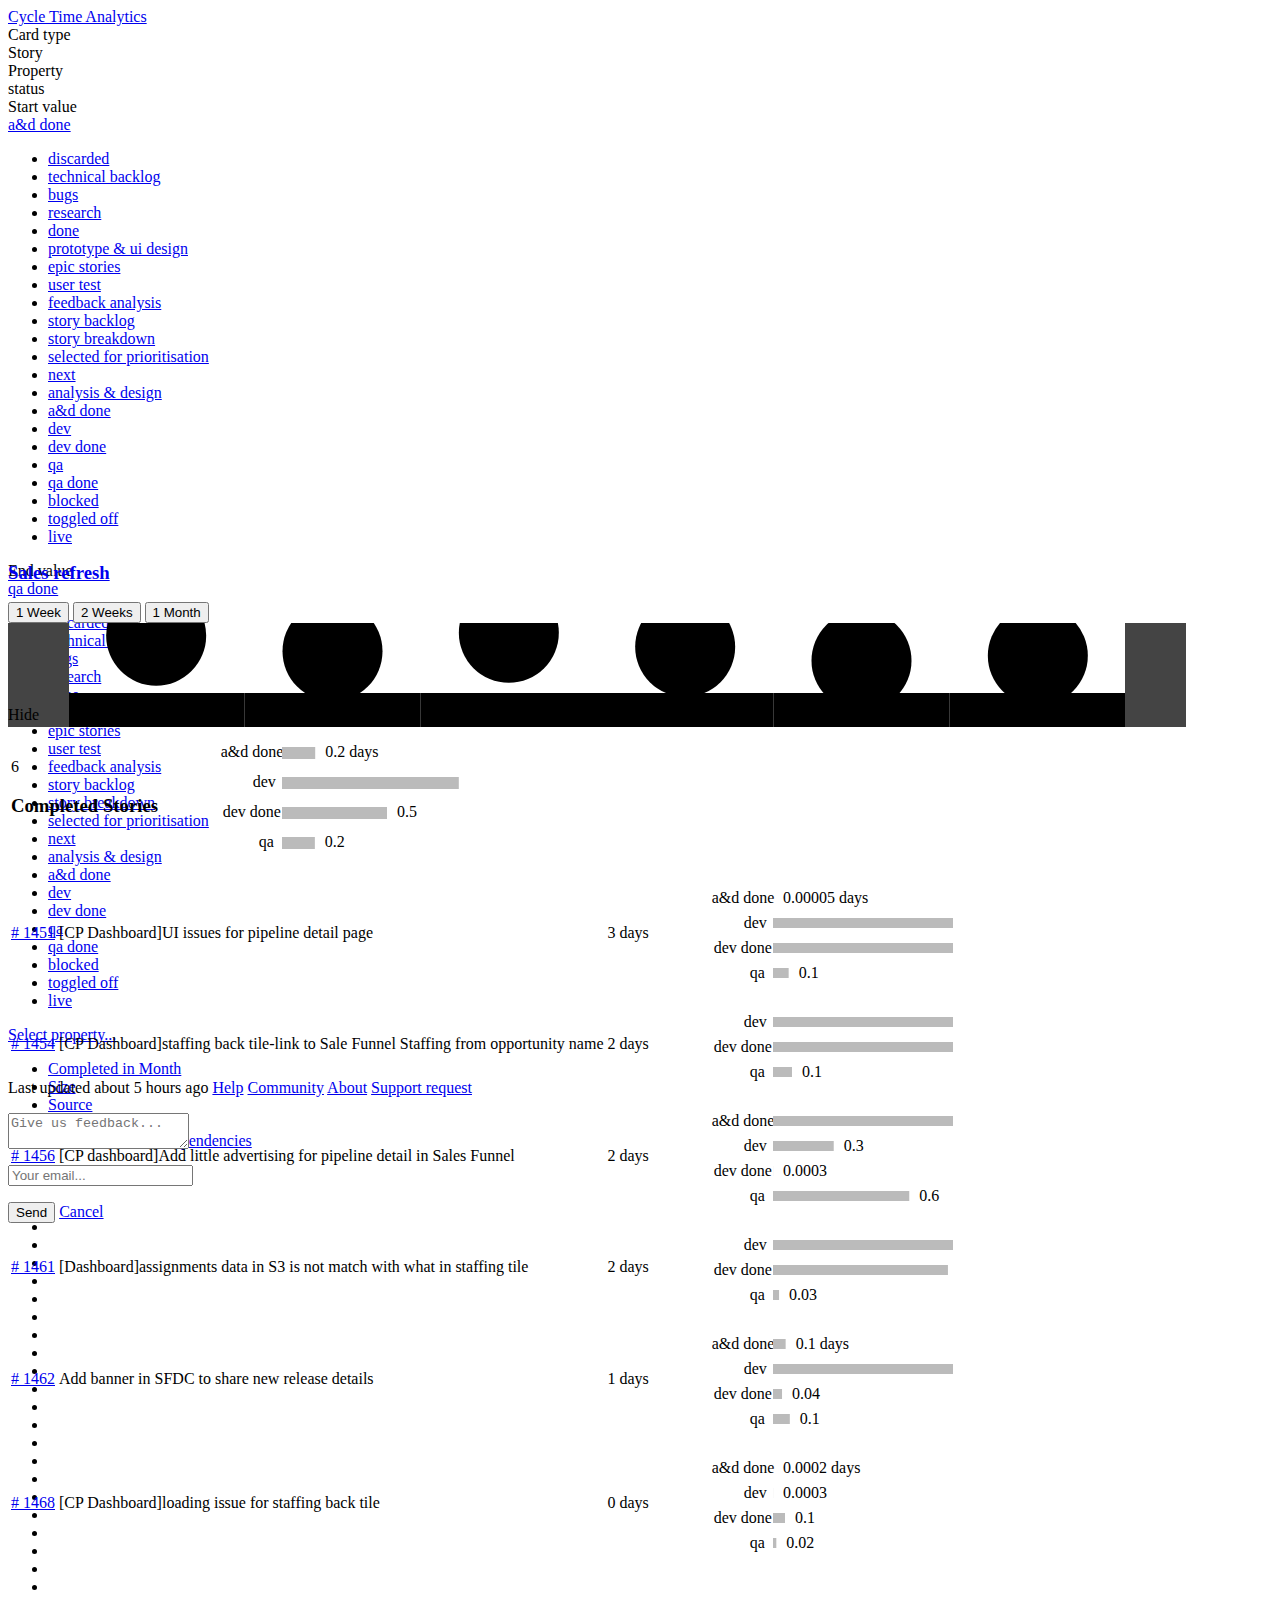
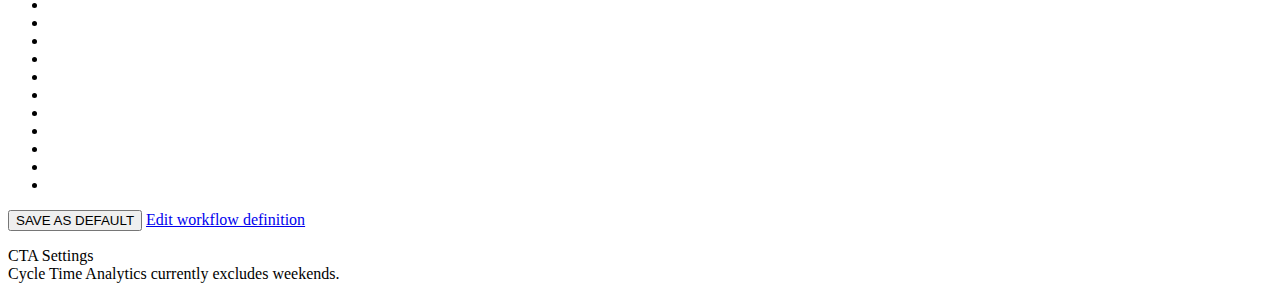
==== test-data.html @ 9c7e47cd "for processor model; Wayde" ====
<html><script type="text/javascript" async="" src="https://cdn.mxpnl.com/libs/mixpanel-2.2.min.js"></script><script id="tinyhippos-injected">if (window.top.ripple) { window.top.ripple("bootstrap").inject(window, document); }</script><head>
    <title> Sales refresh - Cycle Time Analytics </title>
    <link href="https://d38tr3vhx6lhy6.cloudfront.net/assets/application-12b8c380759dab661ababf2a28a45d56.css" rel="stylesheet" type="text/css">
    <meta content="authenticity_token" name="csrf-param">
    <meta content="VYcfExQ9IUBzy17q63mjZOM0/JIqpxDFvqTghvp3icI=" name="csrf-token">
    <meta name="viewport" content="width=device-width,initial-scale=1.0">
    <link href="https://d38tr3vhx6lhy6.cloudfront.net/assets/favicon-d841c5a4d380f68a82969114fbf39636.ico" rel="shortcut icon" type="image/vnd.microsoft.icon">
    <link href="https://d38tr3vhx6lhy6.cloudfront.net/assets/apple-touch-icon-38a7b6805fbac1ce591aa6c22475a6bd.png" rel="apple-touch-icon" type="image/png">
</head>
<body data-spy="scroll" data-target=".subnav" data-offset="50">
<div class="navbar navbar-fixed-top">
    <div class="navbar-inner">
        <div class="container">
            <div>
                <a href="javascript:location.reload()" class="brand"></a>
                <a href="javascript:location.reload()" class="brand">Cycle Time Analytics</a>
            </div>
        </div>

    </div>
</div>

<div class="container-fluid" id="content">
    <div id="flash"></div>
    <div class="row-fluid">
        <div class="span2" id="sidebar" style="height: 517px;">
            <div class="container-fluid">
                <form accept-charset="UTF-8" action="/sales-refresh/projects/sales_refresh/cycle_query_params" method="post"><div style="margin:0;padding:0;display:inline"><input name="utf8" type="hidden" value="✓"><input name="authenticity_token" type="hidden" value="VYcfExQ9IUBzy17q63mjZOM0/JIqpxDFvqTghvp3icI="></div>
                    <div class="table_controls" id="cycle-def">
                        <div class="controls-panel">

                            <div class="control well disabled">
                                <span class="control_label">Card type</span>
                                <div>Story </div>
                            </div>

                            <div class="control well disabled">
                                <span class="control_label">Property</span>
                                <div>status </div>
                            </div>

                            <div class="control well"><span class="control_label">Start value</span><div class="dropdown" id="6f9a3450ad1de862579a160ea41c6b24"><a class="dropdown-toggle" data-toggle="dropdown" href="#6f9a3450ad1de862579a160ea41c6b24"><span class="title">a&amp;d done</span><b class="caret"></b></a><ul class="dropdown-menu"><li>
                                <a href="/sales-refresh/projects/sales_refresh?admin=false&amp;end_value=qa+done&amp;ignore_weekend_by_tz_offset=28800000&amp;process_definition%5Bcard_type_uri%5D=https%3A%2F%2Fsales-refresh.mingle-api.thoughtworks.com%2Fapi%2Fv2%2Fprojects%2Fsales_refresh%2Fcard_types%2F4.xml&amp;process_definition%5Bproperty_uri%5D=https%3A%2F%2Fsales-refresh.mingle-api.thoughtworks.com%2Fapi%2Fv2%2Fprojects%2Fsales_refresh%2Fproperty_definitions%2F5.xml&amp;process_definition%5Bstages%5D%5B%5D=Discarded&amp;process_definition%5Bstages%5D%5B%5D=Technical+Backlog&amp;process_definition%5Bstages%5D%5B%5D=Bugs&amp;process_definition%5Bstages%5D%5B%5D=Research&amp;process_definition%5Bstages%5D%5B%5D=Done&amp;process_definition%5Bstages%5D%5B%5D=Prototype+%26+UI+design&amp;process_definition%5Bstages%5D%5B%5D=Epic+stories&amp;process_definition%5Bstages%5D%5B%5D=User+test&amp;process_definition%5Bstages%5D%5B%5D=Feedback+Analysis&amp;process_definition%5Bstages%5D%5B%5D=Story+Backlog&amp;process_definition%5Bstages%5D%5B%5D=Story+breakdown&amp;process_definition%5Bstages%5D%5B%5D=Selected+for+prioritisation&amp;process_definition%5Bstages%5D%5B%5D=Next&amp;process_definition%5Bstages%5D%5B%5D=Analysis+%26+Design&amp;process_definition%5Bstages%5D%5B%5D=A%26D+done&amp;process_definition%5Bstages%5D%5B%5D=Dev&amp;process_definition%5Bstages%5D%5B%5D=Dev+done&amp;process_definition%5Bstages%5D%5B%5D=QA&amp;process_definition%5Bstages%5D%5B%5D=QA+done&amp;process_definition%5Bstages%5D%5B%5D=Blocked&amp;process_definition%5Bstages%5D%5B%5D=Toggled+Off&amp;process_definition%5Bstages%5D%5B%5D=LIVE&amp;source_uri=https%3A%2F%2Fsales-refresh.mingle-api.thoughtworks.com%2Fapi%2Fv2%2Fprojects%2Fsales_refresh.xml&amp;start_value=discarded" class="start_value">discarded</a>
                            </li><li>
                                <a href="/sales-refresh/projects/sales_refresh?admin=false&amp;end_value=qa+done&amp;ignore_weekend_by_tz_offset=28800000&amp;process_definition%5Bcard_type_uri%5D=https%3A%2F%2Fsales-refresh.mingle-api.thoughtworks.com%2Fapi%2Fv2%2Fprojects%2Fsales_refresh%2Fcard_types%2F4.xml&amp;process_definition%5Bproperty_uri%5D=https%3A%2F%2Fsales-refresh.mingle-api.thoughtworks.com%2Fapi%2Fv2%2Fprojects%2Fsales_refresh%2Fproperty_definitions%2F5.xml&amp;process_definition%5Bstages%5D%5B%5D=Discarded&amp;process_definition%5Bstages%5D%5B%5D=Technical+Backlog&amp;process_definition%5Bstages%5D%5B%5D=Bugs&amp;process_definition%5Bstages%5D%5B%5D=Research&amp;process_definition%5Bstages%5D%5B%5D=Done&amp;process_definition%5Bstages%5D%5B%5D=Prototype+%26+UI+design&amp;process_definition%5Bstages%5D%5B%5D=Epic+stories&amp;process_definition%5Bstages%5D%5B%5D=User+test&amp;process_definition%5Bstages%5D%5B%5D=Feedback+Analysis&amp;process_definition%5Bstages%5D%5B%5D=Story+Backlog&amp;process_definition%5Bstages%5D%5B%5D=Story+breakdown&amp;process_definition%5Bstages%5D%5B%5D=Selected+for+prioritisation&amp;process_definition%5Bstages%5D%5B%5D=Next&amp;process_definition%5Bstages%5D%5B%5D=Analysis+%26+Design&amp;process_definition%5Bstages%5D%5B%5D=A%26D+done&amp;process_definition%5Bstages%5D%5B%5D=Dev&amp;process_definition%5Bstages%5D%5B%5D=Dev+done&amp;process_definition%5Bstages%5D%5B%5D=QA&amp;process_definition%5Bstages%5D%5B%5D=QA+done&amp;process_definition%5Bstages%5D%5B%5D=Blocked&amp;process_definition%5Bstages%5D%5B%5D=Toggled+Off&amp;process_definition%5Bstages%5D%5B%5D=LIVE&amp;source_uri=https%3A%2F%2Fsales-refresh.mingle-api.thoughtworks.com%2Fapi%2Fv2%2Fprojects%2Fsales_refresh.xml&amp;start_value=technical+backlog" class="start_value">technical backlog</a>
                            </li><li>
                                <a href="/sales-refresh/projects/sales_refresh?admin=false&amp;end_value=qa+done&amp;ignore_weekend_by_tz_offset=28800000&amp;process_definition%5Bcard_type_uri%5D=https%3A%2F%2Fsales-refresh.mingle-api.thoughtworks.com%2Fapi%2Fv2%2Fprojects%2Fsales_refresh%2Fcard_types%2F4.xml&amp;process_definition%5Bproperty_uri%5D=https%3A%2F%2Fsales-refresh.mingle-api.thoughtworks.com%2Fapi%2Fv2%2Fprojects%2Fsales_refresh%2Fproperty_definitions%2F5.xml&amp;process_definition%5Bstages%5D%5B%5D=Discarded&amp;process_definition%5Bstages%5D%5B%5D=Technical+Backlog&amp;process_definition%5Bstages%5D%5B%5D=Bugs&amp;process_definition%5Bstages%5D%5B%5D=Research&amp;process_definition%5Bstages%5D%5B%5D=Done&amp;process_definition%5Bstages%5D%5B%5D=Prototype+%26+UI+design&amp;process_definition%5Bstages%5D%5B%5D=Epic+stories&amp;process_definition%5Bstages%5D%5B%5D=User+test&amp;process_definition%5Bstages%5D%5B%5D=Feedback+Analysis&amp;process_definition%5Bstages%5D%5B%5D=Story+Backlog&amp;process_definition%5Bstages%5D%5B%5D=Story+breakdown&amp;process_definition%5Bstages%5D%5B%5D=Selected+for+prioritisation&amp;process_definition%5Bstages%5D%5B%5D=Next&amp;process_definition%5Bstages%5D%5B%5D=Analysis+%26+Design&amp;process_definition%5Bstages%5D%5B%5D=A%26D+done&amp;process_definition%5Bstages%5D%5B%5D=Dev&amp;process_definition%5Bstages%5D%5B%5D=Dev+done&amp;process_definition%5Bstages%5D%5B%5D=QA&amp;process_definition%5Bstages%5D%5B%5D=QA+done&amp;process_definition%5Bstages%5D%5B%5D=Blocked&amp;process_definition%5Bstages%5D%5B%5D=Toggled+Off&amp;process_definition%5Bstages%5D%5B%5D=LIVE&amp;source_uri=https%3A%2F%2Fsales-refresh.mingle-api.thoughtworks.com%2Fapi%2Fv2%2Fprojects%2Fsales_refresh.xml&amp;start_value=bugs" class="start_value">bugs</a>
                            </li><li>
                                <a href="/sales-refresh/projects/sales_refresh?admin=false&amp;end_value=qa+done&amp;ignore_weekend_by_tz_offset=28800000&amp;process_definition%5Bcard_type_uri%5D=https%3A%2F%2Fsales-refresh.mingle-api.thoughtworks.com%2Fapi%2Fv2%2Fprojects%2Fsales_refresh%2Fcard_types%2F4.xml&amp;process_definition%5Bproperty_uri%5D=https%3A%2F%2Fsales-refresh.mingle-api.thoughtworks.com%2Fapi%2Fv2%2Fprojects%2Fsales_refresh%2Fproperty_definitions%2F5.xml&amp;process_definition%5Bstages%5D%5B%5D=Discarded&amp;process_definition%5Bstages%5D%5B%5D=Technical+Backlog&amp;process_definition%5Bstages%5D%5B%5D=Bugs&amp;process_definition%5Bstages%5D%5B%5D=Research&amp;process_definition%5Bstages%5D%5B%5D=Done&amp;process_definition%5Bstages%5D%5B%5D=Prototype+%26+UI+design&amp;process_definition%5Bstages%5D%5B%5D=Epic+stories&amp;process_definition%5Bstages%5D%5B%5D=User+test&amp;process_definition%5Bstages%5D%5B%5D=Feedback+Analysis&amp;process_definition%5Bstages%5D%5B%5D=Story+Backlog&amp;process_definition%5Bstages%5D%5B%5D=Story+breakdown&amp;process_definition%5Bstages%5D%5B%5D=Selected+for+prioritisation&amp;process_definition%5Bstages%5D%5B%5D=Next&amp;process_definition%5Bstages%5D%5B%5D=Analysis+%26+Design&amp;process_definition%5Bstages%5D%5B%5D=A%26D+done&amp;process_definition%5Bstages%5D%5B%5D=Dev&amp;process_definition%5Bstages%5D%5B%5D=Dev+done&amp;process_definition%5Bstages%5D%5B%5D=QA&amp;process_definition%5Bstages%5D%5B%5D=QA+done&amp;process_definition%5Bstages%5D%5B%5D=Blocked&amp;process_definition%5Bstages%5D%5B%5D=Toggled+Off&amp;process_definition%5Bstages%5D%5B%5D=LIVE&amp;source_uri=https%3A%2F%2Fsales-refresh.mingle-api.thoughtworks.com%2Fapi%2Fv2%2Fprojects%2Fsales_refresh.xml&amp;start_value=research" class="start_value">research</a>
                            </li><li>
                                <a href="/sales-refresh/projects/sales_refresh?admin=false&amp;end_value=qa+done&amp;ignore_weekend_by_tz_offset=28800000&amp;process_definition%5Bcard_type_uri%5D=https%3A%2F%2Fsales-refresh.mingle-api.thoughtworks.com%2Fapi%2Fv2%2Fprojects%2Fsales_refresh%2Fcard_types%2F4.xml&amp;process_definition%5Bproperty_uri%5D=https%3A%2F%2Fsales-refresh.mingle-api.thoughtworks.com%2Fapi%2Fv2%2Fprojects%2Fsales_refresh%2Fproperty_definitions%2F5.xml&amp;process_definition%5Bstages%5D%5B%5D=Discarded&amp;process_definition%5Bstages%5D%5B%5D=Technical+Backlog&amp;process_definition%5Bstages%5D%5B%5D=Bugs&amp;process_definition%5Bstages%5D%5B%5D=Research&amp;process_definition%5Bstages%5D%5B%5D=Done&amp;process_definition%5Bstages%5D%5B%5D=Prototype+%26+UI+design&amp;process_definition%5Bstages%5D%5B%5D=Epic+stories&amp;process_definition%5Bstages%5D%5B%5D=User+test&amp;process_definition%5Bstages%5D%5B%5D=Feedback+Analysis&amp;process_definition%5Bstages%5D%5B%5D=Story+Backlog&amp;process_definition%5Bstages%5D%5B%5D=Story+breakdown&amp;process_definition%5Bstages%5D%5B%5D=Selected+for+prioritisation&amp;process_definition%5Bstages%5D%5B%5D=Next&amp;process_definition%5Bstages%5D%5B%5D=Analysis+%26+Design&amp;process_definition%5Bstages%5D%5B%5D=A%26D+done&amp;process_definition%5Bstages%5D%5B%5D=Dev&amp;process_definition%5Bstages%5D%5B%5D=Dev+done&amp;process_definition%5Bstages%5D%5B%5D=QA&amp;process_definition%5Bstages%5D%5B%5D=QA+done&amp;process_definition%5Bstages%5D%5B%5D=Blocked&amp;process_definition%5Bstages%5D%5B%5D=Toggled+Off&amp;process_definition%5Bstages%5D%5B%5D=LIVE&amp;source_uri=https%3A%2F%2Fsales-refresh.mingle-api.thoughtworks.com%2Fapi%2Fv2%2Fprojects%2Fsales_refresh.xml&amp;start_value=done" class="start_value">done</a>
                            </li><li>
                                <a href="/sales-refresh/projects/sales_refresh?admin=false&amp;end_value=qa+done&amp;ignore_weekend_by_tz_offset=28800000&amp;process_definition%5Bcard_type_uri%5D=https%3A%2F%2Fsales-refresh.mingle-api.thoughtworks.com%2Fapi%2Fv2%2Fprojects%2Fsales_refresh%2Fcard_types%2F4.xml&amp;process_definition%5Bproperty_uri%5D=https%3A%2F%2Fsales-refresh.mingle-api.thoughtworks.com%2Fapi%2Fv2%2Fprojects%2Fsales_refresh%2Fproperty_definitions%2F5.xml&amp;process_definition%5Bstages%5D%5B%5D=Discarded&amp;process_definition%5Bstages%5D%5B%5D=Technical+Backlog&amp;process_definition%5Bstages%5D%5B%5D=Bugs&amp;process_definition%5Bstages%5D%5B%5D=Research&amp;process_definition%5Bstages%5D%5B%5D=Done&amp;process_definition%5Bstages%5D%5B%5D=Prototype+%26+UI+design&amp;process_definition%5Bstages%5D%5B%5D=Epic+stories&amp;process_definition%5Bstages%5D%5B%5D=User+test&amp;process_definition%5Bstages%5D%5B%5D=Feedback+Analysis&amp;process_definition%5Bstages%5D%5B%5D=Story+Backlog&amp;process_definition%5Bstages%5D%5B%5D=Story+breakdown&amp;process_definition%5Bstages%5D%5B%5D=Selected+for+prioritisation&amp;process_definition%5Bstages%5D%5B%5D=Next&amp;process_definition%5Bstages%5D%5B%5D=Analysis+%26+Design&amp;process_definition%5Bstages%5D%5B%5D=A%26D+done&amp;process_definition%5Bstages%5D%5B%5D=Dev&amp;process_definition%5Bstages%5D%5B%5D=Dev+done&amp;process_definition%5Bstages%5D%5B%5D=QA&amp;process_definition%5Bstages%5D%5B%5D=QA+done&amp;process_definition%5Bstages%5D%5B%5D=Blocked&amp;process_definition%5Bstages%5D%5B%5D=Toggled+Off&amp;process_definition%5Bstages%5D%5B%5D=LIVE&amp;source_uri=https%3A%2F%2Fsales-refresh.mingle-api.thoughtworks.com%2Fapi%2Fv2%2Fprojects%2Fsales_refresh.xml&amp;start_value=prototype+%26+ui+design" class="start_value">prototype &amp; ui design</a>
                            </li><li>
                                <a href="/sales-refresh/projects/sales_refresh?admin=false&amp;end_value=qa+done&amp;ignore_weekend_by_tz_offset=28800000&amp;process_definition%5Bcard_type_uri%5D=https%3A%2F%2Fsales-refresh.mingle-api.thoughtworks.com%2Fapi%2Fv2%2Fprojects%2Fsales_refresh%2Fcard_types%2F4.xml&amp;process_definition%5Bproperty_uri%5D=https%3A%2F%2Fsales-refresh.mingle-api.thoughtworks.com%2Fapi%2Fv2%2Fprojects%2Fsales_refresh%2Fproperty_definitions%2F5.xml&amp;process_definition%5Bstages%5D%5B%5D=Discarded&amp;process_definition%5Bstages%5D%5B%5D=Technical+Backlog&amp;process_definition%5Bstages%5D%5B%5D=Bugs&amp;process_definition%5Bstages%5D%5B%5D=Research&amp;process_definition%5Bstages%5D%5B%5D=Done&amp;process_definition%5Bstages%5D%5B%5D=Prototype+%26+UI+design&amp;process_definition%5Bstages%5D%5B%5D=Epic+stories&amp;process_definition%5Bstages%5D%5B%5D=User+test&amp;process_definition%5Bstages%5D%5B%5D=Feedback+Analysis&amp;process_definition%5Bstages%5D%5B%5D=Story+Backlog&amp;process_definition%5Bstages%5D%5B%5D=Story+breakdown&amp;process_definition%5Bstages%5D%5B%5D=Selected+for+prioritisation&amp;process_definition%5Bstages%5D%5B%5D=Next&amp;process_definition%5Bstages%5D%5B%5D=Analysis+%26+Design&amp;process_definition%5Bstages%5D%5B%5D=A%26D+done&amp;process_definition%5Bstages%5D%5B%5D=Dev&amp;process_definition%5Bstages%5D%5B%5D=Dev+done&amp;process_definition%5Bstages%5D%5B%5D=QA&amp;process_definition%5Bstages%5D%5B%5D=QA+done&amp;process_definition%5Bstages%5D%5B%5D=Blocked&amp;process_definition%5Bstages%5D%5B%5D=Toggled+Off&amp;process_definition%5Bstages%5D%5B%5D=LIVE&amp;source_uri=https%3A%2F%2Fsales-refresh.mingle-api.thoughtworks.com%2Fapi%2Fv2%2Fprojects%2Fsales_refresh.xml&amp;start_value=epic+stories" class="start_value">epic stories</a>
                            </li><li>
                                <a href="/sales-refresh/projects/sales_refresh?admin=false&amp;end_value=qa+done&amp;ignore_weekend_by_tz_offset=28800000&amp;process_definition%5Bcard_type_uri%5D=https%3A%2F%2Fsales-refresh.mingle-api.thoughtworks.com%2Fapi%2Fv2%2Fprojects%2Fsales_refresh%2Fcard_types%2F4.xml&amp;process_definition%5Bproperty_uri%5D=https%3A%2F%2Fsales-refresh.mingle-api.thoughtworks.com%2Fapi%2Fv2%2Fprojects%2Fsales_refresh%2Fproperty_definitions%2F5.xml&amp;process_definition%5Bstages%5D%5B%5D=Discarded&amp;process_definition%5Bstages%5D%5B%5D=Technical+Backlog&amp;process_definition%5Bstages%5D%5B%5D=Bugs&amp;process_definition%5Bstages%5D%5B%5D=Research&amp;process_definition%5Bstages%5D%5B%5D=Done&amp;process_definition%5Bstages%5D%5B%5D=Prototype+%26+UI+design&amp;process_definition%5Bstages%5D%5B%5D=Epic+stories&amp;process_definition%5Bstages%5D%5B%5D=User+test&amp;process_definition%5Bstages%5D%5B%5D=Feedback+Analysis&amp;process_definition%5Bstages%5D%5B%5D=Story+Backlog&amp;process_definition%5Bstages%5D%5B%5D=Story+breakdown&amp;process_definition%5Bstages%5D%5B%5D=Selected+for+prioritisation&amp;process_definition%5Bstages%5D%5B%5D=Next&amp;process_definition%5Bstages%5D%5B%5D=Analysis+%26+Design&amp;process_definition%5Bstages%5D%5B%5D=A%26D+done&amp;process_definition%5Bstages%5D%5B%5D=Dev&amp;process_definition%5Bstages%5D%5B%5D=Dev+done&amp;process_definition%5Bstages%5D%5B%5D=QA&amp;process_definition%5Bstages%5D%5B%5D=QA+done&amp;process_definition%5Bstages%5D%5B%5D=Blocked&amp;process_definition%5Bstages%5D%5B%5D=Toggled+Off&amp;process_definition%5Bstages%5D%5B%5D=LIVE&amp;source_uri=https%3A%2F%2Fsales-refresh.mingle-api.thoughtworks.com%2Fapi%2Fv2%2Fprojects%2Fsales_refresh.xml&amp;start_value=user+test" class="start_value">user test</a>
                            </li><li>
                                <a href="/sales-refresh/projects/sales_refresh?admin=false&amp;end_value=qa+done&amp;ignore_weekend_by_tz_offset=28800000&amp;process_definition%5Bcard_type_uri%5D=https%3A%2F%2Fsales-refresh.mingle-api.thoughtworks.com%2Fapi%2Fv2%2Fprojects%2Fsales_refresh%2Fcard_types%2F4.xml&amp;process_definition%5Bproperty_uri%5D=https%3A%2F%2Fsales-refresh.mingle-api.thoughtworks.com%2Fapi%2Fv2%2Fprojects%2Fsales_refresh%2Fproperty_definitions%2F5.xml&amp;process_definition%5Bstages%5D%5B%5D=Discarded&amp;process_definition%5Bstages%5D%5B%5D=Technical+Backlog&amp;process_definition%5Bstages%5D%5B%5D=Bugs&amp;process_definition%5Bstages%5D%5B%5D=Research&amp;process_definition%5Bstages%5D%5B%5D=Done&amp;process_definition%5Bstages%5D%5B%5D=Prototype+%26+UI+design&amp;process_definition%5Bstages%5D%5B%5D=Epic+stories&amp;process_definition%5Bstages%5D%5B%5D=User+test&amp;process_definition%5Bstages%5D%5B%5D=Feedback+Analysis&amp;process_definition%5Bstages%5D%5B%5D=Story+Backlog&amp;process_definition%5Bstages%5D%5B%5D=Story+breakdown&amp;process_definition%5Bstages%5D%5B%5D=Selected+for+prioritisation&amp;process_definition%5Bstages%5D%5B%5D=Next&amp;process_definition%5Bstages%5D%5B%5D=Analysis+%26+Design&amp;process_definition%5Bstages%5D%5B%5D=A%26D+done&amp;process_definition%5Bstages%5D%5B%5D=Dev&amp;process_definition%5Bstages%5D%5B%5D=Dev+done&amp;process_definition%5Bstages%5D%5B%5D=QA&amp;process_definition%5Bstages%5D%5B%5D=QA+done&amp;process_definition%5Bstages%5D%5B%5D=Blocked&amp;process_definition%5Bstages%5D%5B%5D=Toggled+Off&amp;process_definition%5Bstages%5D%5B%5D=LIVE&amp;source_uri=https%3A%2F%2Fsales-refresh.mingle-api.thoughtworks.com%2Fapi%2Fv2%2Fprojects%2Fsales_refresh.xml&amp;start_value=feedback+analysis" class="start_value">feedback analysis</a>
                            </li><li>
                                <a href="/sales-refresh/projects/sales_refresh?admin=false&amp;end_value=qa+done&amp;ignore_weekend_by_tz_offset=28800000&amp;process_definition%5Bcard_type_uri%5D=https%3A%2F%2Fsales-refresh.mingle-api.thoughtworks.com%2Fapi%2Fv2%2Fprojects%2Fsales_refresh%2Fcard_types%2F4.xml&amp;process_definition%5Bproperty_uri%5D=https%3A%2F%2Fsales-refresh.mingle-api.thoughtworks.com%2Fapi%2Fv2%2Fprojects%2Fsales_refresh%2Fproperty_definitions%2F5.xml&amp;process_definition%5Bstages%5D%5B%5D=Discarded&amp;process_definition%5Bstages%5D%5B%5D=Technical+Backlog&amp;process_definition%5Bstages%5D%5B%5D=Bugs&amp;process_definition%5Bstages%5D%5B%5D=Research&amp;process_definition%5Bstages%5D%5B%5D=Done&amp;process_definition%5Bstages%5D%5B%5D=Prototype+%26+UI+design&amp;process_definition%5Bstages%5D%5B%5D=Epic+stories&amp;process_definition%5Bstages%5D%5B%5D=User+test&amp;process_definition%5Bstages%5D%5B%5D=Feedback+Analysis&amp;process_definition%5Bstages%5D%5B%5D=Story+Backlog&amp;process_definition%5Bstages%5D%5B%5D=Story+breakdown&amp;process_definition%5Bstages%5D%5B%5D=Selected+for+prioritisation&amp;process_definition%5Bstages%5D%5B%5D=Next&amp;process_definition%5Bstages%5D%5B%5D=Analysis+%26+Design&amp;process_definition%5Bstages%5D%5B%5D=A%26D+done&amp;process_definition%5Bstages%5D%5B%5D=Dev&amp;process_definition%5Bstages%5D%5B%5D=Dev+done&amp;process_definition%5Bstages%5D%5B%5D=QA&amp;process_definition%5Bstages%5D%5B%5D=QA+done&amp;process_definition%5Bstages%5D%5B%5D=Blocked&amp;process_definition%5Bstages%5D%5B%5D=Toggled+Off&amp;process_definition%5Bstages%5D%5B%5D=LIVE&amp;source_uri=https%3A%2F%2Fsales-refresh.mingle-api.thoughtworks.com%2Fapi%2Fv2%2Fprojects%2Fsales_refresh.xml&amp;start_value=story+backlog" class="start_value">story backlog</a>
                            </li><li>
                                <a href="/sales-refresh/projects/sales_refresh?admin=false&amp;end_value=qa+done&amp;ignore_weekend_by_tz_offset=28800000&amp;process_definition%5Bcard_type_uri%5D=https%3A%2F%2Fsales-refresh.mingle-api.thoughtworks.com%2Fapi%2Fv2%2Fprojects%2Fsales_refresh%2Fcard_types%2F4.xml&amp;process_definition%5Bproperty_uri%5D=https%3A%2F%2Fsales-refresh.mingle-api.thoughtworks.com%2Fapi%2Fv2%2Fprojects%2Fsales_refresh%2Fproperty_definitions%2F5.xml&amp;process_definition%5Bstages%5D%5B%5D=Discarded&amp;process_definition%5Bstages%5D%5B%5D=Technical+Backlog&amp;process_definition%5Bstages%5D%5B%5D=Bugs&amp;process_definition%5Bstages%5D%5B%5D=Research&amp;process_definition%5Bstages%5D%5B%5D=Done&amp;process_definition%5Bstages%5D%5B%5D=Prototype+%26+UI+design&amp;process_definition%5Bstages%5D%5B%5D=Epic+stories&amp;process_definition%5Bstages%5D%5B%5D=User+test&amp;process_definition%5Bstages%5D%5B%5D=Feedback+Analysis&amp;process_definition%5Bstages%5D%5B%5D=Story+Backlog&amp;process_definition%5Bstages%5D%5B%5D=Story+breakdown&amp;process_definition%5Bstages%5D%5B%5D=Selected+for+prioritisation&amp;process_definition%5Bstages%5D%5B%5D=Next&amp;process_definition%5Bstages%5D%5B%5D=Analysis+%26+Design&amp;process_definition%5Bstages%5D%5B%5D=A%26D+done&amp;process_definition%5Bstages%5D%5B%5D=Dev&amp;process_definition%5Bstages%5D%5B%5D=Dev+done&amp;process_definition%5Bstages%5D%5B%5D=QA&amp;process_definition%5Bstages%5D%5B%5D=QA+done&amp;process_definition%5Bstages%5D%5B%5D=Blocked&amp;process_definition%5Bstages%5D%5B%5D=Toggled+Off&amp;process_definition%5Bstages%5D%5B%5D=LIVE&amp;source_uri=https%3A%2F%2Fsales-refresh.mingle-api.thoughtworks.com%2Fapi%2Fv2%2Fprojects%2Fsales_refresh.xml&amp;start_value=story+breakdown" class="start_value">story breakdown</a>
                            </li><li>
                                <a href="/sales-refresh/projects/sales_refresh?admin=false&amp;end_value=qa+done&amp;ignore_weekend_by_tz_offset=28800000&amp;process_definition%5Bcard_type_uri%5D=https%3A%2F%2Fsales-refresh.mingle-api.thoughtworks.com%2Fapi%2Fv2%2Fprojects%2Fsales_refresh%2Fcard_types%2F4.xml&amp;process_definition%5Bproperty_uri%5D=https%3A%2F%2Fsales-refresh.mingle-api.thoughtworks.com%2Fapi%2Fv2%2Fprojects%2Fsales_refresh%2Fproperty_definitions%2F5.xml&amp;process_definition%5Bstages%5D%5B%5D=Discarded&amp;process_definition%5Bstages%5D%5B%5D=Technical+Backlog&amp;process_definition%5Bstages%5D%5B%5D=Bugs&amp;process_definition%5Bstages%5D%5B%5D=Research&amp;process_definition%5Bstages%5D%5B%5D=Done&amp;process_definition%5Bstages%5D%5B%5D=Prototype+%26+UI+design&amp;process_definition%5Bstages%5D%5B%5D=Epic+stories&amp;process_definition%5Bstages%5D%5B%5D=User+test&amp;process_definition%5Bstages%5D%5B%5D=Feedback+Analysis&amp;process_definition%5Bstages%5D%5B%5D=Story+Backlog&amp;process_definition%5Bstages%5D%5B%5D=Story+breakdown&amp;process_definition%5Bstages%5D%5B%5D=Selected+for+prioritisation&amp;process_definition%5Bstages%5D%5B%5D=Next&amp;process_definition%5Bstages%5D%5B%5D=Analysis+%26+Design&amp;process_definition%5Bstages%5D%5B%5D=A%26D+done&amp;process_definition%5Bstages%5D%5B%5D=Dev&amp;process_definition%5Bstages%5D%5B%5D=Dev+done&amp;process_definition%5Bstages%5D%5B%5D=QA&amp;process_definition%5Bstages%5D%5B%5D=QA+done&amp;process_definition%5Bstages%5D%5B%5D=Blocked&amp;process_definition%5Bstages%5D%5B%5D=Toggled+Off&amp;process_definition%5Bstages%5D%5B%5D=LIVE&amp;source_uri=https%3A%2F%2Fsales-refresh.mingle-api.thoughtworks.com%2Fapi%2Fv2%2Fprojects%2Fsales_refresh.xml&amp;start_value=selected+for+prioritisation" class="start_value">selected for prioritisation</a>
                            </li><li>
                                <a href="/sales-refresh/projects/sales_refresh?admin=false&amp;end_value=qa+done&amp;ignore_weekend_by_tz_offset=28800000&amp;process_definition%5Bcard_type_uri%5D=https%3A%2F%2Fsales-refresh.mingle-api.thoughtworks.com%2Fapi%2Fv2%2Fprojects%2Fsales_refresh%2Fcard_types%2F4.xml&amp;process_definition%5Bproperty_uri%5D=https%3A%2F%2Fsales-refresh.mingle-api.thoughtworks.com%2Fapi%2Fv2%2Fprojects%2Fsales_refresh%2Fproperty_definitions%2F5.xml&amp;process_definition%5Bstages%5D%5B%5D=Discarded&amp;process_definition%5Bstages%5D%5B%5D=Technical+Backlog&amp;process_definition%5Bstages%5D%5B%5D=Bugs&amp;process_definition%5Bstages%5D%5B%5D=Research&amp;process_definition%5Bstages%5D%5B%5D=Done&amp;process_definition%5Bstages%5D%5B%5D=Prototype+%26+UI+design&amp;process_definition%5Bstages%5D%5B%5D=Epic+stories&amp;process_definition%5Bstages%5D%5B%5D=User+test&amp;process_definition%5Bstages%5D%5B%5D=Feedback+Analysis&amp;process_definition%5Bstages%5D%5B%5D=Story+Backlog&amp;process_definition%5Bstages%5D%5B%5D=Story+breakdown&amp;process_definition%5Bstages%5D%5B%5D=Selected+for+prioritisation&amp;process_definition%5Bstages%5D%5B%5D=Next&amp;process_definition%5Bstages%5D%5B%5D=Analysis+%26+Design&amp;process_definition%5Bstages%5D%5B%5D=A%26D+done&amp;process_definition%5Bstages%5D%5B%5D=Dev&amp;process_definition%5Bstages%5D%5B%5D=Dev+done&amp;process_definition%5Bstages%5D%5B%5D=QA&amp;process_definition%5Bstages%5D%5B%5D=QA+done&amp;process_definition%5Bstages%5D%5B%5D=Blocked&amp;process_definition%5Bstages%5D%5B%5D=Toggled+Off&amp;process_definition%5Bstages%5D%5B%5D=LIVE&amp;source_uri=https%3A%2F%2Fsales-refresh.mingle-api.thoughtworks.com%2Fapi%2Fv2%2Fprojects%2Fsales_refresh.xml&amp;start_value=next" class="start_value">next</a>
                            </li><li>
                                <a href="/sales-refresh/projects/sales_refresh?admin=false&amp;end_value=qa+done&amp;ignore_weekend_by_tz_offset=28800000&amp;process_definition%5Bcard_type_uri%5D=https%3A%2F%2Fsales-refresh.mingle-api.thoughtworks.com%2Fapi%2Fv2%2Fprojects%2Fsales_refresh%2Fcard_types%2F4.xml&amp;process_definition%5Bproperty_uri%5D=https%3A%2F%2Fsales-refresh.mingle-api.thoughtworks.com%2Fapi%2Fv2%2Fprojects%2Fsales_refresh%2Fproperty_definitions%2F5.xml&amp;process_definition%5Bstages%5D%5B%5D=Discarded&amp;process_definition%5Bstages%5D%5B%5D=Technical+Backlog&amp;process_definition%5Bstages%5D%5B%5D=Bugs&amp;process_definition%5Bstages%5D%5B%5D=Research&amp;process_definition%5Bstages%5D%5B%5D=Done&amp;process_definition%5Bstages%5D%5B%5D=Prototype+%26+UI+design&amp;process_definition%5Bstages%5D%5B%5D=Epic+stories&amp;process_definition%5Bstages%5D%5B%5D=User+test&amp;process_definition%5Bstages%5D%5B%5D=Feedback+Analysis&amp;process_definition%5Bstages%5D%5B%5D=Story+Backlog&amp;process_definition%5Bstages%5D%5B%5D=Story+breakdown&amp;process_definition%5Bstages%5D%5B%5D=Selected+for+prioritisation&amp;process_definition%5Bstages%5D%5B%5D=Next&amp;process_definition%5Bstages%5D%5B%5D=Analysis+%26+Design&amp;process_definition%5Bstages%5D%5B%5D=A%26D+done&amp;process_definition%5Bstages%5D%5B%5D=Dev&amp;process_definition%5Bstages%5D%5B%5D=Dev+done&amp;process_definition%5Bstages%5D%5B%5D=QA&amp;process_definition%5Bstages%5D%5B%5D=QA+done&amp;process_definition%5Bstages%5D%5B%5D=Blocked&amp;process_definition%5Bstages%5D%5B%5D=Toggled+Off&amp;process_definition%5Bstages%5D%5B%5D=LIVE&amp;source_uri=https%3A%2F%2Fsales-refresh.mingle-api.thoughtworks.com%2Fapi%2Fv2%2Fprojects%2Fsales_refresh.xml&amp;start_value=analysis+%26+design" class="start_value">analysis &amp; design</a>
                            </li><li>
                                <a href="/sales-refresh/projects/sales_refresh?admin=false&amp;end_value=qa+done&amp;ignore_weekend_by_tz_offset=28800000&amp;process_definition%5Bcard_type_uri%5D=https%3A%2F%2Fsales-refresh.mingle-api.thoughtworks.com%2Fapi%2Fv2%2Fprojects%2Fsales_refresh%2Fcard_types%2F4.xml&amp;process_definition%5Bproperty_uri%5D=https%3A%2F%2Fsales-refresh.mingle-api.thoughtworks.com%2Fapi%2Fv2%2Fprojects%2Fsales_refresh%2Fproperty_definitions%2F5.xml&amp;process_definition%5Bstages%5D%5B%5D=Discarded&amp;process_definition%5Bstages%5D%5B%5D=Technical+Backlog&amp;process_definition%5Bstages%5D%5B%5D=Bugs&amp;process_definition%5Bstages%5D%5B%5D=Research&amp;process_definition%5Bstages%5D%5B%5D=Done&amp;process_definition%5Bstages%5D%5B%5D=Prototype+%26+UI+design&amp;process_definition%5Bstages%5D%5B%5D=Epic+stories&amp;process_definition%5Bstages%5D%5B%5D=User+test&amp;process_definition%5Bstages%5D%5B%5D=Feedback+Analysis&amp;process_definition%5Bstages%5D%5B%5D=Story+Backlog&amp;process_definition%5Bstages%5D%5B%5D=Story+breakdown&amp;process_definition%5Bstages%5D%5B%5D=Selected+for+prioritisation&amp;process_definition%5Bstages%5D%5B%5D=Next&amp;process_definition%5Bstages%5D%5B%5D=Analysis+%26+Design&amp;process_definition%5Bstages%5D%5B%5D=A%26D+done&amp;process_definition%5Bstages%5D%5B%5D=Dev&amp;process_definition%5Bstages%5D%5B%5D=Dev+done&amp;process_definition%5Bstages%5D%5B%5D=QA&amp;process_definition%5Bstages%5D%5B%5D=QA+done&amp;process_definition%5Bstages%5D%5B%5D=Blocked&amp;process_definition%5Bstages%5D%5B%5D=Toggled+Off&amp;process_definition%5Bstages%5D%5B%5D=LIVE&amp;source_uri=https%3A%2F%2Fsales-refresh.mingle-api.thoughtworks.com%2Fapi%2Fv2%2Fprojects%2Fsales_refresh.xml&amp;start_value=a%26d+done" class="start_value">a&amp;d done</a>
                            </li><li>
                                <a href="/sales-refresh/projects/sales_refresh?admin=false&amp;end_value=qa+done&amp;ignore_weekend_by_tz_offset=28800000&amp;process_definition%5Bcard_type_uri%5D=https%3A%2F%2Fsales-refresh.mingle-api.thoughtworks.com%2Fapi%2Fv2%2Fprojects%2Fsales_refresh%2Fcard_types%2F4.xml&amp;process_definition%5Bproperty_uri%5D=https%3A%2F%2Fsales-refresh.mingle-api.thoughtworks.com%2Fapi%2Fv2%2Fprojects%2Fsales_refresh%2Fproperty_definitions%2F5.xml&amp;process_definition%5Bstages%5D%5B%5D=Discarded&amp;process_definition%5Bstages%5D%5B%5D=Technical+Backlog&amp;process_definition%5Bstages%5D%5B%5D=Bugs&amp;process_definition%5Bstages%5D%5B%5D=Research&amp;process_definition%5Bstages%5D%5B%5D=Done&amp;process_definition%5Bstages%5D%5B%5D=Prototype+%26+UI+design&amp;process_definition%5Bstages%5D%5B%5D=Epic+stories&amp;process_definition%5Bstages%5D%5B%5D=User+test&amp;process_definition%5Bstages%5D%5B%5D=Feedback+Analysis&amp;process_definition%5Bstages%5D%5B%5D=Story+Backlog&amp;process_definition%5Bstages%5D%5B%5D=Story+breakdown&amp;process_definition%5Bstages%5D%5B%5D=Selected+for+prioritisation&amp;process_definition%5Bstages%5D%5B%5D=Next&amp;process_definition%5Bstages%5D%5B%5D=Analysis+%26+Design&amp;process_definition%5Bstages%5D%5B%5D=A%26D+done&amp;process_definition%5Bstages%5D%5B%5D=Dev&amp;process_definition%5Bstages%5D%5B%5D=Dev+done&amp;process_definition%5Bstages%5D%5B%5D=QA&amp;process_definition%5Bstages%5D%5B%5D=QA+done&amp;process_definition%5Bstages%5D%5B%5D=Blocked&amp;process_definition%5Bstages%5D%5B%5D=Toggled+Off&amp;process_definition%5Bstages%5D%5B%5D=LIVE&amp;source_uri=https%3A%2F%2Fsales-refresh.mingle-api.thoughtworks.com%2Fapi%2Fv2%2Fprojects%2Fsales_refresh.xml&amp;start_value=dev" class="start_value">dev</a>
                            </li><li>
                                <a href="/sales-refresh/projects/sales_refresh?admin=false&amp;end_value=qa+done&amp;ignore_weekend_by_tz_offset=28800000&amp;process_definition%5Bcard_type_uri%5D=https%3A%2F%2Fsales-refresh.mingle-api.thoughtworks.com%2Fapi%2Fv2%2Fprojects%2Fsales_refresh%2Fcard_types%2F4.xml&amp;process_definition%5Bproperty_uri%5D=https%3A%2F%2Fsales-refresh.mingle-api.thoughtworks.com%2Fapi%2Fv2%2Fprojects%2Fsales_refresh%2Fproperty_definitions%2F5.xml&amp;process_definition%5Bstages%5D%5B%5D=Discarded&amp;process_definition%5Bstages%5D%5B%5D=Technical+Backlog&amp;process_definition%5Bstages%5D%5B%5D=Bugs&amp;process_definition%5Bstages%5D%5B%5D=Research&amp;process_definition%5Bstages%5D%5B%5D=Done&amp;process_definition%5Bstages%5D%5B%5D=Prototype+%26+UI+design&amp;process_definition%5Bstages%5D%5B%5D=Epic+stories&amp;process_definition%5Bstages%5D%5B%5D=User+test&amp;process_definition%5Bstages%5D%5B%5D=Feedback+Analysis&amp;process_definition%5Bstages%5D%5B%5D=Story+Backlog&amp;process_definition%5Bstages%5D%5B%5D=Story+breakdown&amp;process_definition%5Bstages%5D%5B%5D=Selected+for+prioritisation&amp;process_definition%5Bstages%5D%5B%5D=Next&amp;process_definition%5Bstages%5D%5B%5D=Analysis+%26+Design&amp;process_definition%5Bstages%5D%5B%5D=A%26D+done&amp;process_definition%5Bstages%5D%5B%5D=Dev&amp;process_definition%5Bstages%5D%5B%5D=Dev+done&amp;process_definition%5Bstages%5D%5B%5D=QA&amp;process_definition%5Bstages%5D%5B%5D=QA+done&amp;process_definition%5Bstages%5D%5B%5D=Blocked&amp;process_definition%5Bstages%5D%5B%5D=Toggled+Off&amp;process_definition%5Bstages%5D%5B%5D=LIVE&amp;source_uri=https%3A%2F%2Fsales-refresh.mingle-api.thoughtworks.com%2Fapi%2Fv2%2Fprojects%2Fsales_refresh.xml&amp;start_value=dev+done" class="start_value">dev done</a>
                            </li><li>
                                <a href="/sales-refresh/projects/sales_refresh?admin=false&amp;end_value=qa+done&amp;ignore_weekend_by_tz_offset=28800000&amp;process_definition%5Bcard_type_uri%5D=https%3A%2F%2Fsales-refresh.mingle-api.thoughtworks.com%2Fapi%2Fv2%2Fprojects%2Fsales_refresh%2Fcard_types%2F4.xml&amp;process_definition%5Bproperty_uri%5D=https%3A%2F%2Fsales-refresh.mingle-api.thoughtworks.com%2Fapi%2Fv2%2Fprojects%2Fsales_refresh%2Fproperty_definitions%2F5.xml&amp;process_definition%5Bstages%5D%5B%5D=Discarded&amp;process_definition%5Bstages%5D%5B%5D=Technical+Backlog&amp;process_definition%5Bstages%5D%5B%5D=Bugs&amp;process_definition%5Bstages%5D%5B%5D=Research&amp;process_definition%5Bstages%5D%5B%5D=Done&amp;process_definition%5Bstages%5D%5B%5D=Prototype+%26+UI+design&amp;process_definition%5Bstages%5D%5B%5D=Epic+stories&amp;process_definition%5Bstages%5D%5B%5D=User+test&amp;process_definition%5Bstages%5D%5B%5D=Feedback+Analysis&amp;process_definition%5Bstages%5D%5B%5D=Story+Backlog&amp;process_definition%5Bstages%5D%5B%5D=Story+breakdown&amp;process_definition%5Bstages%5D%5B%5D=Selected+for+prioritisation&amp;process_definition%5Bstages%5D%5B%5D=Next&amp;process_definition%5Bstages%5D%5B%5D=Analysis+%26+Design&amp;process_definition%5Bstages%5D%5B%5D=A%26D+done&amp;process_definition%5Bstages%5D%5B%5D=Dev&amp;process_definition%5Bstages%5D%5B%5D=Dev+done&amp;process_definition%5Bstages%5D%5B%5D=QA&amp;process_definition%5Bstages%5D%5B%5D=QA+done&amp;process_definition%5Bstages%5D%5B%5D=Blocked&amp;process_definition%5Bstages%5D%5B%5D=Toggled+Off&amp;process_definition%5Bstages%5D%5B%5D=LIVE&amp;source_uri=https%3A%2F%2Fsales-refresh.mingle-api.thoughtworks.com%2Fapi%2Fv2%2Fprojects%2Fsales_refresh.xml&amp;start_value=qa" class="start_value">qa</a>
                            </li><li>
                                <a href="/sales-refresh/projects/sales_refresh?admin=false&amp;end_value=qa+done&amp;ignore_weekend_by_tz_offset=28800000&amp;process_definition%5Bcard_type_uri%5D=https%3A%2F%2Fsales-refresh.mingle-api.thoughtworks.com%2Fapi%2Fv2%2Fprojects%2Fsales_refresh%2Fcard_types%2F4.xml&amp;process_definition%5Bproperty_uri%5D=https%3A%2F%2Fsales-refresh.mingle-api.thoughtworks.com%2Fapi%2Fv2%2Fprojects%2Fsales_refresh%2Fproperty_definitions%2F5.xml&amp;process_definition%5Bstages%5D%5B%5D=Discarded&amp;process_definition%5Bstages%5D%5B%5D=Technical+Backlog&amp;process_definition%5Bstages%5D%5B%5D=Bugs&amp;process_definition%5Bstages%5D%5B%5D=Research&amp;process_definition%5Bstages%5D%5B%5D=Done&amp;process_definition%5Bstages%5D%5B%5D=Prototype+%26+UI+design&amp;process_definition%5Bstages%5D%5B%5D=Epic+stories&amp;process_definition%5Bstages%5D%5B%5D=User+test&amp;process_definition%5Bstages%5D%5B%5D=Feedback+Analysis&amp;process_definition%5Bstages%5D%5B%5D=Story+Backlog&amp;process_definition%5Bstages%5D%5B%5D=Story+breakdown&amp;process_definition%5Bstages%5D%5B%5D=Selected+for+prioritisation&amp;process_definition%5Bstages%5D%5B%5D=Next&amp;process_definition%5Bstages%5D%5B%5D=Analysis+%26+Design&amp;process_definition%5Bstages%5D%5B%5D=A%26D+done&amp;process_definition%5Bstages%5D%5B%5D=Dev&amp;process_definition%5Bstages%5D%5B%5D=Dev+done&amp;process_definition%5Bstages%5D%5B%5D=QA&amp;process_definition%5Bstages%5D%5B%5D=QA+done&amp;process_definition%5Bstages%5D%5B%5D=Blocked&amp;process_definition%5Bstages%5D%5B%5D=Toggled+Off&amp;process_definition%5Bstages%5D%5B%5D=LIVE&amp;source_uri=https%3A%2F%2Fsales-refresh.mingle-api.thoughtworks.com%2Fapi%2Fv2%2Fprojects%2Fsales_refresh.xml&amp;start_value=qa+done" class="start_value">qa done</a>
                            </li><li>
                                <a href="/sales-refresh/projects/sales_refresh?admin=false&amp;end_value=qa+done&amp;ignore_weekend_by_tz_offset=28800000&amp;process_definition%5Bcard_type_uri%5D=https%3A%2F%2Fsales-refresh.mingle-api.thoughtworks.com%2Fapi%2Fv2%2Fprojects%2Fsales_refresh%2Fcard_types%2F4.xml&amp;process_definition%5Bproperty_uri%5D=https%3A%2F%2Fsales-refresh.mingle-api.thoughtworks.com%2Fapi%2Fv2%2Fprojects%2Fsales_refresh%2Fproperty_definitions%2F5.xml&amp;process_definition%5Bstages%5D%5B%5D=Discarded&amp;process_definition%5Bstages%5D%5B%5D=Technical+Backlog&amp;process_definition%5Bstages%5D%5B%5D=Bugs&amp;process_definition%5Bstages%5D%5B%5D=Research&amp;process_definition%5Bstages%5D%5B%5D=Done&amp;process_definition%5Bstages%5D%5B%5D=Prototype+%26+UI+design&amp;process_definition%5Bstages%5D%5B%5D=Epic+stories&amp;process_definition%5Bstages%5D%5B%5D=User+test&amp;process_definition%5Bstages%5D%5B%5D=Feedback+Analysis&amp;process_definition%5Bstages%5D%5B%5D=Story+Backlog&amp;process_definition%5Bstages%5D%5B%5D=Story+breakdown&amp;process_definition%5Bstages%5D%5B%5D=Selected+for+prioritisation&amp;process_definition%5Bstages%5D%5B%5D=Next&amp;process_definition%5Bstages%5D%5B%5D=Analysis+%26+Design&amp;process_definition%5Bstages%5D%5B%5D=A%26D+done&amp;process_definition%5Bstages%5D%5B%5D=Dev&amp;process_definition%5Bstages%5D%5B%5D=Dev+done&amp;process_definition%5Bstages%5D%5B%5D=QA&amp;process_definition%5Bstages%5D%5B%5D=QA+done&amp;process_definition%5Bstages%5D%5B%5D=Blocked&amp;process_definition%5Bstages%5D%5B%5D=Toggled+Off&amp;process_definition%5Bstages%5D%5B%5D=LIVE&amp;source_uri=https%3A%2F%2Fsales-refresh.mingle-api.thoughtworks.com%2Fapi%2Fv2%2Fprojects%2Fsales_refresh.xml&amp;start_value=blocked" class="start_value">blocked</a>
                            </li><li>
                                <a href="/sales-refresh/projects/sales_refresh?admin=false&amp;end_value=qa+done&amp;ignore_weekend_by_tz_offset=28800000&amp;process_definition%5Bcard_type_uri%5D=https%3A%2F%2Fsales-refresh.mingle-api.thoughtworks.com%2Fapi%2Fv2%2Fprojects%2Fsales_refresh%2Fcard_types%2F4.xml&amp;process_definition%5Bproperty_uri%5D=https%3A%2F%2Fsales-refresh.mingle-api.thoughtworks.com%2Fapi%2Fv2%2Fprojects%2Fsales_refresh%2Fproperty_definitions%2F5.xml&amp;process_definition%5Bstages%5D%5B%5D=Discarded&amp;process_definition%5Bstages%5D%5B%5D=Technical+Backlog&amp;process_definition%5Bstages%5D%5B%5D=Bugs&amp;process_definition%5Bstages%5D%5B%5D=Research&amp;process_definition%5Bstages%5D%5B%5D=Done&amp;process_definition%5Bstages%5D%5B%5D=Prototype+%26+UI+design&amp;process_definition%5Bstages%5D%5B%5D=Epic+stories&amp;process_definition%5Bstages%5D%5B%5D=User+test&amp;process_definition%5Bstages%5D%5B%5D=Feedback+Analysis&amp;process_definition%5Bstages%5D%5B%5D=Story+Backlog&amp;process_definition%5Bstages%5D%5B%5D=Story+breakdown&amp;process_definition%5Bstages%5D%5B%5D=Selected+for+prioritisation&amp;process_definition%5Bstages%5D%5B%5D=Next&amp;process_definition%5Bstages%5D%5B%5D=Analysis+%26+Design&amp;process_definition%5Bstages%5D%5B%5D=A%26D+done&amp;process_definition%5Bstages%5D%5B%5D=Dev&amp;process_definition%5Bstages%5D%5B%5D=Dev+done&amp;process_definition%5Bstages%5D%5B%5D=QA&amp;process_definition%5Bstages%5D%5B%5D=QA+done&amp;process_definition%5Bstages%5D%5B%5D=Blocked&amp;process_definition%5Bstages%5D%5B%5D=Toggled+Off&amp;process_definition%5Bstages%5D%5B%5D=LIVE&amp;source_uri=https%3A%2F%2Fsales-refresh.mingle-api.thoughtworks.com%2Fapi%2Fv2%2Fprojects%2Fsales_refresh.xml&amp;start_value=toggled+off" class="start_value">toggled off</a>
                            </li><li>
                                <a href="/sales-refresh/projects/sales_refresh?admin=false&amp;end_value=qa+done&amp;ignore_weekend_by_tz_offset=28800000&amp;process_definition%5Bcard_type_uri%5D=https%3A%2F%2Fsales-refresh.mingle-api.thoughtworks.com%2Fapi%2Fv2%2Fprojects%2Fsales_refresh%2Fcard_types%2F4.xml&amp;process_definition%5Bproperty_uri%5D=https%3A%2F%2Fsales-refresh.mingle-api.thoughtworks.com%2Fapi%2Fv2%2Fprojects%2Fsales_refresh%2Fproperty_definitions%2F5.xml&amp;process_definition%5Bstages%5D%5B%5D=Discarded&amp;process_definition%5Bstages%5D%5B%5D=Technical+Backlog&amp;process_definition%5Bstages%5D%5B%5D=Bugs&amp;process_definition%5Bstages%5D%5B%5D=Research&amp;process_definition%5Bstages%5D%5B%5D=Done&amp;process_definition%5Bstages%5D%5B%5D=Prototype+%26+UI+design&amp;process_definition%5Bstages%5D%5B%5D=Epic+stories&amp;process_definition%5Bstages%5D%5B%5D=User+test&amp;process_definition%5Bstages%5D%5B%5D=Feedback+Analysis&amp;process_definition%5Bstages%5D%5B%5D=Story+Backlog&amp;process_definition%5Bstages%5D%5B%5D=Story+breakdown&amp;process_definition%5Bstages%5D%5B%5D=Selected+for+prioritisation&amp;process_definition%5Bstages%5D%5B%5D=Next&amp;process_definition%5Bstages%5D%5B%5D=Analysis+%26+Design&amp;process_definition%5Bstages%5D%5B%5D=A%26D+done&amp;process_definition%5Bstages%5D%5B%5D=Dev&amp;process_definition%5Bstages%5D%5B%5D=Dev+done&amp;process_definition%5Bstages%5D%5B%5D=QA&amp;process_definition%5Bstages%5D%5B%5D=QA+done&amp;process_definition%5Bstages%5D%5B%5D=Blocked&amp;process_definition%5Bstages%5D%5B%5D=Toggled+Off&amp;process_definition%5Bstages%5D%5B%5D=LIVE&amp;source_uri=https%3A%2F%2Fsales-refresh.mingle-api.thoughtworks.com%2Fapi%2Fv2%2Fprojects%2Fsales_refresh.xml&amp;start_value=live" class="start_value">live</a>
                            </li></ul></div></div>                <input id="query_params_start_value" name="query_params[start_value]" type="hidden" value="a&amp;d done">

                            <div class="control well"><span class="control_label">End value</span><div class="dropdown" id="b4a03267860b5d8576c540683e44c0bd"><a class="dropdown-toggle" data-toggle="dropdown" href="#b4a03267860b5d8576c540683e44c0bd"><span class="title">qa done</span><b class="caret"></b></a><ul class="dropdown-menu"><li>
                                <a href="/sales-refresh/projects/sales_refresh?admin=false&amp;end_value=discarded&amp;ignore_weekend_by_tz_offset=28800000&amp;process_definition%5Bcard_type_uri%5D=https%3A%2F%2Fsales-refresh.mingle-api.thoughtworks.com%2Fapi%2Fv2%2Fprojects%2Fsales_refresh%2Fcard_types%2F4.xml&amp;process_definition%5Bproperty_uri%5D=https%3A%2F%2Fsales-refresh.mingle-api.thoughtworks.com%2Fapi%2Fv2%2Fprojects%2Fsales_refresh%2Fproperty_definitions%2F5.xml&amp;process_definition%5Bstages%5D%5B%5D=Discarded&amp;process_definition%5Bstages%5D%5B%5D=Technical+Backlog&amp;process_definition%5Bstages%5D%5B%5D=Bugs&amp;process_definition%5Bstages%5D%5B%5D=Research&amp;process_definition%5Bstages%5D%5B%5D=Done&amp;process_definition%5Bstages%5D%5B%5D=Prototype+%26+UI+design&amp;process_definition%5Bstages%5D%5B%5D=Epic+stories&amp;process_definition%5Bstages%5D%5B%5D=User+test&amp;process_definition%5Bstages%5D%5B%5D=Feedback+Analysis&amp;process_definition%5Bstages%5D%5B%5D=Story+Backlog&amp;process_definition%5Bstages%5D%5B%5D=Story+breakdown&amp;process_definition%5Bstages%5D%5B%5D=Selected+for+prioritisation&amp;process_definition%5Bstages%5D%5B%5D=Next&amp;process_definition%5Bstages%5D%5B%5D=Analysis+%26+Design&amp;process_definition%5Bstages%5D%5B%5D=A%26D+done&amp;process_definition%5Bstages%5D%5B%5D=Dev&amp;process_definition%5Bstages%5D%5B%5D=Dev+done&amp;process_definition%5Bstages%5D%5B%5D=QA&amp;process_definition%5Bstages%5D%5B%5D=QA+done&amp;process_definition%5Bstages%5D%5B%5D=Blocked&amp;process_definition%5Bstages%5D%5B%5D=Toggled+Off&amp;process_definition%5Bstages%5D%5B%5D=LIVE&amp;source_uri=https%3A%2F%2Fsales-refresh.mingle-api.thoughtworks.com%2Fapi%2Fv2%2Fprojects%2Fsales_refresh.xml&amp;start_value=a%26d+done" class="end_value">discarded</a>
                            </li><li>
                                <a href="/sales-refresh/projects/sales_refresh?admin=false&amp;end_value=technical+backlog&amp;ignore_weekend_by_tz_offset=28800000&amp;process_definition%5Bcard_type_uri%5D=https%3A%2F%2Fsales-refresh.mingle-api.thoughtworks.com%2Fapi%2Fv2%2Fprojects%2Fsales_refresh%2Fcard_types%2F4.xml&amp;process_definition%5Bproperty_uri%5D=https%3A%2F%2Fsales-refresh.mingle-api.thoughtworks.com%2Fapi%2Fv2%2Fprojects%2Fsales_refresh%2Fproperty_definitions%2F5.xml&amp;process_definition%5Bstages%5D%5B%5D=Discarded&amp;process_definition%5Bstages%5D%5B%5D=Technical+Backlog&amp;process_definition%5Bstages%5D%5B%5D=Bugs&amp;process_definition%5Bstages%5D%5B%5D=Research&amp;process_definition%5Bstages%5D%5B%5D=Done&amp;process_definition%5Bstages%5D%5B%5D=Prototype+%26+UI+design&amp;process_definition%5Bstages%5D%5B%5D=Epic+stories&amp;process_definition%5Bstages%5D%5B%5D=User+test&amp;process_definition%5Bstages%5D%5B%5D=Feedback+Analysis&amp;process_definition%5Bstages%5D%5B%5D=Story+Backlog&amp;process_definition%5Bstages%5D%5B%5D=Story+breakdown&amp;process_definition%5Bstages%5D%5B%5D=Selected+for+prioritisation&amp;process_definition%5Bstages%5D%5B%5D=Next&amp;process_definition%5Bstages%5D%5B%5D=Analysis+%26+Design&amp;process_definition%5Bstages%5D%5B%5D=A%26D+done&amp;process_definition%5Bstages%5D%5B%5D=Dev&amp;process_definition%5Bstages%5D%5B%5D=Dev+done&amp;process_definition%5Bstages%5D%5B%5D=QA&amp;process_definition%5Bstages%5D%5B%5D=QA+done&amp;process_definition%5Bstages%5D%5B%5D=Blocked&amp;process_definition%5Bstages%5D%5B%5D=Toggled+Off&amp;process_definition%5Bstages%5D%5B%5D=LIVE&amp;source_uri=https%3A%2F%2Fsales-refresh.mingle-api.thoughtworks.com%2Fapi%2Fv2%2Fprojects%2Fsales_refresh.xml&amp;start_value=a%26d+done" class="end_value">technical backlog</a>
                            </li><li>
                                <a href="/sales-refresh/projects/sales_refresh?admin=false&amp;end_value=bugs&amp;ignore_weekend_by_tz_offset=28800000&amp;process_definition%5Bcard_type_uri%5D=https%3A%2F%2Fsales-refresh.mingle-api.thoughtworks.com%2Fapi%2Fv2%2Fprojects%2Fsales_refresh%2Fcard_types%2F4.xml&amp;process_definition%5Bproperty_uri%5D=https%3A%2F%2Fsales-refresh.mingle-api.thoughtworks.com%2Fapi%2Fv2%2Fprojects%2Fsales_refresh%2Fproperty_definitions%2F5.xml&amp;process_definition%5Bstages%5D%5B%5D=Discarded&amp;process_definition%5Bstages%5D%5B%5D=Technical+Backlog&amp;process_definition%5Bstages%5D%5B%5D=Bugs&amp;process_definition%5Bstages%5D%5B%5D=Research&amp;process_definition%5Bstages%5D%5B%5D=Done&amp;process_definition%5Bstages%5D%5B%5D=Prototype+%26+UI+design&amp;process_definition%5Bstages%5D%5B%5D=Epic+stories&amp;process_definition%5Bstages%5D%5B%5D=User+test&amp;process_definition%5Bstages%5D%5B%5D=Feedback+Analysis&amp;process_definition%5Bstages%5D%5B%5D=Story+Backlog&amp;process_definition%5Bstages%5D%5B%5D=Story+breakdown&amp;process_definition%5Bstages%5D%5B%5D=Selected+for+prioritisation&amp;process_definition%5Bstages%5D%5B%5D=Next&amp;process_definition%5Bstages%5D%5B%5D=Analysis+%26+Design&amp;process_definition%5Bstages%5D%5B%5D=A%26D+done&amp;process_definition%5Bstages%5D%5B%5D=Dev&amp;process_definition%5Bstages%5D%5B%5D=Dev+done&amp;process_definition%5Bstages%5D%5B%5D=QA&amp;process_definition%5Bstages%5D%5B%5D=QA+done&amp;process_definition%5Bstages%5D%5B%5D=Blocked&amp;process_definition%5Bstages%5D%5B%5D=Toggled+Off&amp;process_definition%5Bstages%5D%5B%5D=LIVE&amp;source_uri=https%3A%2F%2Fsales-refresh.mingle-api.thoughtworks.com%2Fapi%2Fv2%2Fprojects%2Fsales_refresh.xml&amp;start_value=a%26d+done" class="end_value">bugs</a>
                            </li><li>
                                <a href="/sales-refresh/projects/sales_refresh?admin=false&amp;end_value=research&amp;ignore_weekend_by_tz_offset=28800000&amp;process_definition%5Bcard_type_uri%5D=https%3A%2F%2Fsales-refresh.mingle-api.thoughtworks.com%2Fapi%2Fv2%2Fprojects%2Fsales_refresh%2Fcard_types%2F4.xml&amp;process_definition%5Bproperty_uri%5D=https%3A%2F%2Fsales-refresh.mingle-api.thoughtworks.com%2Fapi%2Fv2%2Fprojects%2Fsales_refresh%2Fproperty_definitions%2F5.xml&amp;process_definition%5Bstages%5D%5B%5D=Discarded&amp;process_definition%5Bstages%5D%5B%5D=Technical+Backlog&amp;process_definition%5Bstages%5D%5B%5D=Bugs&amp;process_definition%5Bstages%5D%5B%5D=Research&amp;process_definition%5Bstages%5D%5B%5D=Done&amp;process_definition%5Bstages%5D%5B%5D=Prototype+%26+UI+design&amp;process_definition%5Bstages%5D%5B%5D=Epic+stories&amp;process_definition%5Bstages%5D%5B%5D=User+test&amp;process_definition%5Bstages%5D%5B%5D=Feedback+Analysis&amp;process_definition%5Bstages%5D%5B%5D=Story+Backlog&amp;process_definition%5Bstages%5D%5B%5D=Story+breakdown&amp;process_definition%5Bstages%5D%5B%5D=Selected+for+prioritisation&amp;process_definition%5Bstages%5D%5B%5D=Next&amp;process_definition%5Bstages%5D%5B%5D=Analysis+%26+Design&amp;process_definition%5Bstages%5D%5B%5D=A%26D+done&amp;process_definition%5Bstages%5D%5B%5D=Dev&amp;process_definition%5Bstages%5D%5B%5D=Dev+done&amp;process_definition%5Bstages%5D%5B%5D=QA&amp;process_definition%5Bstages%5D%5B%5D=QA+done&amp;process_definition%5Bstages%5D%5B%5D=Blocked&amp;process_definition%5Bstages%5D%5B%5D=Toggled+Off&amp;process_definition%5Bstages%5D%5B%5D=LIVE&amp;source_uri=https%3A%2F%2Fsales-refresh.mingle-api.thoughtworks.com%2Fapi%2Fv2%2Fprojects%2Fsales_refresh.xml&amp;start_value=a%26d+done" class="end_value">research</a>
                            </li><li>
                                <a href="/sales-refresh/projects/sales_refresh?admin=false&amp;end_value=done&amp;ignore_weekend_by_tz_offset=28800000&amp;process_definition%5Bcard_type_uri%5D=https%3A%2F%2Fsales-refresh.mingle-api.thoughtworks.com%2Fapi%2Fv2%2Fprojects%2Fsales_refresh%2Fcard_types%2F4.xml&amp;process_definition%5Bproperty_uri%5D=https%3A%2F%2Fsales-refresh.mingle-api.thoughtworks.com%2Fapi%2Fv2%2Fprojects%2Fsales_refresh%2Fproperty_definitions%2F5.xml&amp;process_definition%5Bstages%5D%5B%5D=Discarded&amp;process_definition%5Bstages%5D%5B%5D=Technical+Backlog&amp;process_definition%5Bstages%5D%5B%5D=Bugs&amp;process_definition%5Bstages%5D%5B%5D=Research&amp;process_definition%5Bstages%5D%5B%5D=Done&amp;process_definition%5Bstages%5D%5B%5D=Prototype+%26+UI+design&amp;process_definition%5Bstages%5D%5B%5D=Epic+stories&amp;process_definition%5Bstages%5D%5B%5D=User+test&amp;process_definition%5Bstages%5D%5B%5D=Feedback+Analysis&amp;process_definition%5Bstages%5D%5B%5D=Story+Backlog&amp;process_definition%5Bstages%5D%5B%5D=Story+breakdown&amp;process_definition%5Bstages%5D%5B%5D=Selected+for+prioritisation&amp;process_definition%5Bstages%5D%5B%5D=Next&amp;process_definition%5Bstages%5D%5B%5D=Analysis+%26+Design&amp;process_definition%5Bstages%5D%5B%5D=A%26D+done&amp;process_definition%5Bstages%5D%5B%5D=Dev&amp;process_definition%5Bstages%5D%5B%5D=Dev+done&amp;process_definition%5Bstages%5D%5B%5D=QA&amp;process_definition%5Bstages%5D%5B%5D=QA+done&amp;process_definition%5Bstages%5D%5B%5D=Blocked&amp;process_definition%5Bstages%5D%5B%5D=Toggled+Off&amp;process_definition%5Bstages%5D%5B%5D=LIVE&amp;source_uri=https%3A%2F%2Fsales-refresh.mingle-api.thoughtworks.com%2Fapi%2Fv2%2Fprojects%2Fsales_refresh.xml&amp;start_value=a%26d+done" class="end_value">done</a>
                            </li><li>
                                <a href="/sales-refresh/projects/sales_refresh?admin=false&amp;end_value=prototype+%26+ui+design&amp;ignore_weekend_by_tz_offset=28800000&amp;process_definition%5Bcard_type_uri%5D=https%3A%2F%2Fsales-refresh.mingle-api.thoughtworks.com%2Fapi%2Fv2%2Fprojects%2Fsales_refresh%2Fcard_types%2F4.xml&amp;process_definition%5Bproperty_uri%5D=https%3A%2F%2Fsales-refresh.mingle-api.thoughtworks.com%2Fapi%2Fv2%2Fprojects%2Fsales_refresh%2Fproperty_definitions%2F5.xml&amp;process_definition%5Bstages%5D%5B%5D=Discarded&amp;process_definition%5Bstages%5D%5B%5D=Technical+Backlog&amp;process_definition%5Bstages%5D%5B%5D=Bugs&amp;process_definition%5Bstages%5D%5B%5D=Research&amp;process_definition%5Bstages%5D%5B%5D=Done&amp;process_definition%5Bstages%5D%5B%5D=Prototype+%26+UI+design&amp;process_definition%5Bstages%5D%5B%5D=Epic+stories&amp;process_definition%5Bstages%5D%5B%5D=User+test&amp;process_definition%5Bstages%5D%5B%5D=Feedback+Analysis&amp;process_definition%5Bstages%5D%5B%5D=Story+Backlog&amp;process_definition%5Bstages%5D%5B%5D=Story+breakdown&amp;process_definition%5Bstages%5D%5B%5D=Selected+for+prioritisation&amp;process_definition%5Bstages%5D%5B%5D=Next&amp;process_definition%5Bstages%5D%5B%5D=Analysis+%26+Design&amp;process_definition%5Bstages%5D%5B%5D=A%26D+done&amp;process_definition%5Bstages%5D%5B%5D=Dev&amp;process_definition%5Bstages%5D%5B%5D=Dev+done&amp;process_definition%5Bstages%5D%5B%5D=QA&amp;process_definition%5Bstages%5D%5B%5D=QA+done&amp;process_definition%5Bstages%5D%5B%5D=Blocked&amp;process_definition%5Bstages%5D%5B%5D=Toggled+Off&amp;process_definition%5Bstages%5D%5B%5D=LIVE&amp;source_uri=https%3A%2F%2Fsales-refresh.mingle-api.thoughtworks.com%2Fapi%2Fv2%2Fprojects%2Fsales_refresh.xml&amp;start_value=a%26d+done" class="end_value">prototype &amp; ui design</a>
                            </li><li>
                                <a href="/sales-refresh/projects/sales_refresh?admin=false&amp;end_value=epic+stories&amp;ignore_weekend_by_tz_offset=28800000&amp;process_definition%5Bcard_type_uri%5D=https%3A%2F%2Fsales-refresh.mingle-api.thoughtworks.com%2Fapi%2Fv2%2Fprojects%2Fsales_refresh%2Fcard_types%2F4.xml&amp;process_definition%5Bproperty_uri%5D=https%3A%2F%2Fsales-refresh.mingle-api.thoughtworks.com%2Fapi%2Fv2%2Fprojects%2Fsales_refresh%2Fproperty_definitions%2F5.xml&amp;process_definition%5Bstages%5D%5B%5D=Discarded&amp;process_definition%5Bstages%5D%5B%5D=Technical+Backlog&amp;process_definition%5Bstages%5D%5B%5D=Bugs&amp;process_definition%5Bstages%5D%5B%5D=Research&amp;process_definition%5Bstages%5D%5B%5D=Done&amp;process_definition%5Bstages%5D%5B%5D=Prototype+%26+UI+design&amp;process_definition%5Bstages%5D%5B%5D=Epic+stories&amp;process_definition%5Bstages%5D%5B%5D=User+test&amp;process_definition%5Bstages%5D%5B%5D=Feedback+Analysis&amp;process_definition%5Bstages%5D%5B%5D=Story+Backlog&amp;process_definition%5Bstages%5D%5B%5D=Story+breakdown&amp;process_definition%5Bstages%5D%5B%5D=Selected+for+prioritisation&amp;process_definition%5Bstages%5D%5B%5D=Next&amp;process_definition%5Bstages%5D%5B%5D=Analysis+%26+Design&amp;process_definition%5Bstages%5D%5B%5D=A%26D+done&amp;process_definition%5Bstages%5D%5B%5D=Dev&amp;process_definition%5Bstages%5D%5B%5D=Dev+done&amp;process_definition%5Bstages%5D%5B%5D=QA&amp;process_definition%5Bstages%5D%5B%5D=QA+done&amp;process_definition%5Bstages%5D%5B%5D=Blocked&amp;process_definition%5Bstages%5D%5B%5D=Toggled+Off&amp;process_definition%5Bstages%5D%5B%5D=LIVE&amp;source_uri=https%3A%2F%2Fsales-refresh.mingle-api.thoughtworks.com%2Fapi%2Fv2%2Fprojects%2Fsales_refresh.xml&amp;start_value=a%26d+done" class="end_value">epic stories</a>
                            </li><li>
                                <a href="/sales-refresh/projects/sales_refresh?admin=false&amp;end_value=user+test&amp;ignore_weekend_by_tz_offset=28800000&amp;process_definition%5Bcard_type_uri%5D=https%3A%2F%2Fsales-refresh.mingle-api.thoughtworks.com%2Fapi%2Fv2%2Fprojects%2Fsales_refresh%2Fcard_types%2F4.xml&amp;process_definition%5Bproperty_uri%5D=https%3A%2F%2Fsales-refresh.mingle-api.thoughtworks.com%2Fapi%2Fv2%2Fprojects%2Fsales_refresh%2Fproperty_definitions%2F5.xml&amp;process_definition%5Bstages%5D%5B%5D=Discarded&amp;process_definition%5Bstages%5D%5B%5D=Technical+Backlog&amp;process_definition%5Bstages%5D%5B%5D=Bugs&amp;process_definition%5Bstages%5D%5B%5D=Research&amp;process_definition%5Bstages%5D%5B%5D=Done&amp;process_definition%5Bstages%5D%5B%5D=Prototype+%26+UI+design&amp;process_definition%5Bstages%5D%5B%5D=Epic+stories&amp;process_definition%5Bstages%5D%5B%5D=User+test&amp;process_definition%5Bstages%5D%5B%5D=Feedback+Analysis&amp;process_definition%5Bstages%5D%5B%5D=Story+Backlog&amp;process_definition%5Bstages%5D%5B%5D=Story+breakdown&amp;process_definition%5Bstages%5D%5B%5D=Selected+for+prioritisation&amp;process_definition%5Bstages%5D%5B%5D=Next&amp;process_definition%5Bstages%5D%5B%5D=Analysis+%26+Design&amp;process_definition%5Bstages%5D%5B%5D=A%26D+done&amp;process_definition%5Bstages%5D%5B%5D=Dev&amp;process_definition%5Bstages%5D%5B%5D=Dev+done&amp;process_definition%5Bstages%5D%5B%5D=QA&amp;process_definition%5Bstages%5D%5B%5D=QA+done&amp;process_definition%5Bstages%5D%5B%5D=Blocked&amp;process_definition%5Bstages%5D%5B%5D=Toggled+Off&amp;process_definition%5Bstages%5D%5B%5D=LIVE&amp;source_uri=https%3A%2F%2Fsales-refresh.mingle-api.thoughtworks.com%2Fapi%2Fv2%2Fprojects%2Fsales_refresh.xml&amp;start_value=a%26d+done" class="end_value">user test</a>
                            </li><li>
                                <a href="/sales-refresh/projects/sales_refresh?admin=false&amp;end_value=feedback+analysis&amp;ignore_weekend_by_tz_offset=28800000&amp;process_definition%5Bcard_type_uri%5D=https%3A%2F%2Fsales-refresh.mingle-api.thoughtworks.com%2Fapi%2Fv2%2Fprojects%2Fsales_refresh%2Fcard_types%2F4.xml&amp;process_definition%5Bproperty_uri%5D=https%3A%2F%2Fsales-refresh.mingle-api.thoughtworks.com%2Fapi%2Fv2%2Fprojects%2Fsales_refresh%2Fproperty_definitions%2F5.xml&amp;process_definition%5Bstages%5D%5B%5D=Discarded&amp;process_definition%5Bstages%5D%5B%5D=Technical+Backlog&amp;process_definition%5Bstages%5D%5B%5D=Bugs&amp;process_definition%5Bstages%5D%5B%5D=Research&amp;process_definition%5Bstages%5D%5B%5D=Done&amp;process_definition%5Bstages%5D%5B%5D=Prototype+%26+UI+design&amp;process_definition%5Bstages%5D%5B%5D=Epic+stories&amp;process_definition%5Bstages%5D%5B%5D=User+test&amp;process_definition%5Bstages%5D%5B%5D=Feedback+Analysis&amp;process_definition%5Bstages%5D%5B%5D=Story+Backlog&amp;process_definition%5Bstages%5D%5B%5D=Story+breakdown&amp;process_definition%5Bstages%5D%5B%5D=Selected+for+prioritisation&amp;process_definition%5Bstages%5D%5B%5D=Next&amp;process_definition%5Bstages%5D%5B%5D=Analysis+%26+Design&amp;process_definition%5Bstages%5D%5B%5D=A%26D+done&amp;process_definition%5Bstages%5D%5B%5D=Dev&amp;process_definition%5Bstages%5D%5B%5D=Dev+done&amp;process_definition%5Bstages%5D%5B%5D=QA&amp;process_definition%5Bstages%5D%5B%5D=QA+done&amp;process_definition%5Bstages%5D%5B%5D=Blocked&amp;process_definition%5Bstages%5D%5B%5D=Toggled+Off&amp;process_definition%5Bstages%5D%5B%5D=LIVE&amp;source_uri=https%3A%2F%2Fsales-refresh.mingle-api.thoughtworks.com%2Fapi%2Fv2%2Fprojects%2Fsales_refresh.xml&amp;start_value=a%26d+done" class="end_value">feedback analysis</a>
                            </li><li>
                                <a href="/sales-refresh/projects/sales_refresh?admin=false&amp;end_value=story+backlog&amp;ignore_weekend_by_tz_offset=28800000&amp;process_definition%5Bcard_type_uri%5D=https%3A%2F%2Fsales-refresh.mingle-api.thoughtworks.com%2Fapi%2Fv2%2Fprojects%2Fsales_refresh%2Fcard_types%2F4.xml&amp;process_definition%5Bproperty_uri%5D=https%3A%2F%2Fsales-refresh.mingle-api.thoughtworks.com%2Fapi%2Fv2%2Fprojects%2Fsales_refresh%2Fproperty_definitions%2F5.xml&amp;process_definition%5Bstages%5D%5B%5D=Discarded&amp;process_definition%5Bstages%5D%5B%5D=Technical+Backlog&amp;process_definition%5Bstages%5D%5B%5D=Bugs&amp;process_definition%5Bstages%5D%5B%5D=Research&amp;process_definition%5Bstages%5D%5B%5D=Done&amp;process_definition%5Bstages%5D%5B%5D=Prototype+%26+UI+design&amp;process_definition%5Bstages%5D%5B%5D=Epic+stories&amp;process_definition%5Bstages%5D%5B%5D=User+test&amp;process_definition%5Bstages%5D%5B%5D=Feedback+Analysis&amp;process_definition%5Bstages%5D%5B%5D=Story+Backlog&amp;process_definition%5Bstages%5D%5B%5D=Story+breakdown&amp;process_definition%5Bstages%5D%5B%5D=Selected+for+prioritisation&amp;process_definition%5Bstages%5D%5B%5D=Next&amp;process_definition%5Bstages%5D%5B%5D=Analysis+%26+Design&amp;process_definition%5Bstages%5D%5B%5D=A%26D+done&amp;process_definition%5Bstages%5D%5B%5D=Dev&amp;process_definition%5Bstages%5D%5B%5D=Dev+done&amp;process_definition%5Bstages%5D%5B%5D=QA&amp;process_definition%5Bstages%5D%5B%5D=QA+done&amp;process_definition%5Bstages%5D%5B%5D=Blocked&amp;process_definition%5Bstages%5D%5B%5D=Toggled+Off&amp;process_definition%5Bstages%5D%5B%5D=LIVE&amp;source_uri=https%3A%2F%2Fsales-refresh.mingle-api.thoughtworks.com%2Fapi%2Fv2%2Fprojects%2Fsales_refresh.xml&amp;start_value=a%26d+done" class="end_value">story backlog</a>
                            </li><li>
                                <a href="/sales-refresh/projects/sales_refresh?admin=false&amp;end_value=story+breakdown&amp;ignore_weekend_by_tz_offset=28800000&amp;process_definition%5Bcard_type_uri%5D=https%3A%2F%2Fsales-refresh.mingle-api.thoughtworks.com%2Fapi%2Fv2%2Fprojects%2Fsales_refresh%2Fcard_types%2F4.xml&amp;process_definition%5Bproperty_uri%5D=https%3A%2F%2Fsales-refresh.mingle-api.thoughtworks.com%2Fapi%2Fv2%2Fprojects%2Fsales_refresh%2Fproperty_definitions%2F5.xml&amp;process_definition%5Bstages%5D%5B%5D=Discarded&amp;process_definition%5Bstages%5D%5B%5D=Technical+Backlog&amp;process_definition%5Bstages%5D%5B%5D=Bugs&amp;process_definition%5Bstages%5D%5B%5D=Research&amp;process_definition%5Bstages%5D%5B%5D=Done&amp;process_definition%5Bstages%5D%5B%5D=Prototype+%26+UI+design&amp;process_definition%5Bstages%5D%5B%5D=Epic+stories&amp;process_definition%5Bstages%5D%5B%5D=User+test&amp;process_definition%5Bstages%5D%5B%5D=Feedback+Analysis&amp;process_definition%5Bstages%5D%5B%5D=Story+Backlog&amp;process_definition%5Bstages%5D%5B%5D=Story+breakdown&amp;process_definition%5Bstages%5D%5B%5D=Selected+for+prioritisation&amp;process_definition%5Bstages%5D%5B%5D=Next&amp;process_definition%5Bstages%5D%5B%5D=Analysis+%26+Design&amp;process_definition%5Bstages%5D%5B%5D=A%26D+done&amp;process_definition%5Bstages%5D%5B%5D=Dev&amp;process_definition%5Bstages%5D%5B%5D=Dev+done&amp;process_definition%5Bstages%5D%5B%5D=QA&amp;process_definition%5Bstages%5D%5B%5D=QA+done&amp;process_definition%5Bstages%5D%5B%5D=Blocked&amp;process_definition%5Bstages%5D%5B%5D=Toggled+Off&amp;process_definition%5Bstages%5D%5B%5D=LIVE&amp;source_uri=https%3A%2F%2Fsales-refresh.mingle-api.thoughtworks.com%2Fapi%2Fv2%2Fprojects%2Fsales_refresh.xml&amp;start_value=a%26d+done" class="end_value">story breakdown</a>
                            </li><li>
                                <a href="/sales-refresh/projects/sales_refresh?admin=false&amp;end_value=selected+for+prioritisation&amp;ignore_weekend_by_tz_offset=28800000&amp;process_definition%5Bcard_type_uri%5D=https%3A%2F%2Fsales-refresh.mingle-api.thoughtworks.com%2Fapi%2Fv2%2Fprojects%2Fsales_refresh%2Fcard_types%2F4.xml&amp;process_definition%5Bproperty_uri%5D=https%3A%2F%2Fsales-refresh.mingle-api.thoughtworks.com%2Fapi%2Fv2%2Fprojects%2Fsales_refresh%2Fproperty_definitions%2F5.xml&amp;process_definition%5Bstages%5D%5B%5D=Discarded&amp;process_definition%5Bstages%5D%5B%5D=Technical+Backlog&amp;process_definition%5Bstages%5D%5B%5D=Bugs&amp;process_definition%5Bstages%5D%5B%5D=Research&amp;process_definition%5Bstages%5D%5B%5D=Done&amp;process_definition%5Bstages%5D%5B%5D=Prototype+%26+UI+design&amp;process_definition%5Bstages%5D%5B%5D=Epic+stories&amp;process_definition%5Bstages%5D%5B%5D=User+test&amp;process_definition%5Bstages%5D%5B%5D=Feedback+Analysis&amp;process_definition%5Bstages%5D%5B%5D=Story+Backlog&amp;process_definition%5Bstages%5D%5B%5D=Story+breakdown&amp;process_definition%5Bstages%5D%5B%5D=Selected+for+prioritisation&amp;process_definition%5Bstages%5D%5B%5D=Next&amp;process_definition%5Bstages%5D%5B%5D=Analysis+%26+Design&amp;process_definition%5Bstages%5D%5B%5D=A%26D+done&amp;process_definition%5Bstages%5D%5B%5D=Dev&amp;process_definition%5Bstages%5D%5B%5D=Dev+done&amp;process_definition%5Bstages%5D%5B%5D=QA&amp;process_definition%5Bstages%5D%5B%5D=QA+done&amp;process_definition%5Bstages%5D%5B%5D=Blocked&amp;process_definition%5Bstages%5D%5B%5D=Toggled+Off&amp;process_definition%5Bstages%5D%5B%5D=LIVE&amp;source_uri=https%3A%2F%2Fsales-refresh.mingle-api.thoughtworks.com%2Fapi%2Fv2%2Fprojects%2Fsales_refresh.xml&amp;start_value=a%26d+done" class="end_value">selected for prioritisation</a>
                            </li><li>
                                <a href="/sales-refresh/projects/sales_refresh?admin=false&amp;end_value=next&amp;ignore_weekend_by_tz_offset=28800000&amp;process_definition%5Bcard_type_uri%5D=https%3A%2F%2Fsales-refresh.mingle-api.thoughtworks.com%2Fapi%2Fv2%2Fprojects%2Fsales_refresh%2Fcard_types%2F4.xml&amp;process_definition%5Bproperty_uri%5D=https%3A%2F%2Fsales-refresh.mingle-api.thoughtworks.com%2Fapi%2Fv2%2Fprojects%2Fsales_refresh%2Fproperty_definitions%2F5.xml&amp;process_definition%5Bstages%5D%5B%5D=Discarded&amp;process_definition%5Bstages%5D%5B%5D=Technical+Backlog&amp;process_definition%5Bstages%5D%5B%5D=Bugs&amp;process_definition%5Bstages%5D%5B%5D=Research&amp;process_definition%5Bstages%5D%5B%5D=Done&amp;process_definition%5Bstages%5D%5B%5D=Prototype+%26+UI+design&amp;process_definition%5Bstages%5D%5B%5D=Epic+stories&amp;process_definition%5Bstages%5D%5B%5D=User+test&amp;process_definition%5Bstages%5D%5B%5D=Feedback+Analysis&amp;process_definition%5Bstages%5D%5B%5D=Story+Backlog&amp;process_definition%5Bstages%5D%5B%5D=Story+breakdown&amp;process_definition%5Bstages%5D%5B%5D=Selected+for+prioritisation&amp;process_definition%5Bstages%5D%5B%5D=Next&amp;process_definition%5Bstages%5D%5B%5D=Analysis+%26+Design&amp;process_definition%5Bstages%5D%5B%5D=A%26D+done&amp;process_definition%5Bstages%5D%5B%5D=Dev&amp;process_definition%5Bstages%5D%5B%5D=Dev+done&amp;process_definition%5Bstages%5D%5B%5D=QA&amp;process_definition%5Bstages%5D%5B%5D=QA+done&amp;process_definition%5Bstages%5D%5B%5D=Blocked&amp;process_definition%5Bstages%5D%5B%5D=Toggled+Off&amp;process_definition%5Bstages%5D%5B%5D=LIVE&amp;source_uri=https%3A%2F%2Fsales-refresh.mingle-api.thoughtworks.com%2Fapi%2Fv2%2Fprojects%2Fsales_refresh.xml&amp;start_value=a%26d+done" class="end_value">next</a>
                            </li><li>
                                <a href="/sales-refresh/projects/sales_refresh?admin=false&amp;end_value=analysis+%26+design&amp;ignore_weekend_by_tz_offset=28800000&amp;process_definition%5Bcard_type_uri%5D=https%3A%2F%2Fsales-refresh.mingle-api.thoughtworks.com%2Fapi%2Fv2%2Fprojects%2Fsales_refresh%2Fcard_types%2F4.xml&amp;process_definition%5Bproperty_uri%5D=https%3A%2F%2Fsales-refresh.mingle-api.thoughtworks.com%2Fapi%2Fv2%2Fprojects%2Fsales_refresh%2Fproperty_definitions%2F5.xml&amp;process_definition%5Bstages%5D%5B%5D=Discarded&amp;process_definition%5Bstages%5D%5B%5D=Technical+Backlog&amp;process_definition%5Bstages%5D%5B%5D=Bugs&amp;process_definition%5Bstages%5D%5B%5D=Research&amp;process_definition%5Bstages%5D%5B%5D=Done&amp;process_definition%5Bstages%5D%5B%5D=Prototype+%26+UI+design&amp;process_definition%5Bstages%5D%5B%5D=Epic+stories&amp;process_definition%5Bstages%5D%5B%5D=User+test&amp;process_definition%5Bstages%5D%5B%5D=Feedback+Analysis&amp;process_definition%5Bstages%5D%5B%5D=Story+Backlog&amp;process_definition%5Bstages%5D%5B%5D=Story+breakdown&amp;process_definition%5Bstages%5D%5B%5D=Selected+for+prioritisation&amp;process_definition%5Bstages%5D%5B%5D=Next&amp;process_definition%5Bstages%5D%5B%5D=Analysis+%26+Design&amp;process_definition%5Bstages%5D%5B%5D=A%26D+done&amp;process_definition%5Bstages%5D%5B%5D=Dev&amp;process_definition%5Bstages%5D%5B%5D=Dev+done&amp;process_definition%5Bstages%5D%5B%5D=QA&amp;process_definition%5Bstages%5D%5B%5D=QA+done&amp;process_definition%5Bstages%5D%5B%5D=Blocked&amp;process_definition%5Bstages%5D%5B%5D=Toggled+Off&amp;process_definition%5Bstages%5D%5B%5D=LIVE&amp;source_uri=https%3A%2F%2Fsales-refresh.mingle-api.thoughtworks.com%2Fapi%2Fv2%2Fprojects%2Fsales_refresh.xml&amp;start_value=a%26d+done" class="end_value">analysis &amp; design</a>
                            </li><li>
                                <a href="/sales-refresh/projects/sales_refresh?admin=false&amp;end_value=a%26d+done&amp;ignore_weekend_by_tz_offset=28800000&amp;process_definition%5Bcard_type_uri%5D=https%3A%2F%2Fsales-refresh.mingle-api.thoughtworks.com%2Fapi%2Fv2%2Fprojects%2Fsales_refresh%2Fcard_types%2F4.xml&amp;process_definition%5Bproperty_uri%5D=https%3A%2F%2Fsales-refresh.mingle-api.thoughtworks.com%2Fapi%2Fv2%2Fprojects%2Fsales_refresh%2Fproperty_definitions%2F5.xml&amp;process_definition%5Bstages%5D%5B%5D=Discarded&amp;process_definition%5Bstages%5D%5B%5D=Technical+Backlog&amp;process_definition%5Bstages%5D%5B%5D=Bugs&amp;process_definition%5Bstages%5D%5B%5D=Research&amp;process_definition%5Bstages%5D%5B%5D=Done&amp;process_definition%5Bstages%5D%5B%5D=Prototype+%26+UI+design&amp;process_definition%5Bstages%5D%5B%5D=Epic+stories&amp;process_definition%5Bstages%5D%5B%5D=User+test&amp;process_definition%5Bstages%5D%5B%5D=Feedback+Analysis&amp;process_definition%5Bstages%5D%5B%5D=Story+Backlog&amp;process_definition%5Bstages%5D%5B%5D=Story+breakdown&amp;process_definition%5Bstages%5D%5B%5D=Selected+for+prioritisation&amp;process_definition%5Bstages%5D%5B%5D=Next&amp;process_definition%5Bstages%5D%5B%5D=Analysis+%26+Design&amp;process_definition%5Bstages%5D%5B%5D=A%26D+done&amp;process_definition%5Bstages%5D%5B%5D=Dev&amp;process_definition%5Bstages%5D%5B%5D=Dev+done&amp;process_definition%5Bstages%5D%5B%5D=QA&amp;process_definition%5Bstages%5D%5B%5D=QA+done&amp;process_definition%5Bstages%5D%5B%5D=Blocked&amp;process_definition%5Bstages%5D%5B%5D=Toggled+Off&amp;process_definition%5Bstages%5D%5B%5D=LIVE&amp;source_uri=https%3A%2F%2Fsales-refresh.mingle-api.thoughtworks.com%2Fapi%2Fv2%2Fprojects%2Fsales_refresh.xml&amp;start_value=a%26d+done" class="end_value">a&amp;d done</a>
                            </li><li>
                                <a href="/sales-refresh/projects/sales_refresh?admin=false&amp;end_value=dev&amp;ignore_weekend_by_tz_offset=28800000&amp;process_definition%5Bcard_type_uri%5D=https%3A%2F%2Fsales-refresh.mingle-api.thoughtworks.com%2Fapi%2Fv2%2Fprojects%2Fsales_refresh%2Fcard_types%2F4.xml&amp;process_definition%5Bproperty_uri%5D=https%3A%2F%2Fsales-refresh.mingle-api.thoughtworks.com%2Fapi%2Fv2%2Fprojects%2Fsales_refresh%2Fproperty_definitions%2F5.xml&amp;process_definition%5Bstages%5D%5B%5D=Discarded&amp;process_definition%5Bstages%5D%5B%5D=Technical+Backlog&amp;process_definition%5Bstages%5D%5B%5D=Bugs&amp;process_definition%5Bstages%5D%5B%5D=Research&amp;process_definition%5Bstages%5D%5B%5D=Done&amp;process_definition%5Bstages%5D%5B%5D=Prototype+%26+UI+design&amp;process_definition%5Bstages%5D%5B%5D=Epic+stories&amp;process_definition%5Bstages%5D%5B%5D=User+test&amp;process_definition%5Bstages%5D%5B%5D=Feedback+Analysis&amp;process_definition%5Bstages%5D%5B%5D=Story+Backlog&amp;process_definition%5Bstages%5D%5B%5D=Story+breakdown&amp;process_definition%5Bstages%5D%5B%5D=Selected+for+prioritisation&amp;process_definition%5Bstages%5D%5B%5D=Next&amp;process_definition%5Bstages%5D%5B%5D=Analysis+%26+Design&amp;process_definition%5Bstages%5D%5B%5D=A%26D+done&amp;process_definition%5Bstages%5D%5B%5D=Dev&amp;process_definition%5Bstages%5D%5B%5D=Dev+done&amp;process_definition%5Bstages%5D%5B%5D=QA&amp;process_definition%5Bstages%5D%5B%5D=QA+done&amp;process_definition%5Bstages%5D%5B%5D=Blocked&amp;process_definition%5Bstages%5D%5B%5D=Toggled+Off&amp;process_definition%5Bstages%5D%5B%5D=LIVE&amp;source_uri=https%3A%2F%2Fsales-refresh.mingle-api.thoughtworks.com%2Fapi%2Fv2%2Fprojects%2Fsales_refresh.xml&amp;start_value=a%26d+done" class="end_value">dev</a>
                            </li><li>
                                <a href="/sales-refresh/projects/sales_refresh?admin=false&amp;end_value=dev+done&amp;ignore_weekend_by_tz_offset=28800000&amp;process_definition%5Bcard_type_uri%5D=https%3A%2F%2Fsales-refresh.mingle-api.thoughtworks.com%2Fapi%2Fv2%2Fprojects%2Fsales_refresh%2Fcard_types%2F4.xml&amp;process_definition%5Bproperty_uri%5D=https%3A%2F%2Fsales-refresh.mingle-api.thoughtworks.com%2Fapi%2Fv2%2Fprojects%2Fsales_refresh%2Fproperty_definitions%2F5.xml&amp;process_definition%5Bstages%5D%5B%5D=Discarded&amp;process_definition%5Bstages%5D%5B%5D=Technical+Backlog&amp;process_definition%5Bstages%5D%5B%5D=Bugs&amp;process_definition%5Bstages%5D%5B%5D=Research&amp;process_definition%5Bstages%5D%5B%5D=Done&amp;process_definition%5Bstages%5D%5B%5D=Prototype+%26+UI+design&amp;process_definition%5Bstages%5D%5B%5D=Epic+stories&amp;process_definition%5Bstages%5D%5B%5D=User+test&amp;process_definition%5Bstages%5D%5B%5D=Feedback+Analysis&amp;process_definition%5Bstages%5D%5B%5D=Story+Backlog&amp;process_definition%5Bstages%5D%5B%5D=Story+breakdown&amp;process_definition%5Bstages%5D%5B%5D=Selected+for+prioritisation&amp;process_definition%5Bstages%5D%5B%5D=Next&amp;process_definition%5Bstages%5D%5B%5D=Analysis+%26+Design&amp;process_definition%5Bstages%5D%5B%5D=A%26D+done&amp;process_definition%5Bstages%5D%5B%5D=Dev&amp;process_definition%5Bstages%5D%5B%5D=Dev+done&amp;process_definition%5Bstages%5D%5B%5D=QA&amp;process_definition%5Bstages%5D%5B%5D=QA+done&amp;process_definition%5Bstages%5D%5B%5D=Blocked&amp;process_definition%5Bstages%5D%5B%5D=Toggled+Off&amp;process_definition%5Bstages%5D%5B%5D=LIVE&amp;source_uri=https%3A%2F%2Fsales-refresh.mingle-api.thoughtworks.com%2Fapi%2Fv2%2Fprojects%2Fsales_refresh.xml&amp;start_value=a%26d+done" class="end_value">dev done</a>
                            </li><li>
                                <a href="/sales-refresh/projects/sales_refresh?admin=false&amp;end_value=qa&amp;ignore_weekend_by_tz_offset=28800000&amp;process_definition%5Bcard_type_uri%5D=https%3A%2F%2Fsales-refresh.mingle-api.thoughtworks.com%2Fapi%2Fv2%2Fprojects%2Fsales_refresh%2Fcard_types%2F4.xml&amp;process_definition%5Bproperty_uri%5D=https%3A%2F%2Fsales-refresh.mingle-api.thoughtworks.com%2Fapi%2Fv2%2Fprojects%2Fsales_refresh%2Fproperty_definitions%2F5.xml&amp;process_definition%5Bstages%5D%5B%5D=Discarded&amp;process_definition%5Bstages%5D%5B%5D=Technical+Backlog&amp;process_definition%5Bstages%5D%5B%5D=Bugs&amp;process_definition%5Bstages%5D%5B%5D=Research&amp;process_definition%5Bstages%5D%5B%5D=Done&amp;process_definition%5Bstages%5D%5B%5D=Prototype+%26+UI+design&amp;process_definition%5Bstages%5D%5B%5D=Epic+stories&amp;process_definition%5Bstages%5D%5B%5D=User+test&amp;process_definition%5Bstages%5D%5B%5D=Feedback+Analysis&amp;process_definition%5Bstages%5D%5B%5D=Story+Backlog&amp;process_definition%5Bstages%5D%5B%5D=Story+breakdown&amp;process_definition%5Bstages%5D%5B%5D=Selected+for+prioritisation&amp;process_definition%5Bstages%5D%5B%5D=Next&amp;process_definition%5Bstages%5D%5B%5D=Analysis+%26+Design&amp;process_definition%5Bstages%5D%5B%5D=A%26D+done&amp;process_definition%5Bstages%5D%5B%5D=Dev&amp;process_definition%5Bstages%5D%5B%5D=Dev+done&amp;process_definition%5Bstages%5D%5B%5D=QA&amp;process_definition%5Bstages%5D%5B%5D=QA+done&amp;process_definition%5Bstages%5D%5B%5D=Blocked&amp;process_definition%5Bstages%5D%5B%5D=Toggled+Off&amp;process_definition%5Bstages%5D%5B%5D=LIVE&amp;source_uri=https%3A%2F%2Fsales-refresh.mingle-api.thoughtworks.com%2Fapi%2Fv2%2Fprojects%2Fsales_refresh.xml&amp;start_value=a%26d+done" class="end_value">qa</a>
                            </li><li>
                                <a href="/sales-refresh/projects/sales_refresh?admin=false&amp;end_value=qa+done&amp;ignore_weekend_by_tz_offset=28800000&amp;process_definition%5Bcard_type_uri%5D=https%3A%2F%2Fsales-refresh.mingle-api.thoughtworks.com%2Fapi%2Fv2%2Fprojects%2Fsales_refresh%2Fcard_types%2F4.xml&amp;process_definition%5Bproperty_uri%5D=https%3A%2F%2Fsales-refresh.mingle-api.thoughtworks.com%2Fapi%2Fv2%2Fprojects%2Fsales_refresh%2Fproperty_definitions%2F5.xml&amp;process_definition%5Bstages%5D%5B%5D=Discarded&amp;process_definition%5Bstages%5D%5B%5D=Technical+Backlog&amp;process_definition%5Bstages%5D%5B%5D=Bugs&amp;process_definition%5Bstages%5D%5B%5D=Research&amp;process_definition%5Bstages%5D%5B%5D=Done&amp;process_definition%5Bstages%5D%5B%5D=Prototype+%26+UI+design&amp;process_definition%5Bstages%5D%5B%5D=Epic+stories&amp;process_definition%5Bstages%5D%5B%5D=User+test&amp;process_definition%5Bstages%5D%5B%5D=Feedback+Analysis&amp;process_definition%5Bstages%5D%5B%5D=Story+Backlog&amp;process_definition%5Bstages%5D%5B%5D=Story+breakdown&amp;process_definition%5Bstages%5D%5B%5D=Selected+for+prioritisation&amp;process_definition%5Bstages%5D%5B%5D=Next&amp;process_definition%5Bstages%5D%5B%5D=Analysis+%26+Design&amp;process_definition%5Bstages%5D%5B%5D=A%26D+done&amp;process_definition%5Bstages%5D%5B%5D=Dev&amp;process_definition%5Bstages%5D%5B%5D=Dev+done&amp;process_definition%5Bstages%5D%5B%5D=QA&amp;process_definition%5Bstages%5D%5B%5D=QA+done&amp;process_definition%5Bstages%5D%5B%5D=Blocked&amp;process_definition%5Bstages%5D%5B%5D=Toggled+Off&amp;process_definition%5Bstages%5D%5B%5D=LIVE&amp;source_uri=https%3A%2F%2Fsales-refresh.mingle-api.thoughtworks.com%2Fapi%2Fv2%2Fprojects%2Fsales_refresh.xml&amp;start_value=a%26d+done" class="end_value">qa done</a>
                            </li><li>
                                <a href="/sales-refresh/projects/sales_refresh?admin=false&amp;end_value=blocked&amp;ignore_weekend_by_tz_offset=28800000&amp;process_definition%5Bcard_type_uri%5D=https%3A%2F%2Fsales-refresh.mingle-api.thoughtworks.com%2Fapi%2Fv2%2Fprojects%2Fsales_refresh%2Fcard_types%2F4.xml&amp;process_definition%5Bproperty_uri%5D=https%3A%2F%2Fsales-refresh.mingle-api.thoughtworks.com%2Fapi%2Fv2%2Fprojects%2Fsales_refresh%2Fproperty_definitions%2F5.xml&amp;process_definition%5Bstages%5D%5B%5D=Discarded&amp;process_definition%5Bstages%5D%5B%5D=Technical+Backlog&amp;process_definition%5Bstages%5D%5B%5D=Bugs&amp;process_definition%5Bstages%5D%5B%5D=Research&amp;process_definition%5Bstages%5D%5B%5D=Done&amp;process_definition%5Bstages%5D%5B%5D=Prototype+%26+UI+design&amp;process_definition%5Bstages%5D%5B%5D=Epic+stories&amp;process_definition%5Bstages%5D%5B%5D=User+test&amp;process_definition%5Bstages%5D%5B%5D=Feedback+Analysis&amp;process_definition%5Bstages%5D%5B%5D=Story+Backlog&amp;process_definition%5Bstages%5D%5B%5D=Story+breakdown&amp;process_definition%5Bstages%5D%5B%5D=Selected+for+prioritisation&amp;process_definition%5Bstages%5D%5B%5D=Next&amp;process_definition%5Bstages%5D%5B%5D=Analysis+%26+Design&amp;process_definition%5Bstages%5D%5B%5D=A%26D+done&amp;process_definition%5Bstages%5D%5B%5D=Dev&amp;process_definition%5Bstages%5D%5B%5D=Dev+done&amp;process_definition%5Bstages%5D%5B%5D=QA&amp;process_definition%5Bstages%5D%5B%5D=QA+done&amp;process_definition%5Bstages%5D%5B%5D=Blocked&amp;process_definition%5Bstages%5D%5B%5D=Toggled+Off&amp;process_definition%5Bstages%5D%5B%5D=LIVE&amp;source_uri=https%3A%2F%2Fsales-refresh.mingle-api.thoughtworks.com%2Fapi%2Fv2%2Fprojects%2Fsales_refresh.xml&amp;start_value=a%26d+done" class="end_value">blocked</a>
                            </li><li>
                                <a href="/sales-refresh/projects/sales_refresh?admin=false&amp;end_value=toggled+off&amp;ignore_weekend_by_tz_offset=28800000&amp;process_definition%5Bcard_type_uri%5D=https%3A%2F%2Fsales-refresh.mingle-api.thoughtworks.com%2Fapi%2Fv2%2Fprojects%2Fsales_refresh%2Fcard_types%2F4.xml&amp;process_definition%5Bproperty_uri%5D=https%3A%2F%2Fsales-refresh.mingle-api.thoughtworks.com%2Fapi%2Fv2%2Fprojects%2Fsales_refresh%2Fproperty_definitions%2F5.xml&amp;process_definition%5Bstages%5D%5B%5D=Discarded&amp;process_definition%5Bstages%5D%5B%5D=Technical+Backlog&amp;process_definition%5Bstages%5D%5B%5D=Bugs&amp;process_definition%5Bstages%5D%5B%5D=Research&amp;process_definition%5Bstages%5D%5B%5D=Done&amp;process_definition%5Bstages%5D%5B%5D=Prototype+%26+UI+design&amp;process_definition%5Bstages%5D%5B%5D=Epic+stories&amp;process_definition%5Bstages%5D%5B%5D=User+test&amp;process_definition%5Bstages%5D%5B%5D=Feedback+Analysis&amp;process_definition%5Bstages%5D%5B%5D=Story+Backlog&amp;process_definition%5Bstages%5D%5B%5D=Story+breakdown&amp;process_definition%5Bstages%5D%5B%5D=Selected+for+prioritisation&amp;process_definition%5Bstages%5D%5B%5D=Next&amp;process_definition%5Bstages%5D%5B%5D=Analysis+%26+Design&amp;process_definition%5Bstages%5D%5B%5D=A%26D+done&amp;process_definition%5Bstages%5D%5B%5D=Dev&amp;process_definition%5Bstages%5D%5B%5D=Dev+done&amp;process_definition%5Bstages%5D%5B%5D=QA&amp;process_definition%5Bstages%5D%5B%5D=QA+done&amp;process_definition%5Bstages%5D%5B%5D=Blocked&amp;process_definition%5Bstages%5D%5B%5D=Toggled+Off&amp;process_definition%5Bstages%5D%5B%5D=LIVE&amp;source_uri=https%3A%2F%2Fsales-refresh.mingle-api.thoughtworks.com%2Fapi%2Fv2%2Fprojects%2Fsales_refresh.xml&amp;start_value=a%26d+done" class="end_value">toggled off</a>
                            </li><li>
                                <a href="/sales-refresh/projects/sales_refresh?admin=false&amp;end_value=live&amp;ignore_weekend_by_tz_offset=28800000&amp;process_definition%5Bcard_type_uri%5D=https%3A%2F%2Fsales-refresh.mingle-api.thoughtworks.com%2Fapi%2Fv2%2Fprojects%2Fsales_refresh%2Fcard_types%2F4.xml&amp;process_definition%5Bproperty_uri%5D=https%3A%2F%2Fsales-refresh.mingle-api.thoughtworks.com%2Fapi%2Fv2%2Fprojects%2Fsales_refresh%2Fproperty_definitions%2F5.xml&amp;process_definition%5Bstages%5D%5B%5D=Discarded&amp;process_definition%5Bstages%5D%5B%5D=Technical+Backlog&amp;process_definition%5Bstages%5D%5B%5D=Bugs&amp;process_definition%5Bstages%5D%5B%5D=Research&amp;process_definition%5Bstages%5D%5B%5D=Done&amp;process_definition%5Bstages%5D%5B%5D=Prototype+%26+UI+design&amp;process_definition%5Bstages%5D%5B%5D=Epic+stories&amp;process_definition%5Bstages%5D%5B%5D=User+test&amp;process_definition%5Bstages%5D%5B%5D=Feedback+Analysis&amp;process_definition%5Bstages%5D%5B%5D=Story+Backlog&amp;process_definition%5Bstages%5D%5B%5D=Story+breakdown&amp;process_definition%5Bstages%5D%5B%5D=Selected+for+prioritisation&amp;process_definition%5Bstages%5D%5B%5D=Next&amp;process_definition%5Bstages%5D%5B%5D=Analysis+%26+Design&amp;process_definition%5Bstages%5D%5B%5D=A%26D+done&amp;process_definition%5Bstages%5D%5B%5D=Dev&amp;process_definition%5Bstages%5D%5B%5D=Dev+done&amp;process_definition%5Bstages%5D%5B%5D=QA&amp;process_definition%5Bstages%5D%5B%5D=QA+done&amp;process_definition%5Bstages%5D%5B%5D=Blocked&amp;process_definition%5Bstages%5D%5B%5D=Toggled+Off&amp;process_definition%5Bstages%5D%5B%5D=LIVE&amp;source_uri=https%3A%2F%2Fsales-refresh.mingle-api.thoughtworks.com%2Fapi%2Fv2%2Fprojects%2Fsales_refresh.xml&amp;start_value=a%26d+done" class="end_value">live</a>
                            </li></ul></div></div>                <input id="query_params_end_value" name="query_params[end_value]" type="hidden" value="qa done">
                            <input id="process_definition_id" name="process_definition_id" type="hidden">
                        </div>

                        <div class="table_controls" id="filters">
                            <div class="controls-panel">

                                <div class="control well filter">
                                    <div class="dropdown" id="filter-property-id"><a class="dropdown-toggle" data-toggle="dropdown" href="#filter-property-id"><span class="title">Select property...</span><b class="caret"></b></a><ul class="dropdown-menu"><li>

                                        <a href="#" class="filter-property" data-property-id="2088" data-property-uri="https://sales-refresh.mingle-api.thoughtworks.com/api/v2/projects/sales_refresh/property_definitions/41.xml">Completed in Month</a>
                                    </li><li>

                                        <a href="#" class="filter-property" data-property-id="47" data-property-uri="https://sales-refresh.mingle-api.thoughtworks.com/api/v2/projects/sales_refresh/property_definitions/6.xml">Size</a>
                                    </li><li>

                                        <a href="#" class="filter-property" data-property-id="15950" data-property-uri="https://sales-refresh.mingle-api.thoughtworks.com/api/v2/projects/sales_refresh/property_definitions/61.xml">Source</a>
                                    </li><li>

                                        <a href="#" class="filter-property" data-property-id="10549" data-property-uri="https://sales-refresh.mingle-api.thoughtworks.com/api/v2/projects/sales_refresh/property_definitions/101.xml">Streams</a>
                                    </li><li>

                                        <a href="#" class="filter-property" data-property-id="9134" data-property-uri="https://sales-refresh.mingle-api.thoughtworks.com/api/v2/projects/sales_refresh/property_definitions/81.xml">Without External Dependencies</a>
                                    </li></ul></div>
                                    <input id="query_params_filter_property_uri" name="query_params[filter_property_uri]" type="hidden">

                                    <div class="dropdown" id="filter-value"><a class="dropdown-toggle" data-toggle="dropdown" href="#filter-value"><span class="title">Select value...</span><b class="caret"></b></a><ul class="dropdown-menu"><li>

                                        <a href="/sales-refresh/projects/sales_refresh?admin=false&amp;end_value=qa+done&amp;filter_property_uri=https%3A%2F%2Fsales-refresh.mingle-api.thoughtworks.com%2Fapi%2Fv2%2Fprojects%2Fsales_refresh%2Fproperty_definitions%2F41.xml&amp;filter_value=april+2014&amp;ignore_weekend_by_tz_offset=28800000&amp;process_definition%5Bcard_type_uri%5D=https%3A%2F%2Fsales-refresh.mingle-api.thoughtworks.com%2Fapi%2Fv2%2Fprojects%2Fsales_refresh%2Fcard_types%2F4.xml&amp;process_definition%5Bproperty_uri%5D=https%3A%2F%2Fsales-refresh.mingle-api.thoughtworks.com%2Fapi%2Fv2%2Fprojects%2Fsales_refresh%2Fproperty_definitions%2F5.xml&amp;process_definition%5Bstages%5D%5B%5D=Discarded&amp;process_definition%5Bstages%5D%5B%5D=Technical+Backlog&amp;process_definition%5Bstages%5D%5B%5D=Bugs&amp;process_definition%5Bstages%5D%5B%5D=Research&amp;process_definition%5Bstages%5D%5B%5D=Done&amp;process_definition%5Bstages%5D%5B%5D=Prototype+%26+UI+design&amp;process_definition%5Bstages%5D%5B%5D=Epic+stories&amp;process_definition%5Bstages%5D%5B%5D=User+test&amp;process_definition%5Bstages%5D%5B%5D=Feedback+Analysis&amp;process_definition%5Bstages%5D%5B%5D=Story+Backlog&amp;process_definition%5Bstages%5D%5B%5D=Story+breakdown&amp;process_definition%5Bstages%5D%5B%5D=Selected+for+prioritisation&amp;process_definition%5Bstages%5D%5B%5D=Next&amp;process_definition%5Bstages%5D%5B%5D=Analysis+%26+Design&amp;process_definition%5Bstages%5D%5B%5D=A%26D+done&amp;process_definition%5Bstages%5D%5B%5D=Dev&amp;process_definition%5Bstages%5D%5B%5D=Dev+done&amp;process_definition%5Bstages%5D%5B%5D=QA&amp;process_definition%5Bstages%5D%5B%5D=QA+done&amp;process_definition%5Bstages%5D%5B%5D=Blocked&amp;process_definition%5Bstages%5D%5B%5D=Toggled+Off&amp;process_definition%5Bstages%5D%5B%5D=LIVE&amp;source_uri=https%3A%2F%2Fsales-refresh.mingle-api.thoughtworks.com%2Fapi%2Fv2%2Fprojects%2Fsales_refresh.xml&amp;start_value=a%26d+done" class="filter-value" data-for-property="2088" style="display:none">april 2014</a>
                                    </li><li>

                                        <a href="/sales-refresh/projects/sales_refresh?admin=false&amp;end_value=qa+done&amp;filter_property_uri=https%3A%2F%2Fsales-refresh.mingle-api.thoughtworks.com%2Fapi%2Fv2%2Fprojects%2Fsales_refresh%2Fproperty_definitions%2F41.xml&amp;filter_value=april+2015&amp;ignore_weekend_by_tz_offset=28800000&amp;process_definition%5Bcard_type_uri%5D=https%3A%2F%2Fsales-refresh.mingle-api.thoughtworks.com%2Fapi%2Fv2%2Fprojects%2Fsales_refresh%2Fcard_types%2F4.xml&amp;process_definition%5Bproperty_uri%5D=https%3A%2F%2Fsales-refresh.mingle-api.thoughtworks.com%2Fapi%2Fv2%2Fprojects%2Fsales_refresh%2Fproperty_definitions%2F5.xml&amp;process_definition%5Bstages%5D%5B%5D=Discarded&amp;process_definition%5Bstages%5D%5B%5D=Technical+Backlog&amp;process_definition%5Bstages%5D%5B%5D=Bugs&amp;process_definition%5Bstages%5D%5B%5D=Research&amp;process_definition%5Bstages%5D%5B%5D=Done&amp;process_definition%5Bstages%5D%5B%5D=Prototype+%26+UI+design&amp;process_definition%5Bstages%5D%5B%5D=Epic+stories&amp;process_definition%5Bstages%5D%5B%5D=User+test&amp;process_definition%5Bstages%5D%5B%5D=Feedback+Analysis&amp;process_definition%5Bstages%5D%5B%5D=Story+Backlog&amp;process_definition%5Bstages%5D%5B%5D=Story+breakdown&amp;process_definition%5Bstages%5D%5B%5D=Selected+for+prioritisation&amp;process_definition%5Bstages%5D%5B%5D=Next&amp;process_definition%5Bstages%5D%5B%5D=Analysis+%26+Design&amp;process_definition%5Bstages%5D%5B%5D=A%26D+done&amp;process_definition%5Bstages%5D%5B%5D=Dev&amp;process_definition%5Bstages%5D%5B%5D=Dev+done&amp;process_definition%5Bstages%5D%5B%5D=QA&amp;process_definition%5Bstages%5D%5B%5D=QA+done&amp;process_definition%5Bstages%5D%5B%5D=Blocked&amp;process_definition%5Bstages%5D%5B%5D=Toggled+Off&amp;process_definition%5Bstages%5D%5B%5D=LIVE&amp;source_uri=https%3A%2F%2Fsales-refresh.mingle-api.thoughtworks.com%2Fapi%2Fv2%2Fprojects%2Fsales_refresh.xml&amp;start_value=a%26d+done" class="filter-value" data-for-property="2088" style="display:none">april 2015</a>
                                    </li><li>

                                        <a href="/sales-refresh/projects/sales_refresh?admin=false&amp;end_value=qa+done&amp;filter_property_uri=https%3A%2F%2Fsales-refresh.mingle-api.thoughtworks.com%2Fapi%2Fv2%2Fprojects%2Fsales_refresh%2Fproperty_definitions%2F41.xml&amp;filter_value=august+2014&amp;ignore_weekend_by_tz_offset=28800000&amp;process_definition%5Bcard_type_uri%5D=https%3A%2F%2Fsales-refresh.mingle-api.thoughtworks.com%2Fapi%2Fv2%2Fprojects%2Fsales_refresh%2Fcard_types%2F4.xml&amp;process_definition%5Bproperty_uri%5D=https%3A%2F%2Fsales-refresh.mingle-api.thoughtworks.com%2Fapi%2Fv2%2Fprojects%2Fsales_refresh%2Fproperty_definitions%2F5.xml&amp;process_definition%5Bstages%5D%5B%5D=Discarded&amp;process_definition%5Bstages%5D%5B%5D=Technical+Backlog&amp;process_definition%5Bstages%5D%5B%5D=Bugs&amp;process_definition%5Bstages%5D%5B%5D=Research&amp;process_definition%5Bstages%5D%5B%5D=Done&amp;process_definition%5Bstages%5D%5B%5D=Prototype+%26+UI+design&amp;process_definition%5Bstages%5D%5B%5D=Epic+stories&amp;process_definition%5Bstages%5D%5B%5D=User+test&amp;process_definition%5Bstages%5D%5B%5D=Feedback+Analysis&amp;process_definition%5Bstages%5D%5B%5D=Story+Backlog&amp;process_definition%5Bstages%5D%5B%5D=Story+breakdown&amp;process_definition%5Bstages%5D%5B%5D=Selected+for+prioritisation&amp;process_definition%5Bstages%5D%5B%5D=Next&amp;process_definition%5Bstages%5D%5B%5D=Analysis+%26+Design&amp;process_definition%5Bstages%5D%5B%5D=A%26D+done&amp;process_definition%5Bstages%5D%5B%5D=Dev&amp;process_definition%5Bstages%5D%5B%5D=Dev+done&amp;process_definition%5Bstages%5D%5B%5D=QA&amp;process_definition%5Bstages%5D%5B%5D=QA+done&amp;process_definition%5Bstages%5D%5B%5D=Blocked&amp;process_definition%5Bstages%5D%5B%5D=Toggled+Off&amp;process_definition%5Bstages%5D%5B%5D=LIVE&amp;source_uri=https%3A%2F%2Fsales-refresh.mingle-api.thoughtworks.com%2Fapi%2Fv2%2Fprojects%2Fsales_refresh.xml&amp;start_value=a%26d+done" class="filter-value" data-for-property="2088" style="display:none">august 2014</a>
                                    </li><li>

                                        <a href="/sales-refresh/projects/sales_refresh?admin=false&amp;end_value=qa+done&amp;filter_property_uri=https%3A%2F%2Fsales-refresh.mingle-api.thoughtworks.com%2Fapi%2Fv2%2Fprojects%2Fsales_refresh%2Fproperty_definitions%2F41.xml&amp;filter_value=august+2015&amp;ignore_weekend_by_tz_offset=28800000&amp;process_definition%5Bcard_type_uri%5D=https%3A%2F%2Fsales-refresh.mingle-api.thoughtworks.com%2Fapi%2Fv2%2Fprojects%2Fsales_refresh%2Fcard_types%2F4.xml&amp;process_definition%5Bproperty_uri%5D=https%3A%2F%2Fsales-refresh.mingle-api.thoughtworks.com%2Fapi%2Fv2%2Fprojects%2Fsales_refresh%2Fproperty_definitions%2F5.xml&amp;process_definition%5Bstages%5D%5B%5D=Discarded&amp;process_definition%5Bstages%5D%5B%5D=Technical+Backlog&amp;process_definition%5Bstages%5D%5B%5D=Bugs&amp;process_definition%5Bstages%5D%5B%5D=Research&amp;process_definition%5Bstages%5D%5B%5D=Done&amp;process_definition%5Bstages%5D%5B%5D=Prototype+%26+UI+design&amp;process_definition%5Bstages%5D%5B%5D=Epic+stories&amp;process_definition%5Bstages%5D%5B%5D=User+test&amp;process_definition%5Bstages%5D%5B%5D=Feedback+Analysis&amp;process_definition%5Bstages%5D%5B%5D=Story+Backlog&amp;process_definition%5Bstages%5D%5B%5D=Story+breakdown&amp;process_definition%5Bstages%5D%5B%5D=Selected+for+prioritisation&amp;process_definition%5Bstages%5D%5B%5D=Next&amp;process_definition%5Bstages%5D%5B%5D=Analysis+%26+Design&amp;process_definition%5Bstages%5D%5B%5D=A%26D+done&amp;process_definition%5Bstages%5D%5B%5D=Dev&amp;process_definition%5Bstages%5D%5B%5D=Dev+done&amp;process_definition%5Bstages%5D%5B%5D=QA&amp;process_definition%5Bstages%5D%5B%5D=QA+done&amp;process_definition%5Bstages%5D%5B%5D=Blocked&amp;process_definition%5Bstages%5D%5B%5D=Toggled+Off&amp;process_definition%5Bstages%5D%5B%5D=LIVE&amp;source_uri=https%3A%2F%2Fsales-refresh.mingle-api.thoughtworks.com%2Fapi%2Fv2%2Fprojects%2Fsales_refresh.xml&amp;start_value=a%26d+done" class="filter-value" data-for-property="2088" style="display:none">august 2015</a>
                                    </li><li>

                                        <a href="/sales-refresh/projects/sales_refresh?admin=false&amp;end_value=qa+done&amp;filter_property_uri=https%3A%2F%2Fsales-refresh.mingle-api.thoughtworks.com%2Fapi%2Fv2%2Fprojects%2Fsales_refresh%2Fproperty_definitions%2F41.xml&amp;filter_value=december+2014&amp;ignore_weekend_by_tz_offset=28800000&amp;process_definition%5Bcard_type_uri%5D=https%3A%2F%2Fsales-refresh.mingle-api.thoughtworks.com%2Fapi%2Fv2%2Fprojects%2Fsales_refresh%2Fcard_types%2F4.xml&amp;process_definition%5Bproperty_uri%5D=https%3A%2F%2Fsales-refresh.mingle-api.thoughtworks.com%2Fapi%2Fv2%2Fprojects%2Fsales_refresh%2Fproperty_definitions%2F5.xml&amp;process_definition%5Bstages%5D%5B%5D=Discarded&amp;process_definition%5Bstages%5D%5B%5D=Technical+Backlog&amp;process_definition%5Bstages%5D%5B%5D=Bugs&amp;process_definition%5Bstages%5D%5B%5D=Research&amp;process_definition%5Bstages%5D%5B%5D=Done&amp;process_definition%5Bstages%5D%5B%5D=Prototype+%26+UI+design&amp;process_definition%5Bstages%5D%5B%5D=Epic+stories&amp;process_definition%5Bstages%5D%5B%5D=User+test&amp;process_definition%5Bstages%5D%5B%5D=Feedback+Analysis&amp;process_definition%5Bstages%5D%5B%5D=Story+Backlog&amp;process_definition%5Bstages%5D%5B%5D=Story+breakdown&amp;process_definition%5Bstages%5D%5B%5D=Selected+for+prioritisation&amp;process_definition%5Bstages%5D%5B%5D=Next&amp;process_definition%5Bstages%5D%5B%5D=Analysis+%26+Design&amp;process_definition%5Bstages%5D%5B%5D=A%26D+done&amp;process_definition%5Bstages%5D%5B%5D=Dev&amp;process_definition%5Bstages%5D%5B%5D=Dev+done&amp;process_definition%5Bstages%5D%5B%5D=QA&amp;process_definition%5Bstages%5D%5B%5D=QA+done&amp;process_definition%5Bstages%5D%5B%5D=Blocked&amp;process_definition%5Bstages%5D%5B%5D=Toggled+Off&amp;process_definition%5Bstages%5D%5B%5D=LIVE&amp;source_uri=https%3A%2F%2Fsales-refresh.mingle-api.thoughtworks.com%2Fapi%2Fv2%2Fprojects%2Fsales_refresh.xml&amp;start_value=a%26d+done" class="filter-value" data-for-property="2088" style="display:none">december 2014</a>
                                    </li><li>

                                        <a href="/sales-refresh/projects/sales_refresh?admin=false&amp;end_value=qa+done&amp;filter_property_uri=https%3A%2F%2Fsales-refresh.mingle-api.thoughtworks.com%2Fapi%2Fv2%2Fprojects%2Fsales_refresh%2Fproperty_definitions%2F41.xml&amp;filter_value=february+2015&amp;ignore_weekend_by_tz_offset=28800000&amp;process_definition%5Bcard_type_uri%5D=https%3A%2F%2Fsales-refresh.mingle-api.thoughtworks.com%2Fapi%2Fv2%2Fprojects%2Fsales_refresh%2Fcard_types%2F4.xml&amp;process_definition%5Bproperty_uri%5D=https%3A%2F%2Fsales-refresh.mingle-api.thoughtworks.com%2Fapi%2Fv2%2Fprojects%2Fsales_refresh%2Fproperty_definitions%2F5.xml&amp;process_definition%5Bstages%5D%5B%5D=Discarded&amp;process_definition%5Bstages%5D%5B%5D=Technical+Backlog&amp;process_definition%5Bstages%5D%5B%5D=Bugs&amp;process_definition%5Bstages%5D%5B%5D=Research&amp;process_definition%5Bstages%5D%5B%5D=Done&amp;process_definition%5Bstages%5D%5B%5D=Prototype+%26+UI+design&amp;process_definition%5Bstages%5D%5B%5D=Epic+stories&amp;process_definition%5Bstages%5D%5B%5D=User+test&amp;process_definition%5Bstages%5D%5B%5D=Feedback+Analysis&amp;process_definition%5Bstages%5D%5B%5D=Story+Backlog&amp;process_definition%5Bstages%5D%5B%5D=Story+breakdown&amp;process_definition%5Bstages%5D%5B%5D=Selected+for+prioritisation&amp;process_definition%5Bstages%5D%5B%5D=Next&amp;process_definition%5Bstages%5D%5B%5D=Analysis+%26+Design&amp;process_definition%5Bstages%5D%5B%5D=A%26D+done&amp;process_definition%5Bstages%5D%5B%5D=Dev&amp;process_definition%5Bstages%5D%5B%5D=Dev+done&amp;process_definition%5Bstages%5D%5B%5D=QA&amp;process_definition%5Bstages%5D%5B%5D=QA+done&amp;process_definition%5Bstages%5D%5B%5D=Blocked&amp;process_definition%5Bstages%5D%5B%5D=Toggled+Off&amp;process_definition%5Bstages%5D%5B%5D=LIVE&amp;source_uri=https%3A%2F%2Fsales-refresh.mingle-api.thoughtworks.com%2Fapi%2Fv2%2Fprojects%2Fsales_refresh.xml&amp;start_value=a%26d+done" class="filter-value" data-for-property="2088" style="display:none">february 2015</a>
                                    </li><li>

                                        <a href="/sales-refresh/projects/sales_refresh?admin=false&amp;end_value=qa+done&amp;filter_property_uri=https%3A%2F%2Fsales-refresh.mingle-api.thoughtworks.com%2Fapi%2Fv2%2Fprojects%2Fsales_refresh%2Fproperty_definitions%2F41.xml&amp;filter_value=january+2015&amp;ignore_weekend_by_tz_offset=28800000&amp;process_definition%5Bcard_type_uri%5D=https%3A%2F%2Fsales-refresh.mingle-api.thoughtworks.com%2Fapi%2Fv2%2Fprojects%2Fsales_refresh%2Fcard_types%2F4.xml&amp;process_definition%5Bproperty_uri%5D=https%3A%2F%2Fsales-refresh.mingle-api.thoughtworks.com%2Fapi%2Fv2%2Fprojects%2Fsales_refresh%2Fproperty_definitions%2F5.xml&amp;process_definition%5Bstages%5D%5B%5D=Discarded&amp;process_definition%5Bstages%5D%5B%5D=Technical+Backlog&amp;process_definition%5Bstages%5D%5B%5D=Bugs&amp;process_definition%5Bstages%5D%5B%5D=Research&amp;process_definition%5Bstages%5D%5B%5D=Done&amp;process_definition%5Bstages%5D%5B%5D=Prototype+%26+UI+design&amp;process_definition%5Bstages%5D%5B%5D=Epic+stories&amp;process_definition%5Bstages%5D%5B%5D=User+test&amp;process_definition%5Bstages%5D%5B%5D=Feedback+Analysis&amp;process_definition%5Bstages%5D%5B%5D=Story+Backlog&amp;process_definition%5Bstages%5D%5B%5D=Story+breakdown&amp;process_definition%5Bstages%5D%5B%5D=Selected+for+prioritisation&amp;process_definition%5Bstages%5D%5B%5D=Next&amp;process_definition%5Bstages%5D%5B%5D=Analysis+%26+Design&amp;process_definition%5Bstages%5D%5B%5D=A%26D+done&amp;process_definition%5Bstages%5D%5B%5D=Dev&amp;process_definition%5Bstages%5D%5B%5D=Dev+done&amp;process_definition%5Bstages%5D%5B%5D=QA&amp;process_definition%5Bstages%5D%5B%5D=QA+done&amp;process_definition%5Bstages%5D%5B%5D=Blocked&amp;process_definition%5Bstages%5D%5B%5D=Toggled+Off&amp;process_definition%5Bstages%5D%5B%5D=LIVE&amp;source_uri=https%3A%2F%2Fsales-refresh.mingle-api.thoughtworks.com%2Fapi%2Fv2%2Fprojects%2Fsales_refresh.xml&amp;start_value=a%26d+done" class="filter-value" data-for-property="2088" style="display:none">january 2015</a>
                                    </li><li>

                                        <a href="/sales-refresh/projects/sales_refresh?admin=false&amp;end_value=qa+done&amp;filter_property_uri=https%3A%2F%2Fsales-refresh.mingle-api.thoughtworks.com%2Fapi%2Fv2%2Fprojects%2Fsales_refresh%2Fproperty_definitions%2F41.xml&amp;filter_value=july+2014&amp;ignore_weekend_by_tz_offset=28800000&amp;process_definition%5Bcard_type_uri%5D=https%3A%2F%2Fsales-refresh.mingle-api.thoughtworks.com%2Fapi%2Fv2%2Fprojects%2Fsales_refresh%2Fcard_types%2F4.xml&amp;process_definition%5Bproperty_uri%5D=https%3A%2F%2Fsales-refresh.mingle-api.thoughtworks.com%2Fapi%2Fv2%2Fprojects%2Fsales_refresh%2Fproperty_definitions%2F5.xml&amp;process_definition%5Bstages%5D%5B%5D=Discarded&amp;process_definition%5Bstages%5D%5B%5D=Technical+Backlog&amp;process_definition%5Bstages%5D%5B%5D=Bugs&amp;process_definition%5Bstages%5D%5B%5D=Research&amp;process_definition%5Bstages%5D%5B%5D=Done&amp;process_definition%5Bstages%5D%5B%5D=Prototype+%26+UI+design&amp;process_definition%5Bstages%5D%5B%5D=Epic+stories&amp;process_definition%5Bstages%5D%5B%5D=User+test&amp;process_definition%5Bstages%5D%5B%5D=Feedback+Analysis&amp;process_definition%5Bstages%5D%5B%5D=Story+Backlog&amp;process_definition%5Bstages%5D%5B%5D=Story+breakdown&amp;process_definition%5Bstages%5D%5B%5D=Selected+for+prioritisation&amp;process_definition%5Bstages%5D%5B%5D=Next&amp;process_definition%5Bstages%5D%5B%5D=Analysis+%26+Design&amp;process_definition%5Bstages%5D%5B%5D=A%26D+done&amp;process_definition%5Bstages%5D%5B%5D=Dev&amp;process_definition%5Bstages%5D%5B%5D=Dev+done&amp;process_definition%5Bstages%5D%5B%5D=QA&amp;process_definition%5Bstages%5D%5B%5D=QA+done&amp;process_definition%5Bstages%5D%5B%5D=Blocked&amp;process_definition%5Bstages%5D%5B%5D=Toggled+Off&amp;process_definition%5Bstages%5D%5B%5D=LIVE&amp;source_uri=https%3A%2F%2Fsales-refresh.mingle-api.thoughtworks.com%2Fapi%2Fv2%2Fprojects%2Fsales_refresh.xml&amp;start_value=a%26d+done" class="filter-value" data-for-property="2088" style="display:none">july 2014</a>
                                    </li><li>

                                        <a href="/sales-refresh/projects/sales_refresh?admin=false&amp;end_value=qa+done&amp;filter_property_uri=https%3A%2F%2Fsales-refresh.mingle-api.thoughtworks.com%2Fapi%2Fv2%2Fprojects%2Fsales_refresh%2Fproperty_definitions%2F41.xml&amp;filter_value=june+2014&amp;ignore_weekend_by_tz_offset=28800000&amp;process_definition%5Bcard_type_uri%5D=https%3A%2F%2Fsales-refresh.mingle-api.thoughtworks.com%2Fapi%2Fv2%2Fprojects%2Fsales_refresh%2Fcard_types%2F4.xml&amp;process_definition%5Bproperty_uri%5D=https%3A%2F%2Fsales-refresh.mingle-api.thoughtworks.com%2Fapi%2Fv2%2Fprojects%2Fsales_refresh%2Fproperty_definitions%2F5.xml&amp;process_definition%5Bstages%5D%5B%5D=Discarded&amp;process_definition%5Bstages%5D%5B%5D=Technical+Backlog&amp;process_definition%5Bstages%5D%5B%5D=Bugs&amp;process_definition%5Bstages%5D%5B%5D=Research&amp;process_definition%5Bstages%5D%5B%5D=Done&amp;process_definition%5Bstages%5D%5B%5D=Prototype+%26+UI+design&amp;process_definition%5Bstages%5D%5B%5D=Epic+stories&amp;process_definition%5Bstages%5D%5B%5D=User+test&amp;process_definition%5Bstages%5D%5B%5D=Feedback+Analysis&amp;process_definition%5Bstages%5D%5B%5D=Story+Backlog&amp;process_definition%5Bstages%5D%5B%5D=Story+breakdown&amp;process_definition%5Bstages%5D%5B%5D=Selected+for+prioritisation&amp;process_definition%5Bstages%5D%5B%5D=Next&amp;process_definition%5Bstages%5D%5B%5D=Analysis+%26+Design&amp;process_definition%5Bstages%5D%5B%5D=A%26D+done&amp;process_definition%5Bstages%5D%5B%5D=Dev&amp;process_definition%5Bstages%5D%5B%5D=Dev+done&amp;process_definition%5Bstages%5D%5B%5D=QA&amp;process_definition%5Bstages%5D%5B%5D=QA+done&amp;process_definition%5Bstages%5D%5B%5D=Blocked&amp;process_definition%5Bstages%5D%5B%5D=Toggled+Off&amp;process_definition%5Bstages%5D%5B%5D=LIVE&amp;source_uri=https%3A%2F%2Fsales-refresh.mingle-api.thoughtworks.com%2Fapi%2Fv2%2Fprojects%2Fsales_refresh.xml&amp;start_value=a%26d+done" class="filter-value" data-for-property="2088" style="display:none">june 2014</a>
                                    </li><li>

                                        <a href="/sales-refresh/projects/sales_refresh?admin=false&amp;end_value=qa+done&amp;filter_property_uri=https%3A%2F%2Fsales-refresh.mingle-api.thoughtworks.com%2Fapi%2Fv2%2Fprojects%2Fsales_refresh%2Fproperty_definitions%2F41.xml&amp;filter_value=march+2014&amp;ignore_weekend_by_tz_offset=28800000&amp;process_definition%5Bcard_type_uri%5D=https%3A%2F%2Fsales-refresh.mingle-api.thoughtworks.com%2Fapi%2Fv2%2Fprojects%2Fsales_refresh%2Fcard_types%2F4.xml&amp;process_definition%5Bproperty_uri%5D=https%3A%2F%2Fsales-refresh.mingle-api.thoughtworks.com%2Fapi%2Fv2%2Fprojects%2Fsales_refresh%2Fproperty_definitions%2F5.xml&amp;process_definition%5Bstages%5D%5B%5D=Discarded&amp;process_definition%5Bstages%5D%5B%5D=Technical+Backlog&amp;process_definition%5Bstages%5D%5B%5D=Bugs&amp;process_definition%5Bstages%5D%5B%5D=Research&amp;process_definition%5Bstages%5D%5B%5D=Done&amp;process_definition%5Bstages%5D%5B%5D=Prototype+%26+UI+design&amp;process_definition%5Bstages%5D%5B%5D=Epic+stories&amp;process_definition%5Bstages%5D%5B%5D=User+test&amp;process_definition%5Bstages%5D%5B%5D=Feedback+Analysis&amp;process_definition%5Bstages%5D%5B%5D=Story+Backlog&amp;process_definition%5Bstages%5D%5B%5D=Story+breakdown&amp;process_definition%5Bstages%5D%5B%5D=Selected+for+prioritisation&amp;process_definition%5Bstages%5D%5B%5D=Next&amp;process_definition%5Bstages%5D%5B%5D=Analysis+%26+Design&amp;process_definition%5Bstages%5D%5B%5D=A%26D+done&amp;process_definition%5Bstages%5D%5B%5D=Dev&amp;process_definition%5Bstages%5D%5B%5D=Dev+done&amp;process_definition%5Bstages%5D%5B%5D=QA&amp;process_definition%5Bstages%5D%5B%5D=QA+done&amp;process_definition%5Bstages%5D%5B%5D=Blocked&amp;process_definition%5Bstages%5D%5B%5D=Toggled+Off&amp;process_definition%5Bstages%5D%5B%5D=LIVE&amp;source_uri=https%3A%2F%2Fsales-refresh.mingle-api.thoughtworks.com%2Fapi%2Fv2%2Fprojects%2Fsales_refresh.xml&amp;start_value=a%26d+done" class="filter-value" data-for-property="2088" style="display:none">march 2014</a>
                                    </li><li>

                                        <a href="/sales-refresh/projects/sales_refresh?admin=false&amp;end_value=qa+done&amp;filter_property_uri=https%3A%2F%2Fsales-refresh.mingle-api.thoughtworks.com%2Fapi%2Fv2%2Fprojects%2Fsales_refresh%2Fproperty_definitions%2F41.xml&amp;filter_value=march+2015&amp;ignore_weekend_by_tz_offset=28800000&amp;process_definition%5Bcard_type_uri%5D=https%3A%2F%2Fsales-refresh.mingle-api.thoughtworks.com%2Fapi%2Fv2%2Fprojects%2Fsales_refresh%2Fcard_types%2F4.xml&amp;process_definition%5Bproperty_uri%5D=https%3A%2F%2Fsales-refresh.mingle-api.thoughtworks.com%2Fapi%2Fv2%2Fprojects%2Fsales_refresh%2Fproperty_definitions%2F5.xml&amp;process_definition%5Bstages%5D%5B%5D=Discarded&amp;process_definition%5Bstages%5D%5B%5D=Technical+Backlog&amp;process_definition%5Bstages%5D%5B%5D=Bugs&amp;process_definition%5Bstages%5D%5B%5D=Research&amp;process_definition%5Bstages%5D%5B%5D=Done&amp;process_definition%5Bstages%5D%5B%5D=Prototype+%26+UI+design&amp;process_definition%5Bstages%5D%5B%5D=Epic+stories&amp;process_definition%5Bstages%5D%5B%5D=User+test&amp;process_definition%5Bstages%5D%5B%5D=Feedback+Analysis&amp;process_definition%5Bstages%5D%5B%5D=Story+Backlog&amp;process_definition%5Bstages%5D%5B%5D=Story+breakdown&amp;process_definition%5Bstages%5D%5B%5D=Selected+for+prioritisation&amp;process_definition%5Bstages%5D%5B%5D=Next&amp;process_definition%5Bstages%5D%5B%5D=Analysis+%26+Design&amp;process_definition%5Bstages%5D%5B%5D=A%26D+done&amp;process_definition%5Bstages%5D%5B%5D=Dev&amp;process_definition%5Bstages%5D%5B%5D=Dev+done&amp;process_definition%5Bstages%5D%5B%5D=QA&amp;process_definition%5Bstages%5D%5B%5D=QA+done&amp;process_definition%5Bstages%5D%5B%5D=Blocked&amp;process_definition%5Bstages%5D%5B%5D=Toggled+Off&amp;process_definition%5Bstages%5D%5B%5D=LIVE&amp;source_uri=https%3A%2F%2Fsales-refresh.mingle-api.thoughtworks.com%2Fapi%2Fv2%2Fprojects%2Fsales_refresh.xml&amp;start_value=a%26d+done" class="filter-value" data-for-property="2088" style="display:none">march 2015</a>
                                    </li><li>

                                        <a href="/sales-refresh/projects/sales_refresh?admin=false&amp;end_value=qa+done&amp;filter_property_uri=https%3A%2F%2Fsales-refresh.mingle-api.thoughtworks.com%2Fapi%2Fv2%2Fprojects%2Fsales_refresh%2Fproperty_definitions%2F41.xml&amp;filter_value=may+2014&amp;ignore_weekend_by_tz_offset=28800000&amp;process_definition%5Bcard_type_uri%5D=https%3A%2F%2Fsales-refresh.mingle-api.thoughtworks.com%2Fapi%2Fv2%2Fprojects%2Fsales_refresh%2Fcard_types%2F4.xml&amp;process_definition%5Bproperty_uri%5D=https%3A%2F%2Fsales-refresh.mingle-api.thoughtworks.com%2Fapi%2Fv2%2Fprojects%2Fsales_refresh%2Fproperty_definitions%2F5.xml&amp;process_definition%5Bstages%5D%5B%5D=Discarded&amp;process_definition%5Bstages%5D%5B%5D=Technical+Backlog&amp;process_definition%5Bstages%5D%5B%5D=Bugs&amp;process_definition%5Bstages%5D%5B%5D=Research&amp;process_definition%5Bstages%5D%5B%5D=Done&amp;process_definition%5Bstages%5D%5B%5D=Prototype+%26+UI+design&amp;process_definition%5Bstages%5D%5B%5D=Epic+stories&amp;process_definition%5Bstages%5D%5B%5D=User+test&amp;process_definition%5Bstages%5D%5B%5D=Feedback+Analysis&amp;process_definition%5Bstages%5D%5B%5D=Story+Backlog&amp;process_definition%5Bstages%5D%5B%5D=Story+breakdown&amp;process_definition%5Bstages%5D%5B%5D=Selected+for+prioritisation&amp;process_definition%5Bstages%5D%5B%5D=Next&amp;process_definition%5Bstages%5D%5B%5D=Analysis+%26+Design&amp;process_definition%5Bstages%5D%5B%5D=A%26D+done&amp;process_definition%5Bstages%5D%5B%5D=Dev&amp;process_definition%5Bstages%5D%5B%5D=Dev+done&amp;process_definition%5Bstages%5D%5B%5D=QA&amp;process_definition%5Bstages%5D%5B%5D=QA+done&amp;process_definition%5Bstages%5D%5B%5D=Blocked&amp;process_definition%5Bstages%5D%5B%5D=Toggled+Off&amp;process_definition%5Bstages%5D%5B%5D=LIVE&amp;source_uri=https%3A%2F%2Fsales-refresh.mingle-api.thoughtworks.com%2Fapi%2Fv2%2Fprojects%2Fsales_refresh.xml&amp;start_value=a%26d+done" class="filter-value" data-for-property="2088" style="display:none">may 2014</a>
                                    </li><li>

                                        <a href="/sales-refresh/projects/sales_refresh?admin=false&amp;end_value=qa+done&amp;filter_property_uri=https%3A%2F%2Fsales-refresh.mingle-api.thoughtworks.com%2Fapi%2Fv2%2Fprojects%2Fsales_refresh%2Fproperty_definitions%2F41.xml&amp;filter_value=may+2015&amp;ignore_weekend_by_tz_offset=28800000&amp;process_definition%5Bcard_type_uri%5D=https%3A%2F%2Fsales-refresh.mingle-api.thoughtworks.com%2Fapi%2Fv2%2Fprojects%2Fsales_refresh%2Fcard_types%2F4.xml&amp;process_definition%5Bproperty_uri%5D=https%3A%2F%2Fsales-refresh.mingle-api.thoughtworks.com%2Fapi%2Fv2%2Fprojects%2Fsales_refresh%2Fproperty_definitions%2F5.xml&amp;process_definition%5Bstages%5D%5B%5D=Discarded&amp;process_definition%5Bstages%5D%5B%5D=Technical+Backlog&amp;process_definition%5Bstages%5D%5B%5D=Bugs&amp;process_definition%5Bstages%5D%5B%5D=Research&amp;process_definition%5Bstages%5D%5B%5D=Done&amp;process_definition%5Bstages%5D%5B%5D=Prototype+%26+UI+design&amp;process_definition%5Bstages%5D%5B%5D=Epic+stories&amp;process_definition%5Bstages%5D%5B%5D=User+test&amp;process_definition%5Bstages%5D%5B%5D=Feedback+Analysis&amp;process_definition%5Bstages%5D%5B%5D=Story+Backlog&amp;process_definition%5Bstages%5D%5B%5D=Story+breakdown&amp;process_definition%5Bstages%5D%5B%5D=Selected+for+prioritisation&amp;process_definition%5Bstages%5D%5B%5D=Next&amp;process_definition%5Bstages%5D%5B%5D=Analysis+%26+Design&amp;process_definition%5Bstages%5D%5B%5D=A%26D+done&amp;process_definition%5Bstages%5D%5B%5D=Dev&amp;process_definition%5Bstages%5D%5B%5D=Dev+done&amp;process_definition%5Bstages%5D%5B%5D=QA&amp;process_definition%5Bstages%5D%5B%5D=QA+done&amp;process_definition%5Bstages%5D%5B%5D=Blocked&amp;process_definition%5Bstages%5D%5B%5D=Toggled+Off&amp;process_definition%5Bstages%5D%5B%5D=LIVE&amp;source_uri=https%3A%2F%2Fsales-refresh.mingle-api.thoughtworks.com%2Fapi%2Fv2%2Fprojects%2Fsales_refresh.xml&amp;start_value=a%26d+done" class="filter-value" data-for-property="2088" style="display:none">may 2015</a>
                                    </li><li>

                                        <a href="/sales-refresh/projects/sales_refresh?admin=false&amp;end_value=qa+done&amp;filter_property_uri=https%3A%2F%2Fsales-refresh.mingle-api.thoughtworks.com%2Fapi%2Fv2%2Fprojects%2Fsales_refresh%2Fproperty_definitions%2F41.xml&amp;filter_value=november+2014&amp;ignore_weekend_by_tz_offset=28800000&amp;process_definition%5Bcard_type_uri%5D=https%3A%2F%2Fsales-refresh.mingle-api.thoughtworks.com%2Fapi%2Fv2%2Fprojects%2Fsales_refresh%2Fcard_types%2F4.xml&amp;process_definition%5Bproperty_uri%5D=https%3A%2F%2Fsales-refresh.mingle-api.thoughtworks.com%2Fapi%2Fv2%2Fprojects%2Fsales_refresh%2Fproperty_definitions%2F5.xml&amp;process_definition%5Bstages%5D%5B%5D=Discarded&amp;process_definition%5Bstages%5D%5B%5D=Technical+Backlog&amp;process_definition%5Bstages%5D%5B%5D=Bugs&amp;process_definition%5Bstages%5D%5B%5D=Research&amp;process_definition%5Bstages%5D%5B%5D=Done&amp;process_definition%5Bstages%5D%5B%5D=Prototype+%26+UI+design&amp;process_definition%5Bstages%5D%5B%5D=Epic+stories&amp;process_definition%5Bstages%5D%5B%5D=User+test&amp;process_definition%5Bstages%5D%5B%5D=Feedback+Analysis&amp;process_definition%5Bstages%5D%5B%5D=Story+Backlog&amp;process_definition%5Bstages%5D%5B%5D=Story+breakdown&amp;process_definition%5Bstages%5D%5B%5D=Selected+for+prioritisation&amp;process_definition%5Bstages%5D%5B%5D=Next&amp;process_definition%5Bstages%5D%5B%5D=Analysis+%26+Design&amp;process_definition%5Bstages%5D%5B%5D=A%26D+done&amp;process_definition%5Bstages%5D%5B%5D=Dev&amp;process_definition%5Bstages%5D%5B%5D=Dev+done&amp;process_definition%5Bstages%5D%5B%5D=QA&amp;process_definition%5Bstages%5D%5B%5D=QA+done&amp;process_definition%5Bstages%5D%5B%5D=Blocked&amp;process_definition%5Bstages%5D%5B%5D=Toggled+Off&amp;process_definition%5Bstages%5D%5B%5D=LIVE&amp;source_uri=https%3A%2F%2Fsales-refresh.mingle-api.thoughtworks.com%2Fapi%2Fv2%2Fprojects%2Fsales_refresh.xml&amp;start_value=a%26d+done" class="filter-value" data-for-property="2088" style="display:none">november 2014</a>
                                    </li><li>

                                        <a href="/sales-refresh/projects/sales_refresh?admin=false&amp;end_value=qa+done&amp;filter_property_uri=https%3A%2F%2Fsales-refresh.mingle-api.thoughtworks.com%2Fapi%2Fv2%2Fprojects%2Fsales_refresh%2Fproperty_definitions%2F41.xml&amp;filter_value=october%2714&amp;ignore_weekend_by_tz_offset=28800000&amp;process_definition%5Bcard_type_uri%5D=https%3A%2F%2Fsales-refresh.mingle-api.thoughtworks.com%2Fapi%2Fv2%2Fprojects%2Fsales_refresh%2Fcard_types%2F4.xml&amp;process_definition%5Bproperty_uri%5D=https%3A%2F%2Fsales-refresh.mingle-api.thoughtworks.com%2Fapi%2Fv2%2Fprojects%2Fsales_refresh%2Fproperty_definitions%2F5.xml&amp;process_definition%5Bstages%5D%5B%5D=Discarded&amp;process_definition%5Bstages%5D%5B%5D=Technical+Backlog&amp;process_definition%5Bstages%5D%5B%5D=Bugs&amp;process_definition%5Bstages%5D%5B%5D=Research&amp;process_definition%5Bstages%5D%5B%5D=Done&amp;process_definition%5Bstages%5D%5B%5D=Prototype+%26+UI+design&amp;process_definition%5Bstages%5D%5B%5D=Epic+stories&amp;process_definition%5Bstages%5D%5B%5D=User+test&amp;process_definition%5Bstages%5D%5B%5D=Feedback+Analysis&amp;process_definition%5Bstages%5D%5B%5D=Story+Backlog&amp;process_definition%5Bstages%5D%5B%5D=Story+breakdown&amp;process_definition%5Bstages%5D%5B%5D=Selected+for+prioritisation&amp;process_definition%5Bstages%5D%5B%5D=Next&amp;process_definition%5Bstages%5D%5B%5D=Analysis+%26+Design&amp;process_definition%5Bstages%5D%5B%5D=A%26D+done&amp;process_definition%5Bstages%5D%5B%5D=Dev&amp;process_definition%5Bstages%5D%5B%5D=Dev+done&amp;process_definition%5Bstages%5D%5B%5D=QA&amp;process_definition%5Bstages%5D%5B%5D=QA+done&amp;process_definition%5Bstages%5D%5B%5D=Blocked&amp;process_definition%5Bstages%5D%5B%5D=Toggled+Off&amp;process_definition%5Bstages%5D%5B%5D=LIVE&amp;source_uri=https%3A%2F%2Fsales-refresh.mingle-api.thoughtworks.com%2Fapi%2Fv2%2Fprojects%2Fsales_refresh.xml&amp;start_value=a%26d+done" class="filter-value" data-for-property="2088" style="display:none">october'14</a>
                                    </li><li>

                                        <a href="/sales-refresh/projects/sales_refresh?admin=false&amp;end_value=qa+done&amp;filter_property_uri=https%3A%2F%2Fsales-refresh.mingle-api.thoughtworks.com%2Fapi%2Fv2%2Fprojects%2Fsales_refresh%2Fproperty_definitions%2F41.xml&amp;filter_value=september&amp;ignore_weekend_by_tz_offset=28800000&amp;process_definition%5Bcard_type_uri%5D=https%3A%2F%2Fsales-refresh.mingle-api.thoughtworks.com%2Fapi%2Fv2%2Fprojects%2Fsales_refresh%2Fcard_types%2F4.xml&amp;process_definition%5Bproperty_uri%5D=https%3A%2F%2Fsales-refresh.mingle-api.thoughtworks.com%2Fapi%2Fv2%2Fprojects%2Fsales_refresh%2Fproperty_definitions%2F5.xml&amp;process_definition%5Bstages%5D%5B%5D=Discarded&amp;process_definition%5Bstages%5D%5B%5D=Technical+Backlog&amp;process_definition%5Bstages%5D%5B%5D=Bugs&amp;process_definition%5Bstages%5D%5B%5D=Research&amp;process_definition%5Bstages%5D%5B%5D=Done&amp;process_definition%5Bstages%5D%5B%5D=Prototype+%26+UI+design&amp;process_definition%5Bstages%5D%5B%5D=Epic+stories&amp;process_definition%5Bstages%5D%5B%5D=User+test&amp;process_definition%5Bstages%5D%5B%5D=Feedback+Analysis&amp;process_definition%5Bstages%5D%5B%5D=Story+Backlog&amp;process_definition%5Bstages%5D%5B%5D=Story+breakdown&amp;process_definition%5Bstages%5D%5B%5D=Selected+for+prioritisation&amp;process_definition%5Bstages%5D%5B%5D=Next&amp;process_definition%5Bstages%5D%5B%5D=Analysis+%26+Design&amp;process_definition%5Bstages%5D%5B%5D=A%26D+done&amp;process_definition%5Bstages%5D%5B%5D=Dev&amp;process_definition%5Bstages%5D%5B%5D=Dev+done&amp;process_definition%5Bstages%5D%5B%5D=QA&amp;process_definition%5Bstages%5D%5B%5D=QA+done&amp;process_definition%5Bstages%5D%5B%5D=Blocked&amp;process_definition%5Bstages%5D%5B%5D=Toggled+Off&amp;process_definition%5Bstages%5D%5B%5D=LIVE&amp;source_uri=https%3A%2F%2Fsales-refresh.mingle-api.thoughtworks.com%2Fapi%2Fv2%2Fprojects%2Fsales_refresh.xml&amp;start_value=a%26d+done" class="filter-value" data-for-property="2088" style="display:none">september</a>
                                    </li><li>

                                        <a href="/sales-refresh/projects/sales_refresh?admin=false&amp;end_value=qa+done&amp;filter_property_uri=https%3A%2F%2Fsales-refresh.mingle-api.thoughtworks.com%2Fapi%2Fv2%2Fprojects%2Fsales_refresh%2Fproperty_definitions%2F6.xml&amp;filter_value=1&amp;ignore_weekend_by_tz_offset=28800000&amp;process_definition%5Bcard_type_uri%5D=https%3A%2F%2Fsales-refresh.mingle-api.thoughtworks.com%2Fapi%2Fv2%2Fprojects%2Fsales_refresh%2Fcard_types%2F4.xml&amp;process_definition%5Bproperty_uri%5D=https%3A%2F%2Fsales-refresh.mingle-api.thoughtworks.com%2Fapi%2Fv2%2Fprojects%2Fsales_refresh%2Fproperty_definitions%2F5.xml&amp;process_definition%5Bstages%5D%5B%5D=Discarded&amp;process_definition%5Bstages%5D%5B%5D=Technical+Backlog&amp;process_definition%5Bstages%5D%5B%5D=Bugs&amp;process_definition%5Bstages%5D%5B%5D=Research&amp;process_definition%5Bstages%5D%5B%5D=Done&amp;process_definition%5Bstages%5D%5B%5D=Prototype+%26+UI+design&amp;process_definition%5Bstages%5D%5B%5D=Epic+stories&amp;process_definition%5Bstages%5D%5B%5D=User+test&amp;process_definition%5Bstages%5D%5B%5D=Feedback+Analysis&amp;process_definition%5Bstages%5D%5B%5D=Story+Backlog&amp;process_definition%5Bstages%5D%5B%5D=Story+breakdown&amp;process_definition%5Bstages%5D%5B%5D=Selected+for+prioritisation&amp;process_definition%5Bstages%5D%5B%5D=Next&amp;process_definition%5Bstages%5D%5B%5D=Analysis+%26+Design&amp;process_definition%5Bstages%5D%5B%5D=A%26D+done&amp;process_definition%5Bstages%5D%5B%5D=Dev&amp;process_definition%5Bstages%5D%5B%5D=Dev+done&amp;process_definition%5Bstages%5D%5B%5D=QA&amp;process_definition%5Bstages%5D%5B%5D=QA+done&amp;process_definition%5Bstages%5D%5B%5D=Blocked&amp;process_definition%5Bstages%5D%5B%5D=Toggled+Off&amp;process_definition%5Bstages%5D%5B%5D=LIVE&amp;source_uri=https%3A%2F%2Fsales-refresh.mingle-api.thoughtworks.com%2Fapi%2Fv2%2Fprojects%2Fsales_refresh.xml&amp;start_value=a%26d+done" class="filter-value" data-for-property="47" style="display:none">1</a>
                                    </li><li>

                                        <a href="/sales-refresh/projects/sales_refresh?admin=false&amp;end_value=qa+done&amp;filter_property_uri=https%3A%2F%2Fsales-refresh.mingle-api.thoughtworks.com%2Fapi%2Fv2%2Fprojects%2Fsales_refresh%2Fproperty_definitions%2F6.xml&amp;filter_value=2&amp;ignore_weekend_by_tz_offset=28800000&amp;process_definition%5Bcard_type_uri%5D=https%3A%2F%2Fsales-refresh.mingle-api.thoughtworks.com%2Fapi%2Fv2%2Fprojects%2Fsales_refresh%2Fcard_types%2F4.xml&amp;process_definition%5Bproperty_uri%5D=https%3A%2F%2Fsales-refresh.mingle-api.thoughtworks.com%2Fapi%2Fv2%2Fprojects%2Fsales_refresh%2Fproperty_definitions%2F5.xml&amp;process_definition%5Bstages%5D%5B%5D=Discarded&amp;process_definition%5Bstages%5D%5B%5D=Technical+Backlog&amp;process_definition%5Bstages%5D%5B%5D=Bugs&amp;process_definition%5Bstages%5D%5B%5D=Research&amp;process_definition%5Bstages%5D%5B%5D=Done&amp;process_definition%5Bstages%5D%5B%5D=Prototype+%26+UI+design&amp;process_definition%5Bstages%5D%5B%5D=Epic+stories&amp;process_definition%5Bstages%5D%5B%5D=User+test&amp;process_definition%5Bstages%5D%5B%5D=Feedback+Analysis&amp;process_definition%5Bstages%5D%5B%5D=Story+Backlog&amp;process_definition%5Bstages%5D%5B%5D=Story+breakdown&amp;process_definition%5Bstages%5D%5B%5D=Selected+for+prioritisation&amp;process_definition%5Bstages%5D%5B%5D=Next&amp;process_definition%5Bstages%5D%5B%5D=Analysis+%26+Design&amp;process_definition%5Bstages%5D%5B%5D=A%26D+done&amp;process_definition%5Bstages%5D%5B%5D=Dev&amp;process_definition%5Bstages%5D%5B%5D=Dev+done&amp;process_definition%5Bstages%5D%5B%5D=QA&amp;process_definition%5Bstages%5D%5B%5D=QA+done&amp;process_definition%5Bstages%5D%5B%5D=Blocked&amp;process_definition%5Bstages%5D%5B%5D=Toggled+Off&amp;process_definition%5Bstages%5D%5B%5D=LIVE&amp;source_uri=https%3A%2F%2Fsales-refresh.mingle-api.thoughtworks.com%2Fapi%2Fv2%2Fprojects%2Fsales_refresh.xml&amp;start_value=a%26d+done" class="filter-value" data-for-property="47" style="display:none">2</a>
                                    </li><li>

                                        <a href="/sales-refresh/projects/sales_refresh?admin=false&amp;end_value=qa+done&amp;filter_property_uri=https%3A%2F%2Fsales-refresh.mingle-api.thoughtworks.com%2Fapi%2Fv2%2Fprojects%2Fsales_refresh%2Fproperty_definitions%2F6.xml&amp;filter_value=3&amp;ignore_weekend_by_tz_offset=28800000&amp;process_definition%5Bcard_type_uri%5D=https%3A%2F%2Fsales-refresh.mingle-api.thoughtworks.com%2Fapi%2Fv2%2Fprojects%2Fsales_refresh%2Fcard_types%2F4.xml&amp;process_definition%5Bproperty_uri%5D=https%3A%2F%2Fsales-refresh.mingle-api.thoughtworks.com%2Fapi%2Fv2%2Fprojects%2Fsales_refresh%2Fproperty_definitions%2F5.xml&amp;process_definition%5Bstages%5D%5B%5D=Discarded&amp;process_definition%5Bstages%5D%5B%5D=Technical+Backlog&amp;process_definition%5Bstages%5D%5B%5D=Bugs&amp;process_definition%5Bstages%5D%5B%5D=Research&amp;process_definition%5Bstages%5D%5B%5D=Done&amp;process_definition%5Bstages%5D%5B%5D=Prototype+%26+UI+design&amp;process_definition%5Bstages%5D%5B%5D=Epic+stories&amp;process_definition%5Bstages%5D%5B%5D=User+test&amp;process_definition%5Bstages%5D%5B%5D=Feedback+Analysis&amp;process_definition%5Bstages%5D%5B%5D=Story+Backlog&amp;process_definition%5Bstages%5D%5B%5D=Story+breakdown&amp;process_definition%5Bstages%5D%5B%5D=Selected+for+prioritisation&amp;process_definition%5Bstages%5D%5B%5D=Next&amp;process_definition%5Bstages%5D%5B%5D=Analysis+%26+Design&amp;process_definition%5Bstages%5D%5B%5D=A%26D+done&amp;process_definition%5Bstages%5D%5B%5D=Dev&amp;process_definition%5Bstages%5D%5B%5D=Dev+done&amp;process_definition%5Bstages%5D%5B%5D=QA&amp;process_definition%5Bstages%5D%5B%5D=QA+done&amp;process_definition%5Bstages%5D%5B%5D=Blocked&amp;process_definition%5Bstages%5D%5B%5D=Toggled+Off&amp;process_definition%5Bstages%5D%5B%5D=LIVE&amp;source_uri=https%3A%2F%2Fsales-refresh.mingle-api.thoughtworks.com%2Fapi%2Fv2%2Fprojects%2Fsales_refresh.xml&amp;start_value=a%26d+done" class="filter-value" data-for-property="47" style="display:none">3</a>
                                    </li><li>

                                        <a href="/sales-refresh/projects/sales_refresh?admin=false&amp;end_value=qa+done&amp;filter_property_uri=https%3A%2F%2Fsales-refresh.mingle-api.thoughtworks.com%2Fapi%2Fv2%2Fprojects%2Fsales_refresh%2Fproperty_definitions%2F6.xml&amp;filter_value=4&amp;ignore_weekend_by_tz_offset=28800000&amp;process_definition%5Bcard_type_uri%5D=https%3A%2F%2Fsales-refresh.mingle-api.thoughtworks.com%2Fapi%2Fv2%2Fprojects%2Fsales_refresh%2Fcard_types%2F4.xml&amp;process_definition%5Bproperty_uri%5D=https%3A%2F%2Fsales-refresh.mingle-api.thoughtworks.com%2Fapi%2Fv2%2Fprojects%2Fsales_refresh%2Fproperty_definitions%2F5.xml&amp;process_definition%5Bstages%5D%5B%5D=Discarded&amp;process_definition%5Bstages%5D%5B%5D=Technical+Backlog&amp;process_definition%5Bstages%5D%5B%5D=Bugs&amp;process_definition%5Bstages%5D%5B%5D=Research&amp;process_definition%5Bstages%5D%5B%5D=Done&amp;process_definition%5Bstages%5D%5B%5D=Prototype+%26+UI+design&amp;process_definition%5Bstages%5D%5B%5D=Epic+stories&amp;process_definition%5Bstages%5D%5B%5D=User+test&amp;process_definition%5Bstages%5D%5B%5D=Feedback+Analysis&amp;process_definition%5Bstages%5D%5B%5D=Story+Backlog&amp;process_definition%5Bstages%5D%5B%5D=Story+breakdown&amp;process_definition%5Bstages%5D%5B%5D=Selected+for+prioritisation&amp;process_definition%5Bstages%5D%5B%5D=Next&amp;process_definition%5Bstages%5D%5B%5D=Analysis+%26+Design&amp;process_definition%5Bstages%5D%5B%5D=A%26D+done&amp;process_definition%5Bstages%5D%5B%5D=Dev&amp;process_definition%5Bstages%5D%5B%5D=Dev+done&amp;process_definition%5Bstages%5D%5B%5D=QA&amp;process_definition%5Bstages%5D%5B%5D=QA+done&amp;process_definition%5Bstages%5D%5B%5D=Blocked&amp;process_definition%5Bstages%5D%5B%5D=Toggled+Off&amp;process_definition%5Bstages%5D%5B%5D=LIVE&amp;source_uri=https%3A%2F%2Fsales-refresh.mingle-api.thoughtworks.com%2Fapi%2Fv2%2Fprojects%2Fsales_refresh.xml&amp;start_value=a%26d+done" class="filter-value" data-for-property="47" style="display:none">4</a>
                                    </li><li>

                                        <a href="/sales-refresh/projects/sales_refresh?admin=false&amp;end_value=qa+done&amp;filter_property_uri=https%3A%2F%2Fsales-refresh.mingle-api.thoughtworks.com%2Fapi%2Fv2%2Fprojects%2Fsales_refresh%2Fproperty_definitions%2F61.xml&amp;filter_value=multiple&amp;ignore_weekend_by_tz_offset=28800000&amp;process_definition%5Bcard_type_uri%5D=https%3A%2F%2Fsales-refresh.mingle-api.thoughtworks.com%2Fapi%2Fv2%2Fprojects%2Fsales_refresh%2Fcard_types%2F4.xml&amp;process_definition%5Bproperty_uri%5D=https%3A%2F%2Fsales-refresh.mingle-api.thoughtworks.com%2Fapi%2Fv2%2Fprojects%2Fsales_refresh%2Fproperty_definitions%2F5.xml&amp;process_definition%5Bstages%5D%5B%5D=Discarded&amp;process_definition%5Bstages%5D%5B%5D=Technical+Backlog&amp;process_definition%5Bstages%5D%5B%5D=Bugs&amp;process_definition%5Bstages%5D%5B%5D=Research&amp;process_definition%5Bstages%5D%5B%5D=Done&amp;process_definition%5Bstages%5D%5B%5D=Prototype+%26+UI+design&amp;process_definition%5Bstages%5D%5B%5D=Epic+stories&amp;process_definition%5Bstages%5D%5B%5D=User+test&amp;process_definition%5Bstages%5D%5B%5D=Feedback+Analysis&amp;process_definition%5Bstages%5D%5B%5D=Story+Backlog&amp;process_definition%5Bstages%5D%5B%5D=Story+breakdown&amp;process_definition%5Bstages%5D%5B%5D=Selected+for+prioritisation&amp;process_definition%5Bstages%5D%5B%5D=Next&amp;process_definition%5Bstages%5D%5B%5D=Analysis+%26+Design&amp;process_definition%5Bstages%5D%5B%5D=A%26D+done&amp;process_definition%5Bstages%5D%5B%5D=Dev&amp;process_definition%5Bstages%5D%5B%5D=Dev+done&amp;process_definition%5Bstages%5D%5B%5D=QA&amp;process_definition%5Bstages%5D%5B%5D=QA+done&amp;process_definition%5Bstages%5D%5B%5D=Blocked&amp;process_definition%5Bstages%5D%5B%5D=Toggled+Off&amp;process_definition%5Bstages%5D%5B%5D=LIVE&amp;source_uri=https%3A%2F%2Fsales-refresh.mingle-api.thoughtworks.com%2Fapi%2Fv2%2Fprojects%2Fsales_refresh.xml&amp;start_value=a%26d+done" class="filter-value" data-for-property="15950" style="display:none">multiple</a>
                                    </li><li>

                                        <a href="/sales-refresh/projects/sales_refresh?admin=false&amp;end_value=qa+done&amp;filter_property_uri=https%3A%2F%2Fsales-refresh.mingle-api.thoughtworks.com%2Fapi%2Fv2%2Fprojects%2Fsales_refresh%2Fproperty_definitions%2F101.xml&amp;filter_value=business+value&amp;ignore_weekend_by_tz_offset=28800000&amp;process_definition%5Bcard_type_uri%5D=https%3A%2F%2Fsales-refresh.mingle-api.thoughtworks.com%2Fapi%2Fv2%2Fprojects%2Fsales_refresh%2Fcard_types%2F4.xml&amp;process_definition%5Bproperty_uri%5D=https%3A%2F%2Fsales-refresh.mingle-api.thoughtworks.com%2Fapi%2Fv2%2Fprojects%2Fsales_refresh%2Fproperty_definitions%2F5.xml&amp;process_definition%5Bstages%5D%5B%5D=Discarded&amp;process_definition%5Bstages%5D%5B%5D=Technical+Backlog&amp;process_definition%5Bstages%5D%5B%5D=Bugs&amp;process_definition%5Bstages%5D%5B%5D=Research&amp;process_definition%5Bstages%5D%5B%5D=Done&amp;process_definition%5Bstages%5D%5B%5D=Prototype+%26+UI+design&amp;process_definition%5Bstages%5D%5B%5D=Epic+stories&amp;process_definition%5Bstages%5D%5B%5D=User+test&amp;process_definition%5Bstages%5D%5B%5D=Feedback+Analysis&amp;process_definition%5Bstages%5D%5B%5D=Story+Backlog&amp;process_definition%5Bstages%5D%5B%5D=Story+breakdown&amp;process_definition%5Bstages%5D%5B%5D=Selected+for+prioritisation&amp;process_definition%5Bstages%5D%5B%5D=Next&amp;process_definition%5Bstages%5D%5B%5D=Analysis+%26+Design&amp;process_definition%5Bstages%5D%5B%5D=A%26D+done&amp;process_definition%5Bstages%5D%5B%5D=Dev&amp;process_definition%5Bstages%5D%5B%5D=Dev+done&amp;process_definition%5Bstages%5D%5B%5D=QA&amp;process_definition%5Bstages%5D%5B%5D=QA+done&amp;process_definition%5Bstages%5D%5B%5D=Blocked&amp;process_definition%5Bstages%5D%5B%5D=Toggled+Off&amp;process_definition%5Bstages%5D%5B%5D=LIVE&amp;source_uri=https%3A%2F%2Fsales-refresh.mingle-api.thoughtworks.com%2Fapi%2Fv2%2Fprojects%2Fsales_refresh.xml&amp;start_value=a%26d+done" class="filter-value" data-for-property="10549" style="display:none">business value</a>
                                    </li><li>

                                        <a href="/sales-refresh/projects/sales_refresh?admin=false&amp;end_value=qa+done&amp;filter_property_uri=https%3A%2F%2Fsales-refresh.mingle-api.thoughtworks.com%2Fapi%2Fv2%2Fprojects%2Fsales_refresh%2Fproperty_definitions%2F101.xml&amp;filter_value=defect&amp;ignore_weekend_by_tz_offset=28800000&amp;process_definition%5Bcard_type_uri%5D=https%3A%2F%2Fsales-refresh.mingle-api.thoughtworks.com%2Fapi%2Fv2%2Fprojects%2Fsales_refresh%2Fcard_types%2F4.xml&amp;process_definition%5Bproperty_uri%5D=https%3A%2F%2Fsales-refresh.mingle-api.thoughtworks.com%2Fapi%2Fv2%2Fprojects%2Fsales_refresh%2Fproperty_definitions%2F5.xml&amp;process_definition%5Bstages%5D%5B%5D=Discarded&amp;process_definition%5Bstages%5D%5B%5D=Technical+Backlog&amp;process_definition%5Bstages%5D%5B%5D=Bugs&amp;process_definition%5Bstages%5D%5B%5D=Research&amp;process_definition%5Bstages%5D%5B%5D=Done&amp;process_definition%5Bstages%5D%5B%5D=Prototype+%26+UI+design&amp;process_definition%5Bstages%5D%5B%5D=Epic+stories&amp;process_definition%5Bstages%5D%5B%5D=User+test&amp;process_definition%5Bstages%5D%5B%5D=Feedback+Analysis&amp;process_definition%5Bstages%5D%5B%5D=Story+Backlog&amp;process_definition%5Bstages%5D%5B%5D=Story+breakdown&amp;process_definition%5Bstages%5D%5B%5D=Selected+for+prioritisation&amp;process_definition%5Bstages%5D%5B%5D=Next&amp;process_definition%5Bstages%5D%5B%5D=Analysis+%26+Design&amp;process_definition%5Bstages%5D%5B%5D=A%26D+done&amp;process_definition%5Bstages%5D%5B%5D=Dev&amp;process_definition%5Bstages%5D%5B%5D=Dev+done&amp;process_definition%5Bstages%5D%5B%5D=QA&amp;process_definition%5Bstages%5D%5B%5D=QA+done&amp;process_definition%5Bstages%5D%5B%5D=Blocked&amp;process_definition%5Bstages%5D%5B%5D=Toggled+Off&amp;process_definition%5Bstages%5D%5B%5D=LIVE&amp;source_uri=https%3A%2F%2Fsales-refresh.mingle-api.thoughtworks.com%2Fapi%2Fv2%2Fprojects%2Fsales_refresh.xml&amp;start_value=a%26d+done" class="filter-value" data-for-property="10549" style="display:none">defect</a>
                                    </li><li>

                                        <a href="/sales-refresh/projects/sales_refresh?admin=false&amp;end_value=qa+done&amp;filter_property_uri=https%3A%2F%2Fsales-refresh.mingle-api.thoughtworks.com%2Fapi%2Fv2%2Fprojects%2Fsales_refresh%2Fproperty_definitions%2F101.xml&amp;filter_value=enhancements&amp;ignore_weekend_by_tz_offset=28800000&amp;process_definition%5Bcard_type_uri%5D=https%3A%2F%2Fsales-refresh.mingle-api.thoughtworks.com%2Fapi%2Fv2%2Fprojects%2Fsales_refresh%2Fcard_types%2F4.xml&amp;process_definition%5Bproperty_uri%5D=https%3A%2F%2Fsales-refresh.mingle-api.thoughtworks.com%2Fapi%2Fv2%2Fprojects%2Fsales_refresh%2Fproperty_definitions%2F5.xml&amp;process_definition%5Bstages%5D%5B%5D=Discarded&amp;process_definition%5Bstages%5D%5B%5D=Technical+Backlog&amp;process_definition%5Bstages%5D%5B%5D=Bugs&amp;process_definition%5Bstages%5D%5B%5D=Research&amp;process_definition%5Bstages%5D%5B%5D=Done&amp;process_definition%5Bstages%5D%5B%5D=Prototype+%26+UI+design&amp;process_definition%5Bstages%5D%5B%5D=Epic+stories&amp;process_definition%5Bstages%5D%5B%5D=User+test&amp;process_definition%5Bstages%5D%5B%5D=Feedback+Analysis&amp;process_definition%5Bstages%5D%5B%5D=Story+Backlog&amp;process_definition%5Bstages%5D%5B%5D=Story+breakdown&amp;process_definition%5Bstages%5D%5B%5D=Selected+for+prioritisation&amp;process_definition%5Bstages%5D%5B%5D=Next&amp;process_definition%5Bstages%5D%5B%5D=Analysis+%26+Design&amp;process_definition%5Bstages%5D%5B%5D=A%26D+done&amp;process_definition%5Bstages%5D%5B%5D=Dev&amp;process_definition%5Bstages%5D%5B%5D=Dev+done&amp;process_definition%5Bstages%5D%5B%5D=QA&amp;process_definition%5Bstages%5D%5B%5D=QA+done&amp;process_definition%5Bstages%5D%5B%5D=Blocked&amp;process_definition%5Bstages%5D%5B%5D=Toggled+Off&amp;process_definition%5Bstages%5D%5B%5D=LIVE&amp;source_uri=https%3A%2F%2Fsales-refresh.mingle-api.thoughtworks.com%2Fapi%2Fv2%2Fprojects%2Fsales_refresh.xml&amp;start_value=a%26d+done" class="filter-value" data-for-property="10549" style="display:none">enhancements</a>
                                    </li><li>

                                        <a href="/sales-refresh/projects/sales_refresh?admin=false&amp;end_value=qa+done&amp;filter_property_uri=https%3A%2F%2Fsales-refresh.mingle-api.thoughtworks.com%2Fapi%2Fv2%2Fprojects%2Fsales_refresh%2Fproperty_definitions%2F101.xml&amp;filter_value=marketo&amp;ignore_weekend_by_tz_offset=28800000&amp;process_definition%5Bcard_type_uri%5D=https%3A%2F%2Fsales-refresh.mingle-api.thoughtworks.com%2Fapi%2Fv2%2Fprojects%2Fsales_refresh%2Fcard_types%2F4.xml&amp;process_definition%5Bproperty_uri%5D=https%3A%2F%2Fsales-refresh.mingle-api.thoughtworks.com%2Fapi%2Fv2%2Fprojects%2Fsales_refresh%2Fproperty_definitions%2F5.xml&amp;process_definition%5Bstages%5D%5B%5D=Discarded&amp;process_definition%5Bstages%5D%5B%5D=Technical+Backlog&amp;process_definition%5Bstages%5D%5B%5D=Bugs&amp;process_definition%5Bstages%5D%5B%5D=Research&amp;process_definition%5Bstages%5D%5B%5D=Done&amp;process_definition%5Bstages%5D%5B%5D=Prototype+%26+UI+design&amp;process_definition%5Bstages%5D%5B%5D=Epic+stories&amp;process_definition%5Bstages%5D%5B%5D=User+test&amp;process_definition%5Bstages%5D%5B%5D=Feedback+Analysis&amp;process_definition%5Bstages%5D%5B%5D=Story+Backlog&amp;process_definition%5Bstages%5D%5B%5D=Story+breakdown&amp;process_definition%5Bstages%5D%5B%5D=Selected+for+prioritisation&amp;process_definition%5Bstages%5D%5B%5D=Next&amp;process_definition%5Bstages%5D%5B%5D=Analysis+%26+Design&amp;process_definition%5Bstages%5D%5B%5D=A%26D+done&amp;process_definition%5Bstages%5D%5B%5D=Dev&amp;process_definition%5Bstages%5D%5B%5D=Dev+done&amp;process_definition%5Bstages%5D%5B%5D=QA&amp;process_definition%5Bstages%5D%5B%5D=QA+done&amp;process_definition%5Bstages%5D%5B%5D=Blocked&amp;process_definition%5Bstages%5D%5B%5D=Toggled+Off&amp;process_definition%5Bstages%5D%5B%5D=LIVE&amp;source_uri=https%3A%2F%2Fsales-refresh.mingle-api.thoughtworks.com%2Fapi%2Fv2%2Fprojects%2Fsales_refresh.xml&amp;start_value=a%26d+done" class="filter-value" data-for-property="10549" style="display:none">marketo</a>
                                    </li><li>

                                        <a href="/sales-refresh/projects/sales_refresh?admin=false&amp;end_value=qa+done&amp;filter_property_uri=https%3A%2F%2Fsales-refresh.mingle-api.thoughtworks.com%2Fapi%2Fv2%2Fprojects%2Fsales_refresh%2Fproperty_definitions%2F101.xml&amp;filter_value=mobile+bugs&amp;ignore_weekend_by_tz_offset=28800000&amp;process_definition%5Bcard_type_uri%5D=https%3A%2F%2Fsales-refresh.mingle-api.thoughtworks.com%2Fapi%2Fv2%2Fprojects%2Fsales_refresh%2Fcard_types%2F4.xml&amp;process_definition%5Bproperty_uri%5D=https%3A%2F%2Fsales-refresh.mingle-api.thoughtworks.com%2Fapi%2Fv2%2Fprojects%2Fsales_refresh%2Fproperty_definitions%2F5.xml&amp;process_definition%5Bstages%5D%5B%5D=Discarded&amp;process_definition%5Bstages%5D%5B%5D=Technical+Backlog&amp;process_definition%5Bstages%5D%5B%5D=Bugs&amp;process_definition%5Bstages%5D%5B%5D=Research&amp;process_definition%5Bstages%5D%5B%5D=Done&amp;process_definition%5Bstages%5D%5B%5D=Prototype+%26+UI+design&amp;process_definition%5Bstages%5D%5B%5D=Epic+stories&amp;process_definition%5Bstages%5D%5B%5D=User+test&amp;process_definition%5Bstages%5D%5B%5D=Feedback+Analysis&amp;process_definition%5Bstages%5D%5B%5D=Story+Backlog&amp;process_definition%5Bstages%5D%5B%5D=Story+breakdown&amp;process_definition%5Bstages%5D%5B%5D=Selected+for+prioritisation&amp;process_definition%5Bstages%5D%5B%5D=Next&amp;process_definition%5Bstages%5D%5B%5D=Analysis+%26+Design&amp;process_definition%5Bstages%5D%5B%5D=A%26D+done&amp;process_definition%5Bstages%5D%5B%5D=Dev&amp;process_definition%5Bstages%5D%5B%5D=Dev+done&amp;process_definition%5Bstages%5D%5B%5D=QA&amp;process_definition%5Bstages%5D%5B%5D=QA+done&amp;process_definition%5Bstages%5D%5B%5D=Blocked&amp;process_definition%5Bstages%5D%5B%5D=Toggled+Off&amp;process_definition%5Bstages%5D%5B%5D=LIVE&amp;source_uri=https%3A%2F%2Fsales-refresh.mingle-api.thoughtworks.com%2Fapi%2Fv2%2Fprojects%2Fsales_refresh.xml&amp;start_value=a%26d+done" class="filter-value" data-for-property="10549" style="display:none">mobile bugs</a>
                                    </li><li>

                                        <a href="/sales-refresh/projects/sales_refresh?admin=false&amp;end_value=qa+done&amp;filter_property_uri=https%3A%2F%2Fsales-refresh.mingle-api.thoughtworks.com%2Fapi%2Fv2%2Fprojects%2Fsales_refresh%2Fproperty_definitions%2F101.xml&amp;filter_value=retro+actions&amp;ignore_weekend_by_tz_offset=28800000&amp;process_definition%5Bcard_type_uri%5D=https%3A%2F%2Fsales-refresh.mingle-api.thoughtworks.com%2Fapi%2Fv2%2Fprojects%2Fsales_refresh%2Fcard_types%2F4.xml&amp;process_definition%5Bproperty_uri%5D=https%3A%2F%2Fsales-refresh.mingle-api.thoughtworks.com%2Fapi%2Fv2%2Fprojects%2Fsales_refresh%2Fproperty_definitions%2F5.xml&amp;process_definition%5Bstages%5D%5B%5D=Discarded&amp;process_definition%5Bstages%5D%5B%5D=Technical+Backlog&amp;process_definition%5Bstages%5D%5B%5D=Bugs&amp;process_definition%5Bstages%5D%5B%5D=Research&amp;process_definition%5Bstages%5D%5B%5D=Done&amp;process_definition%5Bstages%5D%5B%5D=Prototype+%26+UI+design&amp;process_definition%5Bstages%5D%5B%5D=Epic+stories&amp;process_definition%5Bstages%5D%5B%5D=User+test&amp;process_definition%5Bstages%5D%5B%5D=Feedback+Analysis&amp;process_definition%5Bstages%5D%5B%5D=Story+Backlog&amp;process_definition%5Bstages%5D%5B%5D=Story+breakdown&amp;process_definition%5Bstages%5D%5B%5D=Selected+for+prioritisation&amp;process_definition%5Bstages%5D%5B%5D=Next&amp;process_definition%5Bstages%5D%5B%5D=Analysis+%26+Design&amp;process_definition%5Bstages%5D%5B%5D=A%26D+done&amp;process_definition%5Bstages%5D%5B%5D=Dev&amp;process_definition%5Bstages%5D%5B%5D=Dev+done&amp;process_definition%5Bstages%5D%5B%5D=QA&amp;process_definition%5Bstages%5D%5B%5D=QA+done&amp;process_definition%5Bstages%5D%5B%5D=Blocked&amp;process_definition%5Bstages%5D%5B%5D=Toggled+Off&amp;process_definition%5Bstages%5D%5B%5D=LIVE&amp;source_uri=https%3A%2F%2Fsales-refresh.mingle-api.thoughtworks.com%2Fapi%2Fv2%2Fprojects%2Fsales_refresh.xml&amp;start_value=a%26d+done" class="filter-value" data-for-property="10549" style="display:none">retro actions</a>
                                    </li><li>

                                        <a href="/sales-refresh/projects/sales_refresh?admin=false&amp;end_value=qa+done&amp;filter_property_uri=https%3A%2F%2Fsales-refresh.mingle-api.thoughtworks.com%2Fapi%2Fv2%2Fprojects%2Fsales_refresh%2Fproperty_definitions%2F101.xml&amp;filter_value=sales+funnel&amp;ignore_weekend_by_tz_offset=28800000&amp;process_definition%5Bcard_type_uri%5D=https%3A%2F%2Fsales-refresh.mingle-api.thoughtworks.com%2Fapi%2Fv2%2Fprojects%2Fsales_refresh%2Fcard_types%2F4.xml&amp;process_definition%5Bproperty_uri%5D=https%3A%2F%2Fsales-refresh.mingle-api.thoughtworks.com%2Fapi%2Fv2%2Fprojects%2Fsales_refresh%2Fproperty_definitions%2F5.xml&amp;process_definition%5Bstages%5D%5B%5D=Discarded&amp;process_definition%5Bstages%5D%5B%5D=Technical+Backlog&amp;process_definition%5Bstages%5D%5B%5D=Bugs&amp;process_definition%5Bstages%5D%5B%5D=Research&amp;process_definition%5Bstages%5D%5B%5D=Done&amp;process_definition%5Bstages%5D%5B%5D=Prototype+%26+UI+design&amp;process_definition%5Bstages%5D%5B%5D=Epic+stories&amp;process_definition%5Bstages%5D%5B%5D=User+test&amp;process_definition%5Bstages%5D%5B%5D=Feedback+Analysis&amp;process_definition%5Bstages%5D%5B%5D=Story+Backlog&amp;process_definition%5Bstages%5D%5B%5D=Story+breakdown&amp;process_definition%5Bstages%5D%5B%5D=Selected+for+prioritisation&amp;process_definition%5Bstages%5D%5B%5D=Next&amp;process_definition%5Bstages%5D%5B%5D=Analysis+%26+Design&amp;process_definition%5Bstages%5D%5B%5D=A%26D+done&amp;process_definition%5Bstages%5D%5B%5D=Dev&amp;process_definition%5Bstages%5D%5B%5D=Dev+done&amp;process_definition%5Bstages%5D%5B%5D=QA&amp;process_definition%5Bstages%5D%5B%5D=QA+done&amp;process_definition%5Bstages%5D%5B%5D=Blocked&amp;process_definition%5Bstages%5D%5B%5D=Toggled+Off&amp;process_definition%5Bstages%5D%5B%5D=LIVE&amp;source_uri=https%3A%2F%2Fsales-refresh.mingle-api.thoughtworks.com%2Fapi%2Fv2%2Fprojects%2Fsales_refresh.xml&amp;start_value=a%26d+done" class="filter-value" data-for-property="10549" style="display:none">sales funnel</a>
                                    </li><li>

                                        <a href="/sales-refresh/projects/sales_refresh?admin=false&amp;end_value=qa+done&amp;filter_property_uri=https%3A%2F%2Fsales-refresh.mingle-api.thoughtworks.com%2Fapi%2Fv2%2Fprojects%2Fsales_refresh%2Fproperty_definitions%2F101.xml&amp;filter_value=sfdc+for+ps&amp;ignore_weekend_by_tz_offset=28800000&amp;process_definition%5Bcard_type_uri%5D=https%3A%2F%2Fsales-refresh.mingle-api.thoughtworks.com%2Fapi%2Fv2%2Fprojects%2Fsales_refresh%2Fcard_types%2F4.xml&amp;process_definition%5Bproperty_uri%5D=https%3A%2F%2Fsales-refresh.mingle-api.thoughtworks.com%2Fapi%2Fv2%2Fprojects%2Fsales_refresh%2Fproperty_definitions%2F5.xml&amp;process_definition%5Bstages%5D%5B%5D=Discarded&amp;process_definition%5Bstages%5D%5B%5D=Technical+Backlog&amp;process_definition%5Bstages%5D%5B%5D=Bugs&amp;process_definition%5Bstages%5D%5B%5D=Research&amp;process_definition%5Bstages%5D%5B%5D=Done&amp;process_definition%5Bstages%5D%5B%5D=Prototype+%26+UI+design&amp;process_definition%5Bstages%5D%5B%5D=Epic+stories&amp;process_definition%5Bstages%5D%5B%5D=User+test&amp;process_definition%5Bstages%5D%5B%5D=Feedback+Analysis&amp;process_definition%5Bstages%5D%5B%5D=Story+Backlog&amp;process_definition%5Bstages%5D%5B%5D=Story+breakdown&amp;process_definition%5Bstages%5D%5B%5D=Selected+for+prioritisation&amp;process_definition%5Bstages%5D%5B%5D=Next&amp;process_definition%5Bstages%5D%5B%5D=Analysis+%26+Design&amp;process_definition%5Bstages%5D%5B%5D=A%26D+done&amp;process_definition%5Bstages%5D%5B%5D=Dev&amp;process_definition%5Bstages%5D%5B%5D=Dev+done&amp;process_definition%5Bstages%5D%5B%5D=QA&amp;process_definition%5Bstages%5D%5B%5D=QA+done&amp;process_definition%5Bstages%5D%5B%5D=Blocked&amp;process_definition%5Bstages%5D%5B%5D=Toggled+Off&amp;process_definition%5Bstages%5D%5B%5D=LIVE&amp;source_uri=https%3A%2F%2Fsales-refresh.mingle-api.thoughtworks.com%2Fapi%2Fv2%2Fprojects%2Fsales_refresh.xml&amp;start_value=a%26d+done" class="filter-value" data-for-property="10549" style="display:none">sfdc for ps</a>
                                    </li><li>

                                        <a href="/sales-refresh/projects/sales_refresh?admin=false&amp;end_value=qa+done&amp;filter_property_uri=https%3A%2F%2Fsales-refresh.mingle-api.thoughtworks.com%2Fapi%2Fv2%2Fprojects%2Fsales_refresh%2Fproperty_definitions%2F101.xml&amp;filter_value=studios&amp;ignore_weekend_by_tz_offset=28800000&amp;process_definition%5Bcard_type_uri%5D=https%3A%2F%2Fsales-refresh.mingle-api.thoughtworks.com%2Fapi%2Fv2%2Fprojects%2Fsales_refresh%2Fcard_types%2F4.xml&amp;process_definition%5Bproperty_uri%5D=https%3A%2F%2Fsales-refresh.mingle-api.thoughtworks.com%2Fapi%2Fv2%2Fprojects%2Fsales_refresh%2Fproperty_definitions%2F5.xml&amp;process_definition%5Bstages%5D%5B%5D=Discarded&amp;process_definition%5Bstages%5D%5B%5D=Technical+Backlog&amp;process_definition%5Bstages%5D%5B%5D=Bugs&amp;process_definition%5Bstages%5D%5B%5D=Research&amp;process_definition%5Bstages%5D%5B%5D=Done&amp;process_definition%5Bstages%5D%5B%5D=Prototype+%26+UI+design&amp;process_definition%5Bstages%5D%5B%5D=Epic+stories&amp;process_definition%5Bstages%5D%5B%5D=User+test&amp;process_definition%5Bstages%5D%5B%5D=Feedback+Analysis&amp;process_definition%5Bstages%5D%5B%5D=Story+Backlog&amp;process_definition%5Bstages%5D%5B%5D=Story+breakdown&amp;process_definition%5Bstages%5D%5B%5D=Selected+for+prioritisation&amp;process_definition%5Bstages%5D%5B%5D=Next&amp;process_definition%5Bstages%5D%5B%5D=Analysis+%26+Design&amp;process_definition%5Bstages%5D%5B%5D=A%26D+done&amp;process_definition%5Bstages%5D%5B%5D=Dev&amp;process_definition%5Bstages%5D%5B%5D=Dev+done&amp;process_definition%5Bstages%5D%5B%5D=QA&amp;process_definition%5Bstages%5D%5B%5D=QA+done&amp;process_definition%5Bstages%5D%5B%5D=Blocked&amp;process_definition%5Bstages%5D%5B%5D=Toggled+Off&amp;process_definition%5Bstages%5D%5B%5D=LIVE&amp;source_uri=https%3A%2F%2Fsales-refresh.mingle-api.thoughtworks.com%2Fapi%2Fv2%2Fprojects%2Fsales_refresh.xml&amp;start_value=a%26d+done" class="filter-value" data-for-property="10549" style="display:none">studios</a>
                                    </li><li>

                                        <a href="/sales-refresh/projects/sales_refresh?admin=false&amp;end_value=qa+done&amp;filter_property_uri=https%3A%2F%2Fsales-refresh.mingle-api.thoughtworks.com%2Fapi%2Fv2%2Fprojects%2Fsales_refresh%2Fproperty_definitions%2F101.xml&amp;filter_value=technical+stories&amp;ignore_weekend_by_tz_offset=28800000&amp;process_definition%5Bcard_type_uri%5D=https%3A%2F%2Fsales-refresh.mingle-api.thoughtworks.com%2Fapi%2Fv2%2Fprojects%2Fsales_refresh%2Fcard_types%2F4.xml&amp;process_definition%5Bproperty_uri%5D=https%3A%2F%2Fsales-refresh.mingle-api.thoughtworks.com%2Fapi%2Fv2%2Fprojects%2Fsales_refresh%2Fproperty_definitions%2F5.xml&amp;process_definition%5Bstages%5D%5B%5D=Discarded&amp;process_definition%5Bstages%5D%5B%5D=Technical+Backlog&amp;process_definition%5Bstages%5D%5B%5D=Bugs&amp;process_definition%5Bstages%5D%5B%5D=Research&amp;process_definition%5Bstages%5D%5B%5D=Done&amp;process_definition%5Bstages%5D%5B%5D=Prototype+%26+UI+design&amp;process_definition%5Bstages%5D%5B%5D=Epic+stories&amp;process_definition%5Bstages%5D%5B%5D=User+test&amp;process_definition%5Bstages%5D%5B%5D=Feedback+Analysis&amp;process_definition%5Bstages%5D%5B%5D=Story+Backlog&amp;process_definition%5Bstages%5D%5B%5D=Story+breakdown&amp;process_definition%5Bstages%5D%5B%5D=Selected+for+prioritisation&amp;process_definition%5Bstages%5D%5B%5D=Next&amp;process_definition%5Bstages%5D%5B%5D=Analysis+%26+Design&amp;process_definition%5Bstages%5D%5B%5D=A%26D+done&amp;process_definition%5Bstages%5D%5B%5D=Dev&amp;process_definition%5Bstages%5D%5B%5D=Dev+done&amp;process_definition%5Bstages%5D%5B%5D=QA&amp;process_definition%5Bstages%5D%5B%5D=QA+done&amp;process_definition%5Bstages%5D%5B%5D=Blocked&amp;process_definition%5Bstages%5D%5B%5D=Toggled+Off&amp;process_definition%5Bstages%5D%5B%5D=LIVE&amp;source_uri=https%3A%2F%2Fsales-refresh.mingle-api.thoughtworks.com%2Fapi%2Fv2%2Fprojects%2Fsales_refresh.xml&amp;start_value=a%26d+done" class="filter-value" data-for-property="10549" style="display:none">technical stories</a>
                                    </li><li>

                                        <a href="/sales-refresh/projects/sales_refresh?admin=false&amp;end_value=qa+done&amp;filter_property_uri=https%3A%2F%2Fsales-refresh.mingle-api.thoughtworks.com%2Fapi%2Fv2%2Fprojects%2Fsales_refresh%2Fproperty_definitions%2F101.xml&amp;filter_value=third+party&amp;ignore_weekend_by_tz_offset=28800000&amp;process_definition%5Bcard_type_uri%5D=https%3A%2F%2Fsales-refresh.mingle-api.thoughtworks.com%2Fapi%2Fv2%2Fprojects%2Fsales_refresh%2Fcard_types%2F4.xml&amp;process_definition%5Bproperty_uri%5D=https%3A%2F%2Fsales-refresh.mingle-api.thoughtworks.com%2Fapi%2Fv2%2Fprojects%2Fsales_refresh%2Fproperty_definitions%2F5.xml&amp;process_definition%5Bstages%5D%5B%5D=Discarded&amp;process_definition%5Bstages%5D%5B%5D=Technical+Backlog&amp;process_definition%5Bstages%5D%5B%5D=Bugs&amp;process_definition%5Bstages%5D%5B%5D=Research&amp;process_definition%5Bstages%5D%5B%5D=Done&amp;process_definition%5Bstages%5D%5B%5D=Prototype+%26+UI+design&amp;process_definition%5Bstages%5D%5B%5D=Epic+stories&amp;process_definition%5Bstages%5D%5B%5D=User+test&amp;process_definition%5Bstages%5D%5B%5D=Feedback+Analysis&amp;process_definition%5Bstages%5D%5B%5D=Story+Backlog&amp;process_definition%5Bstages%5D%5B%5D=Story+breakdown&amp;process_definition%5Bstages%5D%5B%5D=Selected+for+prioritisation&amp;process_definition%5Bstages%5D%5B%5D=Next&amp;process_definition%5Bstages%5D%5B%5D=Analysis+%26+Design&amp;process_definition%5Bstages%5D%5B%5D=A%26D+done&amp;process_definition%5Bstages%5D%5B%5D=Dev&amp;process_definition%5Bstages%5D%5B%5D=Dev+done&amp;process_definition%5Bstages%5D%5B%5D=QA&amp;process_definition%5Bstages%5D%5B%5D=QA+done&amp;process_definition%5Bstages%5D%5B%5D=Blocked&amp;process_definition%5Bstages%5D%5B%5D=Toggled+Off&amp;process_definition%5Bstages%5D%5B%5D=LIVE&amp;source_uri=https%3A%2F%2Fsales-refresh.mingle-api.thoughtworks.com%2Fapi%2Fv2%2Fprojects%2Fsales_refresh.xml&amp;start_value=a%26d+done" class="filter-value" data-for-property="10549" style="display:none">third party</a>
                                    </li><li>

                                        <a href="/sales-refresh/projects/sales_refresh?admin=false&amp;end_value=qa+done&amp;filter_property_uri=https%3A%2F%2Fsales-refresh.mingle-api.thoughtworks.com%2Fapi%2Fv2%2Fprojects%2Fsales_refresh%2Fproperty_definitions%2F81.xml&amp;filter_value=yes&amp;ignore_weekend_by_tz_offset=28800000&amp;process_definition%5Bcard_type_uri%5D=https%3A%2F%2Fsales-refresh.mingle-api.thoughtworks.com%2Fapi%2Fv2%2Fprojects%2Fsales_refresh%2Fcard_types%2F4.xml&amp;process_definition%5Bproperty_uri%5D=https%3A%2F%2Fsales-refresh.mingle-api.thoughtworks.com%2Fapi%2Fv2%2Fprojects%2Fsales_refresh%2Fproperty_definitions%2F5.xml&amp;process_definition%5Bstages%5D%5B%5D=Discarded&amp;process_definition%5Bstages%5D%5B%5D=Technical+Backlog&amp;process_definition%5Bstages%5D%5B%5D=Bugs&amp;process_definition%5Bstages%5D%5B%5D=Research&amp;process_definition%5Bstages%5D%5B%5D=Done&amp;process_definition%5Bstages%5D%5B%5D=Prototype+%26+UI+design&amp;process_definition%5Bstages%5D%5B%5D=Epic+stories&amp;process_definition%5Bstages%5D%5B%5D=User+test&amp;process_definition%5Bstages%5D%5B%5D=Feedback+Analysis&amp;process_definition%5Bstages%5D%5B%5D=Story+Backlog&amp;process_definition%5Bstages%5D%5B%5D=Story+breakdown&amp;process_definition%5Bstages%5D%5B%5D=Selected+for+prioritisation&amp;process_definition%5Bstages%5D%5B%5D=Next&amp;process_definition%5Bstages%5D%5B%5D=Analysis+%26+Design&amp;process_definition%5Bstages%5D%5B%5D=A%26D+done&amp;process_definition%5Bstages%5D%5B%5D=Dev&amp;process_definition%5Bstages%5D%5B%5D=Dev+done&amp;process_definition%5Bstages%5D%5B%5D=QA&amp;process_definition%5Bstages%5D%5B%5D=QA+done&amp;process_definition%5Bstages%5D%5B%5D=Blocked&amp;process_definition%5Bstages%5D%5B%5D=Toggled+Off&amp;process_definition%5Bstages%5D%5B%5D=LIVE&amp;source_uri=https%3A%2F%2Fsales-refresh.mingle-api.thoughtworks.com%2Fapi%2Fv2%2Fprojects%2Fsales_refresh.xml&amp;start_value=a%26d+done" class="filter-value" data-for-property="9134" style="display:none">yes</a>
                                    </li></ul></div>


                                    <input id="query_params_filter_value" name="query_params[filter_value]" type="hidden">
                                </div>

                            </div>
                        </div>
                        <div class="control actions hide">
                            <input class="btn" name="commit" type="submit" value="SAVE AS DEFAULT">
                            <a href="/sales-refresh/projects/sales_refresh/process_definition/edit" class="edit-link">Edit workflow definition</a>
                        </div>
                    </div>
                </form>        </div>

            <div id="cta-settings" class="control">
                <span class="settings-label">CTA Settings <i class="icon-question-sign settings-icon" title="Contact your Mingle Admin or Project Admin to update settings."></i></span>
                <div>
              <span class="cta-settings-message">
                  Cycle Time Analytics currently excludes weekends.
              </span>
                </div>
            </div>

        </div>



        <div class="span10" id="inner-content" style="height: 517px;">
            <a href="#" class="fullscreen-trigger exit"><i class="icon-reorder"></i></a>
            <a href="#" class="fullscreen-trigger enter"><i class="icon-reorder"></i></a>

            <div class="viewport">
                <div class="gadget-grid container-fluid">
                    <div class="page current">
                        <div class="gadget grid-span-full weekly-trend">
                            <div class="face front">
                                <div class="canvas">
                                    <h3 class="title">
                                        <a href="https://sales-refresh.mingle-api.thoughtworks.com/projects/sales_refresh">Sales refresh</a>
                                    </h3>
                                    <div class="bubble-vis collapsed" style="height: 20%;">
                                        <div class="btn-group">
                                            <button class="bucket-size-segment btn btn-large selected" data-bucket-size="7">1 Week</button>
                                            <button class="bucket-size-segment btn btn-large" data-bucket-size="14">2 Weeks</button>
                                            <button class="bucket-size-segment btn btn-large" data-bucket-size="30">1 Month</button>
                                        </div>

                                        <svg class="resizable" height="100%" width="100%"><g class="plot" transform="translate(60,0)"><rect class="dragpan" fill="transparent" x="0" y="0" width="1058" height="110"></rect><g class="above" transform="translate(0,14.066564559936523)"><line x0="0" x1="1058" y0="0" y1="0"></line></g><g class="blow" transform="translate(0,34.206581115722656)"><line x0="0" x1="1058" y0="0" y1="0"></line></g><g class="bubble" transform="translate(88.16666412353516,12.71011734008789)" visibility="visible"><circle r="50"></circle><text class="num" dy="10px" dx="-16.6796875">10</text><text class="unit" dx="-13.7265625" dy="25px" visibility="visible">days</text></g><g class="bubble" transform="translate(264.5,28.252225875854492)" visibility="visible"><circle r="50"></circle><text class="num" dy="10px" dx="-8.3359375">5</text><text class="unit" dx="-13.7265625" dy="25px" visibility="hidden">days</text></g><g class="bubble" transform="translate(440.8333435058594,9.77859878540039)" visibility="visible"><circle r="50"></circle><text class="num" dy="10px" dx="-15.5703125">11</text><text class="unit" dx="-13.7265625" dy="25px" visibility="hidden">days</text></g><g class="bubble" transform="translate(617.1666870117188,23.790016174316406)" visibility="visible"><circle r="50"></circle><text class="num" dy="10px" dx="-8.3359375">6</text><text class="unit" dx="-13.7265625" dy="25px" visibility="hidden">days</text></g><g class="bubble selected" transform="translate(793.5,37.62607192993164)" visibility="visible"><circle r="50"></circle><text class="num" dy="10px" dx="-8.3359375">2</text><text class="unit" dx="-13.7265625" dy="25px" visibility="hidden">days</text></g><g class="bubble" transform="translate(969.8333129882812,32.66240692138672)" visibility="visible"><circle r="50"></circle><text class="num" dy="10px" dx="-8.3359375">3</text><text class="unit" dx="-13.7265625" dy="25px" visibility="hidden">days</text></g><g class="axis" transform="translate(0,70)"><g class="labelbox" transform="translate(0,0)"><rect x="0" y="0" width="176.33333333333331" height="39"></rect><text dx="56.91666666666666" dy="26.078125">May  2 - 8</text></g><g class="labelbox" transform="translate(176.33333333333331,0)"><rect x="0" y="0" width="176.33333333333331" height="39"></rect><text dx="52.74479166666666" dy="26.078125">May  9 - 15</text></g><g class="labelbox" transform="translate(352.66666666666663,0)"><rect x="0" y="0" width="176.33333333333337" height="39"></rect><text dx="48.565104166666686" dy="26.078125">May 16 - 22</text></g><g class="labelbox" transform="translate(529,0)"><rect x="0" y="0" width="176.33333333333326" height="39"></rect><text dx="48.56510416666663" dy="26.078125">May 23 - 29</text></g><g class="labelbox" transform="translate(705.3333333333333,0)"><rect x="0" y="0" width="176.33333333333348" height="39"></rect><text dx="38.56510416666674" dy="26.078125">May 30 - Jun  5</text></g><g class="labelbox" transform="translate(881.6666666666667,0)"><rect x="0" y="0" width="176.33333333333326" height="39"></rect><text dx="54.81510416666663" dy="26">Jun  6 - 12</text></g></g><rect class="maskpan" fill="#444" x="-60" y="0" width="61" height="110"></rect><rect class="maskpan" fill="#444" x="1057" y="0" width="61" height="110"></rect></g></svg></div>
                                    <div class="cycle-details" style="">
                                        <a class="detail-close btn"><i class="icon-arrow-down"></i> Hide</a>
                                        <table class="summary">
                                            <tbody><tr>
                                                <td class="throughput">
                                                    <div class="number-big">6</div>
                                                    <h3>Completed Stories</h3>
                                                </td>
                                                <td class="breakdown" height="140"> <svg class="resizable" height="100%" width="100%"><g class="plot" transform="translate(120,10)"><g class="stage-bar selected" transform="translate(0, 10)"><text dx="-61.375" dy="10">a&amp;d done<title>a&amp;d done</title></text><rect x="0" y="0" height="12" width="33.20764586142517" fill="#bbb"></rect><text x="33.20764586142517" dy="10" dx="10">0.2 days</text></g><g class="stage-bar" transform="translate(0, 40)"><text dx="-29.34375" dy="10">dev<title>dev</title></text><rect x="0" y="0" height="12" width="176.80295227846355" fill="#bbb"></rect><text x="176.80295227846355" dy="10" dx="10">0.8</text></g><g class="stage-bar" transform="translate(0, 70)"><text dx="-59.375" dy="10">dev done<title>dev done</title></text><rect x="0" y="0" height="12" width="105.00734264253364" fill="#bbb"></rect><text x="105.00734264253364" dy="10" dx="10">0.5</text></g><g class="stage-bar" transform="translate(0, 100)"><text dx="-23.34375" dy="10">qa<title>qa</title></text><rect x="0" y="0" height="12" width="32.852472945406774" fill="#bbb"></rect><text x="32.852472945406774" dy="10" dx="10">0.2</text></g></g></svg></td>
                                            </tr>
                                            </tbody></table>
                                        <div class="stories-wrapper" style="height: 253px;">
                                            <table class="stories"> <tr class="cycle"><td class="card-number"><a href="https://sales-refresh.mingle-api.thoughtworks.com/projects/sales_refresh/cards/1451" title="[CP Dashboard]UI issues for pipeline detail page" target="_blank"># 1451</a></td><td class="card-name" title="[CP Dashboard]UI issues for pipeline detail page">[CP Dashboard]UI issues for pipeline detail page</td><td class="duration">3 days</td><td class="breakdown" height="120"><svg class="resizable" height="100%" width="100%"><g class="plot" transform="translate(120,10)"><g class="stage-bar selected" transform="translate(0, 10)"><text dx="-61.375" dy="10">a&amp;d done<title>a&amp;d done</title></text><rect x="0" y="0" height="10" width="0.009809148428586248" fill="#bbb"></rect><text x="0.009809148428586248" dy="10" dx="10">0.00005 days</text></g><g class="stage-bar" transform="translate(0, 35)"><text dx="-29.34375" dy="10">dev<title>dev</title></text><rect x="0" y="0" height="10" width="378.2800000000001" fill="#bbb"></rect><text x="378.2800000000001" dy="10" dx="10">1.8</text></g><g class="stage-bar" transform="translate(0, 60)"><text dx="-59.375" dy="10">dev done<title>dev done</title></text><rect x="0" y="0" height="10" width="252.20301524738105" fill="#bbb"></rect><text x="252.20301524738105" dy="10" dx="10">1.2</text></g><g class="stage-bar" transform="translate(0, 85)"><text dx="-23.34375" dy="10">qa<title>qa</title></text><rect x="0" y="0" height="10" width="15.65049631780936" fill="#bbb"></rect><text x="15.65049631780936" dy="10" dx="10">0.1</text></g></g></svg></td></tr><tr class="cycle"><td class="card-number"><a href="https://sales-refresh.mingle-api.thoughtworks.com/projects/sales_refresh/cards/1454" title="[CP Dashboard]staffing back tile-link to Sale Funnel Staffing from opportunity name" target="_blank"># 1454</a></td><td class="card-name" title="[CP Dashboard]staffing back tile-link to Sale Funnel Staffing from opportunity name">[CP Dashboard]staffing back tile-link to Sale Funnel Staffing from opportunity name</td><td class="duration">2 days</td><td class="breakdown" height="95"><svg class="resizable" height="100%" width="100%"><g class="plot" transform="translate(120,10)"><g class="stage-bar" transform="translate(0, 10)"><text dx="-29.34375" dy="10">dev<title>dev</title></text><rect x="0" y="0" height="10" width="215.40644720464687" fill="#bbb"></rect><text x="215.40644720464687" dy="10" dx="10">1 days</text></g><g class="stage-bar" transform="translate(0, 35)"><text dx="-59.375" dy="10">dev done<title>dev done</title></text><rect x="0" y="0" height="10" width="181.79294782698895" fill="#bbb"></rect><text x="181.79294782698895" dy="10" dx="10">0.9</text></g><g class="stage-bar" transform="translate(0, 60)"><text dx="-23.34375" dy="10">qa<title>qa</title></text><rect x="0" y="0" height="10" width="18.978249922207244" fill="#bbb"></rect><text x="18.978249922207244" dy="10" dx="10">0.1</text></g></g></svg></td></tr><tr class="cycle"><td class="card-number"><a href="https://sales-refresh.mingle-api.thoughtworks.com/projects/sales_refresh/cards/1456" title="[CP dashboard]Add little advertising for pipeline detail in Sales Funnel" target="_blank"># 1456</a></td><td class="card-name" title="[CP dashboard]Add little advertising for pipeline detail in Sales Funnel">[CP dashboard]Add little advertising for pipeline detail in Sales Funnel</td><td class="duration">2 days</td><td class="breakdown" height="120"><svg class="resizable" height="100%" width="100%"><g class="plot" transform="translate(120,10)"><g class="stage-bar selected" transform="translate(0, 10)"><text dx="-61.375" dy="10">a&amp;d done<title>a&amp;d done</title></text><rect x="0" y="0" height="10" width="186.54302795353183" fill="#bbb"></rect><text x="186.54302795353183" dy="10" dx="10">0.9 days</text></g><g class="stage-bar" transform="translate(0, 35)"><text dx="-29.34375" dy="10">dev<title>dev</title></text><rect x="0" y="0" height="10" width="60.733342495591764" fill="#bbb"></rect><text x="60.733342495591764" dy="10" dx="10">0.3</text></g><g class="stage-bar" transform="translate(0, 60)"><text dx="-59.375" dy="10">dev done<title>dev done</title></text><rect x="0" y="0" height="10" width="0.07356861321439688" fill="#bbb"></rect><text x="0.07356861321439688" dy="10" dx="10">0.0003</text></g><g class="stage-bar" transform="translate(0, 85)"><text dx="-23.34375" dy="10">qa<title>qa</title></text><rect x="0" y="0" height="10" width="136.27114225702732" fill="#bbb"></rect><text x="136.27114225702732" dy="10" dx="10">0.6</text></g></g></svg></td></tr><tr class="cycle"><td class="card-number"><a href="https://sales-refresh.mingle-api.thoughtworks.com/projects/sales_refresh/cards/1461" title="[Dashboard]assignments data in S3 is not match with what in staffing tile" target="_blank"># 1461</a></td><td class="card-name" title="[Dashboard]assignments data in S3 is not match with what in staffing tile">[Dashboard]assignments data in S3 is not match with what in staffing tile</td><td class="duration">2 days</td><td class="breakdown" height="95"><svg class="resizable" height="100%" width="100%"><g class="plot" transform="translate(120,10)"><g class="stage-bar" transform="translate(0, 10)"><text dx="-29.34375" dy="10">dev<title>dev</title></text><rect x="0" y="0" height="10" width="201.7790877502334" fill="#bbb"></rect><text x="201.7790877502334" dy="10" dx="10">1 days</text></g><g class="stage-bar" transform="translate(0, 35)"><text dx="-59.375" dy="10">dev done<title>dev done</title></text><rect x="0" y="0" height="10" width="174.9388053625143" fill="#bbb"></rect><text x="174.9388053625143" dy="10" dx="10">0.8</text></g><g class="stage-bar" transform="translate(0, 60)"><text dx="-23.34375" dy="10">qa<title>qa</title></text><rect x="0" y="0" height="10" width="6.064506015973448" fill="#bbb"></rect><text x="6.064506015973448" dy="10" dx="10">0.03</text></g></g></svg></td></tr><tr class="cycle"><td class="card-number"><a href="https://sales-refresh.mingle-api.thoughtworks.com/projects/sales_refresh/cards/1462" title="Add banner in SFDC to share new release details" target="_blank"># 1462</a></td><td class="card-name" title="Add banner in SFDC to share new release details">Add banner in SFDC to share new release details</td><td class="duration">1 days</td><td class="breakdown" height="120"><svg class="resizable" height="100%" width="100%"><g class="plot" transform="translate(120,10)"><g class="stage-bar selected" transform="translate(0, 10)"><text dx="-61.375" dy="10">a&amp;d done<title>a&amp;d done</title></text><rect x="0" y="0" height="10" width="12.641540037340526" fill="#bbb"></rect><text x="12.641540037340526" dy="10" dx="10">0.1 days</text></g><g class="stage-bar" transform="translate(0, 35)"><text dx="-29.34375" dy="10">dev<title>dev</title></text><rect x="0" y="0" height="10" width="204.54526760709476" fill="#bbb"></rect><text x="204.54526760709476" dy="10" dx="10">1</text></g><g class="stage-bar" transform="translate(0, 60)"><text dx="-59.375" dy="10">dev done<title>dev done</title></text><rect x="0" y="0" height="10" width="9.026868841406495" fill="#bbb"></rect><text x="9.026868841406495" dy="10" dx="10">0.04</text></g><g class="stage-bar" transform="translate(0, 85)"><text dx="-23.34375" dy="10">qa<title>qa</title></text><rect x="0" y="0" height="10" width="16.83495099056115" fill="#bbb"></rect><text x="16.83495099056115" dy="10" dx="10">0.1</text></g></g></svg></td></tr><tr class="cycle"><td class="card-number"><a href="https://sales-refresh.mingle-api.thoughtworks.com/projects/sales_refresh/cards/1468" title="[CP Dashboard]loading issue for staffing back tile" target="_blank"># 1468</a></td><td class="card-name" title="[CP Dashboard]loading issue for staffing back tile">[CP Dashboard]loading issue for staffing back tile</td><td class="duration">0 days</td><td class="breakdown" height="120"><svg class="resizable" height="100%" width="100%"><g class="plot" transform="translate(120,10)"><g class="stage-bar selected" transform="translate(0, 10)"><text dx="-61.375" dy="10">a&amp;d done<title>a&amp;d done</title></text><rect x="0" y="0" height="10" width="0.051498029250077806" fill="#bbb"></rect><text x="0.051498029250077806" dy="10" dx="10">0.0002 days</text></g><g class="stage-bar" transform="translate(0, 35)"><text dx="-29.34375" dy="10">dev<title>dev</title></text><rect x="0" y="0" height="10" width="0.07356861321439688" fill="#bbb"></rect><text x="0.07356861321439688" dy="10" dx="10">0.0003</text></g><g class="stage-bar" transform="translate(0, 60)"><text dx="-59.375" dy="10">dev done<title>dev done</title></text><rect x="0" y="0" height="10" width="12.008849963696713" fill="#bbb"></rect><text x="12.008849963696713" dy="10" dx="10">0.1</text></g><g class="stage-bar" transform="translate(0, 85)"><text dx="-23.34375" dy="10">qa<title>qa</title></text><rect x="0" y="0" height="10" width="3.3154921688621517" fill="#bbb"></rect><text x="3.3154921688621517" dy="10" dx="10">0.02</text></g></g></svg></td></tr></table>
                                        </div>
                                    </div>
                                </div>
                            </div>
                        </div>


                    </div>
                </div>


            </div>
        </div>
    </div>



    <footer>
        <span class="last_updated_time" data-last-updated-at="&quot;2016-06-08T04:51:45+00:00&quot;">
          Last updated about 5 hours ago
        </span>
        <a href="http://www.thoughtworks.com/products/docs/mingle/current/help/cycle_time_analytics" target="blank">Help</a>
        <a href="http://support.thoughtworks.com/categories/7607-mingle-community-support" target="blank">Community</a>
        <a href="https://sales-refresh.mingle-api.thoughtworks.com/about">About</a>
        <a href="http://support.thoughtworks.com/tickets/new" target="blank">Support request</a>
    </footer>
</div>

<form accept-charset="UTF-8" action="/sales-refresh/feedbacks?back_url=%2Fsales-refresh%2Fprojects%2Fsales_refresh%3Fadmin%3Dfalse%26end_value%3Dqa%2Bdone%26ignore_weekend_by_tz_offset%3D28800000%26process_definition%255Bcard_type_uri%255D%3Dhttps%253A%252F%252Fsales-refresh.mingle-api.thoughtworks.com%252Fapi%252Fv2%252Fprojects%252Fsales_refresh%252Fcard_types%252F4.xml%26process_definition%255Bproperty_uri%255D%3Dhttps%253A%252F%252Fsales-refresh.mingle-api.thoughtworks.com%252Fapi%252Fv2%252Fprojects%252Fsales_refresh%252Fproperty_definitions%252F5.xml%26process_definition%255Bstages%255D%255B%255D%3DDiscarded%26process_definition%255Bstages%255D%255B%255D%3DTechnical%2BBacklog%26process_definition%255Bstages%255D%255B%255D%3DBugs%26process_definition%255Bstages%255D%255B%255D%3DResearch%26process_definition%255Bstages%255D%255B%255D%3DDone%26process_definition%255Bstages%255D%255B%255D%3DPrototype%2B%2526%2BUI%2Bdesign%26process_definition%255Bstages%255D%255B%255D%3DEpic%2Bstories%26process_definition%255Bstages%255D%255B%255D%3DUser%2Btest%26process_definition%255Bstages%255D%255B%255D%3DFeedback%2BAnalysis%26process_definition%255Bstages%255D%255B%255D%3DStory%2BBacklog%26process_definition%255Bstages%255D%255B%255D%3DStory%2Bbreakdown%26process_definition%255Bstages%255D%255B%255D%3DSelected%2Bfor%2Bprioritisation%26process_definition%255Bstages%255D%255B%255D%3DNext%26process_definition%255Bstages%255D%255B%255D%3DAnalysis%2B%2526%2BDesign%26process_definition%255Bstages%255D%255B%255D%3DA%2526D%2Bdone%26process_definition%255Bstages%255D%255B%255D%3DDev%26process_definition%255Bstages%255D%255B%255D%3DDev%2Bdone%26process_definition%255Bstages%255D%255B%255D%3DQA%26process_definition%255Bstages%255D%255B%255D%3DQA%2Bdone%26process_definition%255Bstages%255D%255B%255D%3DBlocked%26process_definition%255Bstages%255D%255B%255D%3DToggled%2BOff%26process_definition%255Bstages%255D%255B%255D%3DLIVE%26source_uri%3Dhttps%253A%252F%252Fsales-refresh.mingle-api.thoughtworks.com%252Fapi%252Fv2%252Fprojects%252Fsales_refresh.xml%26start_value%3Da%2526d%2Bdone" class="feedback-form  well collapsed" method="post"><div style="margin:0;padding:0;display:inline"><input name="utf8" type="hidden" value="✓"><input name="authenticity_token" type="hidden" value="VYcfExQ9IUBzy17q63mjZOM0/JIqpxDFvqTghvp3icI="></div>
    <p>
        <textarea id="message" name="message" placeholder="Give us feedback..."></textarea>
    </p>
    <p>
        <input id="email" name="email" placeholder="Your email..." type="text" value="">
    </p>
    <p>
        <input class="btn btn-primary" name="commit" type="submit" value="Send">
        <a href="#" class="btn btn-close">Cancel</a>
    </p>
</form>



<script src="https://d38tr3vhx6lhy6.cloudfront.net/assets/application-2a83f09c0b532a8fed8cf1aeda46101e.js" type="text/javascript"></script>
<script type="text/javascript">
    luau.userTracking.init("sales-refresh:wwsun", "96e92b5abec0b620c19a9de9f5b82961", {"site_name":"sales-refresh"})
</script>

<script type="text/javascript">

    var stages = ["a&d done","dev","dev done","qa"];

    function getBucketSize() {
        return parseInt($(".bucket-size-segment.selected").data("bucket-size"));
    }

    function dataProcessing(json) {
        var latestDate = json.length !== 0 ? luau.cycles.latestCompletedTime(json) : new Date();
        var canvas = $(".weekly-trend .canvas"),
                bubbleVis = $(".weekly-trend .bubble-vis"),
                details = $(".weekly-trend .canvas .cycle-details"),
                bucketSpec = luau.timeBuckets.makeSpec(luau.range.week(latestDate)[1], getBucketSize());

        function hideDetail() {
            //if this is previously selected and bubbleVis are in
            //collapsed state than we should expand it.
            bubbleVis.css("height", "90%");
            bubbleVis.toggleClass("collapsed", false);
            details.data("cycles", null);
            details.hide();
            dataProcessing(json);
        }

        function showDetail(cycles) {
            bubbleVis.css("height", "20%");
            bubbleVis.toggleClass("collapsed", true);
            details.data("cycles", cycles);
            details.find(".throughput .number-big").text(cycles.length);
            details.show();
            dataProcessing(json);
        }

        luau.bubbleVisProcessing(canvas, json, stages, bucketSpec, function(cycles) {
            luau.userTracking.track("CTA_bubble_click")
            if (d3.select(this).classed("selected") && bubbleVis.hasClass("collapsed")) {
                hideDetail();
            } else {
                showDetail(cycles);
            }
        });

        details.find(".detail-close")
                .unbind('click').click(hideDetail);


        $(".bucket-size-segment")
                .unbind('click')
                .not('.selected')
                .click(function() {
                    $(".bucket-size-segment").removeClass("selected");
                    $(this).addClass("selected");
                    dataProcessing(json);
                });

        var cycles = details.data("cycles");
        if ( cycles ) {
            luau.cycleDetailsProcessing(details[0], stages, cycles);
        }

        details
                .find(".stories-wrapper")
                .css("height", canvas.innerHeight() -
                $("h3.title").outerHeight() -
                bubbleVis.outerHeight() -
                details.find(".summary").outerHeight() + "px")
                .scrollTop(0);
    }

    $.getJSON("https://mingle-cycle-time.thoughtworks.com/sales-refresh/projects/sales_refresh/cycles?admin=false&end_value=qa+done&ignore_weekend_by_tz_offset=28800000&process_definition%5Bcard_type_uri%5D=https%3A%2F%2Fsales-refresh.mingle-api.thoughtworks.com%2Fapi%2Fv2%2Fprojects%2Fsales_refresh%2Fcard_types%2F4.xml&process_definition%5Bproperty_uri%5D=https%3A%2F%2Fsales-refresh.mingle-api.thoughtworks.com%2Fapi%2Fv2%2Fprojects%2Fsales_refresh%2Fproperty_definitions%2F5.xml&process_definition%5Bstages%5D%5B%5D=Discarded&process_definition%5Bstages%5D%5B%5D=Technical+Backlog&process_definition%5Bstages%5D%5B%5D=Bugs&process_definition%5Bstages%5D%5B%5D=Research&process_definition%5Bstages%5D%5B%5D=Done&process_definition%5Bstages%5D%5B%5D=Prototype+%26+UI+design&process_definition%5Bstages%5D%5B%5D=Epic+stories&process_definition%5Bstages%5D%5B%5D=User+test&process_definition%5Bstages%5D%5B%5D=Feedback+Analysis&process_definition%5Bstages%5D%5B%5D=Story+Backlog&process_definition%5Bstages%5D%5B%5D=Story+breakdown&process_definition%5Bstages%5D%5B%5D=Selected+for+prioritisation&process_definition%5Bstages%5D%5B%5D=Next&process_definition%5Bstages%5D%5B%5D=Analysis+%26+Design&process_definition%5Bstages%5D%5B%5D=A%26D+done&process_definition%5Bstages%5D%5B%5D=Dev&process_definition%5Bstages%5D%5B%5D=Dev+done&process_definition%5Bstages%5D%5B%5D=QA&process_definition%5Bstages%5D%5B%5D=QA+done&process_definition%5Bstages%5D%5B%5D=Blocked&process_definition%5Bstages%5D%5B%5D=Toggled+Off&process_definition%5Bstages%5D%5B%5D=LIVE&source_uri=https%3A%2F%2Fsales-refresh.mingle-api.thoughtworks.com%2Fapi%2Fv2%2Fprojects%2Fsales_refresh.xml&start_value=a%26d+done", function(json) {
        dataProcessing(json);
        var t;
        $(window).on("resize", function(){
            if ( t ) {
                clearTimeout(t);
            }
            t = setTimeout(function() {  dataProcessing(json); }, 200);
        });
    });


    $(function() {
        $("#inner-content").flexibleHeight(function() { return 50 + $("footer").outerHeight(); });
        $("#sidebar").flexibleHeight(function() { return 50 + $("footer").outerHeight(); });
        $(".gadget-grid .page").paginated({
            prev_trigger: $(".page-transit.prev"),
            next_trigger: $(".page-transit.next")
        });

    });

    $(function() {
        $("a.filter-property").click(function() {

            var property_link = $(this),
                    filter = property_link.parents(".filter"),
                    property_dropdown = filter.find('.dropdown').first(),
                    value_dropdown = filter.find('.dropdown').last();

            value_dropdown.find(".filter-value").hide();
            value_dropdown.find(".filter-value[data-for-property="+ property_link.data("property-id") +"]").show();

            if(property_link.html() === property_dropdown.find(".title").html()) {
                return;
            }

            property_dropdown.find(".title").html(property_link.html());
            value_dropdown.find(".title").html("Select value...");
            $("#query_params_filter_value").val(property_link.data('property-uri'));
        })

    });

    luau.userTracking.track('CTA_open_dashboard')

</script>




</body></html>
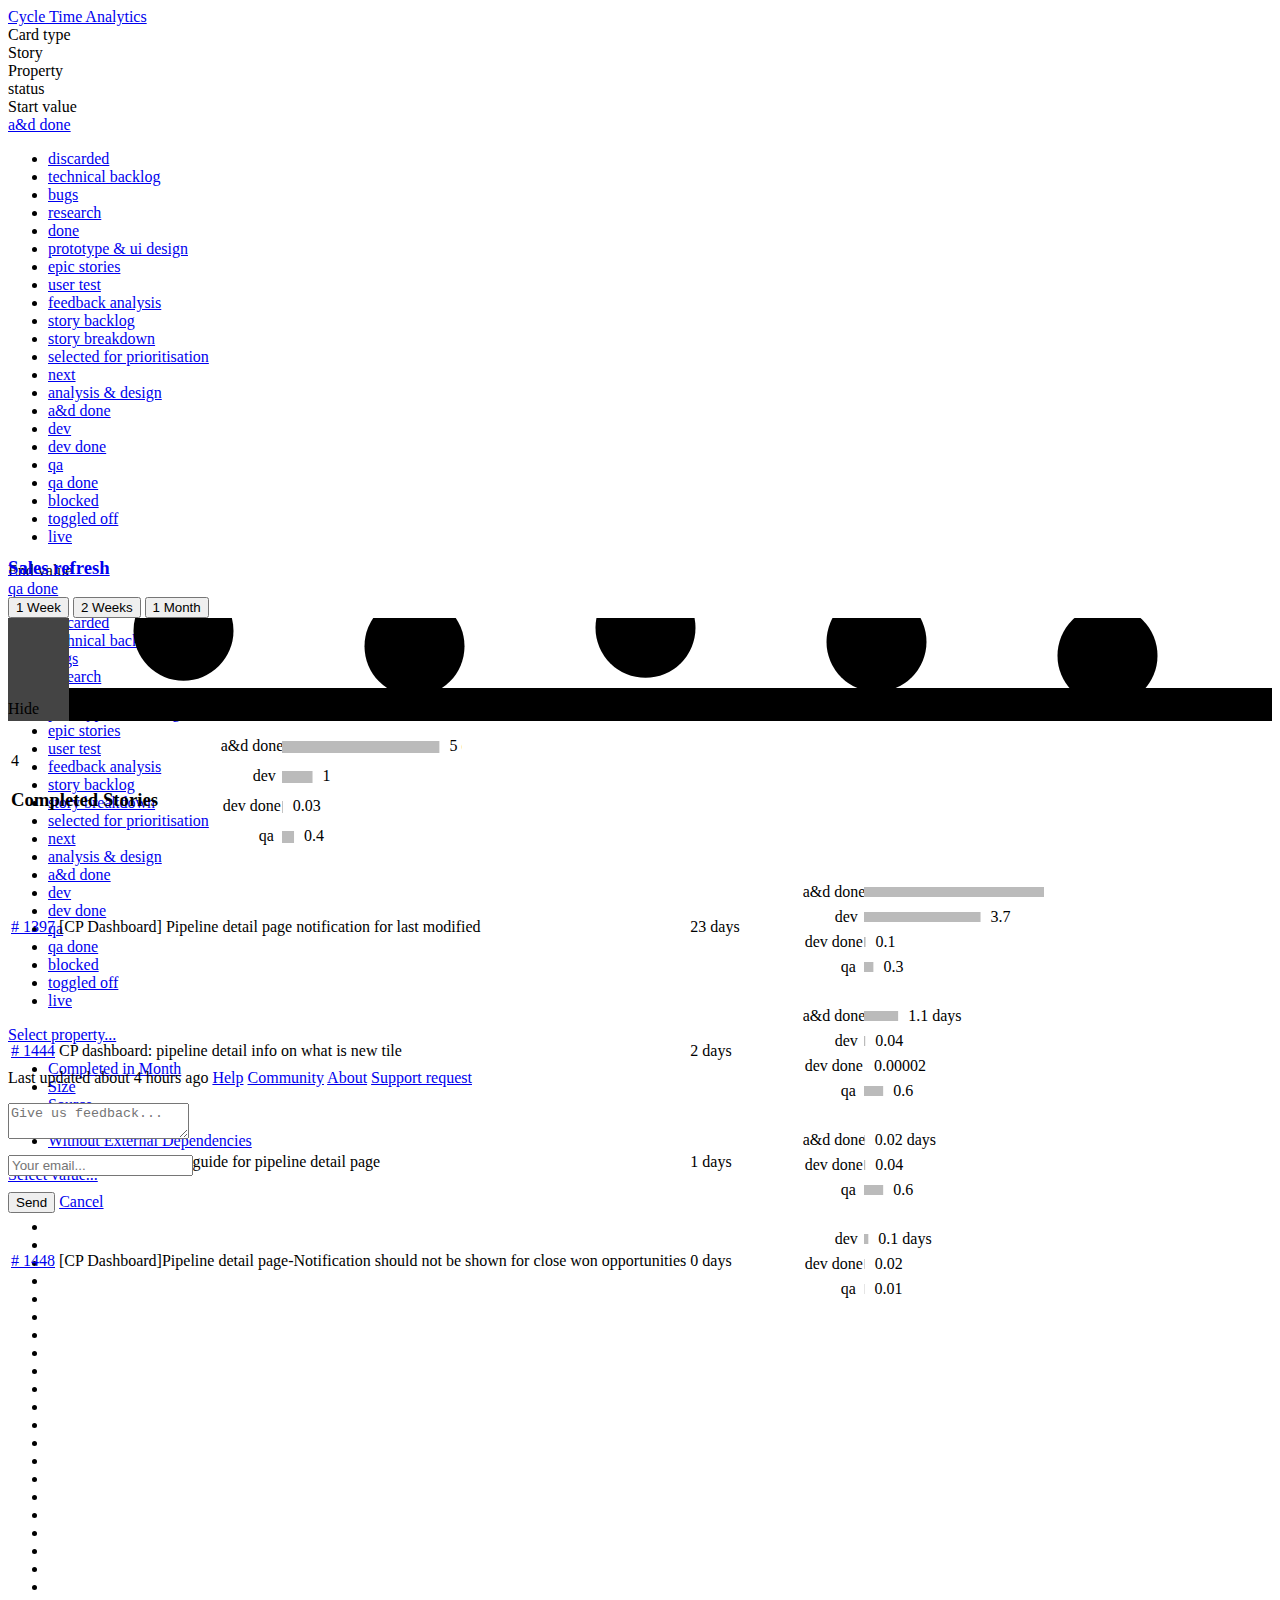
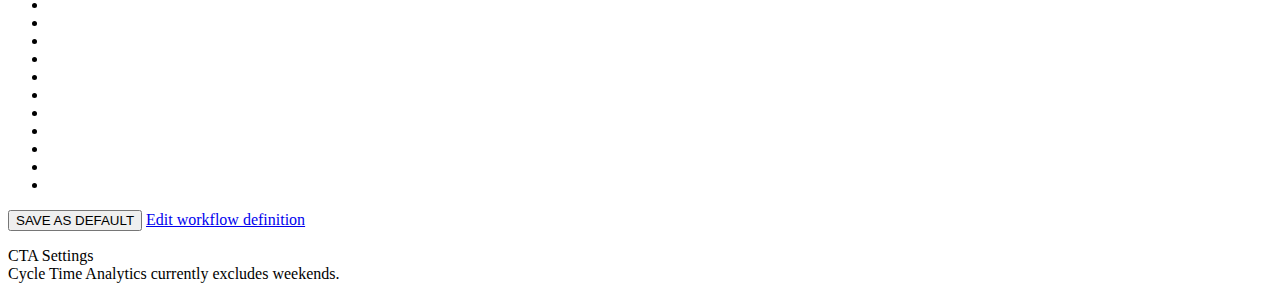
==== commit b4a4732b: "merge detail; Wayde" ====
--- a/test-data.html
+++ b/test-data.html
@@ -23,7 +23,7 @@
 <div class="container-fluid" id="content">
     <div id="flash"></div>
     <div class="row-fluid">
-        <div class="span2" id="sidebar" style="height: 517px;">
+        <div class="span2" id="sidebar" style="height: 512px;">
             <div class="container-fluid">
                 <form accept-charset="UTF-8" action="/sales-refresh/projects/sales_refresh/cycle_query_params" method="post"><div style="margin:0;padding:0;display:inline"><input name="utf8" type="hidden" value="✓"><input name="authenticity_token" type="hidden" value="VYcfExQ9IUBzy17q63mjZOM0/JIqpxDFvqTghvp3icI="></div>
                     <div class="table_controls" id="cycle-def">
@@ -282,7 +282,7 @@
 
 
 
-        <div class="span10" id="inner-content" style="height: 517px;">
+        <div class="span10" id="inner-content" style="height: 512px;">
             <a href="#" class="fullscreen-trigger exit"><i class="icon-reorder"></i></a>
             <a href="#" class="fullscreen-trigger enter"><i class="icon-reorder"></i></a>
 
@@ -302,20 +302,20 @@
                                             <button class="bucket-size-segment btn btn-large" data-bucket-size="30">1 Month</button>
                                         </div>
 
-                                        <svg class="resizable" height="100%" width="100%"><g class="plot" transform="translate(60,0)"><rect class="dragpan" fill="transparent" x="0" y="0" width="1058" height="110"></rect><g class="above" transform="translate(0,14.066564559936523)"><line x0="0" x1="1058" y0="0" y1="0"></line></g><g class="blow" transform="translate(0,34.206581115722656)"><line x0="0" x1="1058" y0="0" y1="0"></line></g><g class="bubble" transform="translate(88.16666412353516,12.71011734008789)" visibility="visible"><circle r="50"></circle><text class="num" dy="10px" dx="-16.6796875">10</text><text class="unit" dx="-13.7265625" dy="25px" visibility="visible">days</text></g><g class="bubble" transform="translate(264.5,28.252225875854492)" visibility="visible"><circle r="50"></circle><text class="num" dy="10px" dx="-8.3359375">5</text><text class="unit" dx="-13.7265625" dy="25px" visibility="hidden">days</text></g><g class="bubble" transform="translate(440.8333435058594,9.77859878540039)" visibility="visible"><circle r="50"></circle><text class="num" dy="10px" dx="-15.5703125">11</text><text class="unit" dx="-13.7265625" dy="25px" visibility="hidden">days</text></g><g class="bubble" transform="translate(617.1666870117188,23.790016174316406)" visibility="visible"><circle r="50"></circle><text class="num" dy="10px" dx="-8.3359375">6</text><text class="unit" dx="-13.7265625" dy="25px" visibility="hidden">days</text></g><g class="bubble selected" transform="translate(793.5,37.62607192993164)" visibility="visible"><circle r="50"></circle><text class="num" dy="10px" dx="-8.3359375">2</text><text class="unit" dx="-13.7265625" dy="25px" visibility="hidden">days</text></g><g class="bubble" transform="translate(969.8333129882812,32.66240692138672)" visibility="visible"><circle r="50"></circle><text class="num" dy="10px" dx="-8.3359375">3</text><text class="unit" dx="-13.7265625" dy="25px" visibility="hidden">days</text></g><g class="axis" transform="translate(0,70)"><g class="labelbox" transform="translate(0,0)"><rect x="0" y="0" width="176.33333333333331" height="39"></rect><text dx="56.91666666666666" dy="26.078125">May  2 - 8</text></g><g class="labelbox" transform="translate(176.33333333333331,0)"><rect x="0" y="0" width="176.33333333333331" height="39"></rect><text dx="52.74479166666666" dy="26.078125">May  9 - 15</text></g><g class="labelbox" transform="translate(352.66666666666663,0)"><rect x="0" y="0" width="176.33333333333337" height="39"></rect><text dx="48.565104166666686" dy="26.078125">May 16 - 22</text></g><g class="labelbox" transform="translate(529,0)"><rect x="0" y="0" width="176.33333333333326" height="39"></rect><text dx="48.56510416666663" dy="26.078125">May 23 - 29</text></g><g class="labelbox" transform="translate(705.3333333333333,0)"><rect x="0" y="0" width="176.33333333333348" height="39"></rect><text dx="38.56510416666674" dy="26.078125">May 30 - Jun  5</text></g><g class="labelbox" transform="translate(881.6666666666667,0)"><rect x="0" y="0" width="176.33333333333326" height="39"></rect><text dx="54.81510416666663" dy="26">Jun  6 - 12</text></g></g><rect class="maskpan" fill="#444" x="-60" y="0" width="61" height="110"></rect><rect class="maskpan" fill="#444" x="1057" y="0" width="61" height="110"></rect></g></svg></div>
+                                        <svg class="resizable" height="100%" width="100%"><g class="plot" transform="translate(60,0)"><rect class="dragpan" fill="transparent" x="0" y="0" width="1386" height="110"></rect><g class="above" transform="translate(0,14.066564559936523)"><line x0="0" x1="1386" y0="0" y1="0"></line></g><g class="blow" transform="translate(0,34.206581115722656)"><line x0="0" x1="1386" y0="0" y1="0"></line></g><g class="bubble" transform="translate(115.5,12.71011734008789)" visibility="visible"><circle r="50"></circle><text class="num" dy="10px" dx="-16.6796875">10</text><text class="unit" dx="-13.7265625" dy="25px" visibility="visible">days</text></g><g class="bubble" transform="translate(346.5,28.252225875854492)" visibility="visible"><circle r="50"></circle><text class="num" dy="10px" dx="-8.3359375">5</text><text class="unit" dx="-13.7265625" dy="25px" visibility="hidden">days</text></g><g class="bubble" transform="translate(577.5,9.77859878540039)" visibility="visible"><circle r="50"></circle><text class="num" dy="10px" dx="-15.5703125">11</text><text class="unit" dx="-13.7265625" dy="25px" visibility="hidden">days</text></g><g class="bubble selected" transform="translate(808.5,23.790016174316406)" visibility="visible"><circle r="50"></circle><text class="num" dy="10px" dx="-8.3359375">6</text><text class="unit" dx="-13.7265625" dy="25px" visibility="hidden">days</text></g><g class="bubble" transform="translate(1039.5,37.62607192993164)" visibility="visible"><circle r="50"></circle><text class="num" dy="10px" dx="-8.3359375">2</text><text class="unit" dx="-13.7265625" dy="25px" visibility="hidden">days</text></g><g class="bubble" transform="translate(1270.5,32.66240692138672)" visibility="visible"><circle r="50"></circle><text class="num" dy="10px" dx="-8.3359375">3</text><text class="unit" dx="-13.7265625" dy="25px" visibility="hidden">days</text></g><g class="axis" transform="translate(0,70)"><g class="labelbox" transform="translate(0,0)"><rect x="0" y="0" width="231" height="39"></rect><text dx="84.25" dy="26.078125">May  2 - 8</text></g><g class="labelbox" transform="translate(231,0)"><rect x="0" y="0" width="231" height="39"></rect><text dx="80.078125" dy="26.078125">May  9 - 15</text></g><g class="labelbox" transform="translate(462,0)"><rect x="0" y="0" width="231" height="39"></rect><text dx="75.8984375" dy="26.078125">May 16 - 22</text></g><g class="labelbox" transform="translate(693,0)"><rect x="0" y="0" width="231" height="39"></rect><text dx="75.8984375" dy="26.078125">May 23 - 29</text></g><g class="labelbox" transform="translate(924,0)"><rect x="0" y="0" width="231" height="39"></rect><text dx="65.90625" dy="26.078125">May 30 - Jun  5</text></g><g class="labelbox" transform="translate(1155,0)"><rect x="0" y="0" width="231" height="39"></rect><text dx="82.15625" dy="26">Jun  6 - 12</text></g></g><rect class="maskpan" fill="#444" x="-60" y="0" width="61" height="110"></rect><rect class="maskpan" fill="#444" x="1385" y="0" width="61" height="110"></rect></g></svg></div>
                                     <div class="cycle-details" style="">
                                         <a class="detail-close btn"><i class="icon-arrow-down"></i> Hide</a>
                                         <table class="summary">
                                             <tbody><tr>
                                                 <td class="throughput">
-                                                    <div class="number-big">6</div>
+                                                    <div class="number-big">4</div>
                                                     <h3>Completed Stories</h3>
                                                 </td>
-                                                <td class="breakdown" height="140"> <svg class="resizable" height="100%" width="100%"><g class="plot" transform="translate(120,10)"><g class="stage-bar selected" transform="translate(0, 10)"><text dx="-61.375" dy="10">a&amp;d done<title>a&amp;d done</title></text><rect x="0" y="0" height="12" width="33.20764586142517" fill="#bbb"></rect><text x="33.20764586142517" dy="10" dx="10">0.2 days</text></g><g class="stage-bar" transform="translate(0, 40)"><text dx="-29.34375" dy="10">dev<title>dev</title></text><rect x="0" y="0" height="12" width="176.80295227846355" fill="#bbb"></rect><text x="176.80295227846355" dy="10" dx="10">0.8</text></g><g class="stage-bar" transform="translate(0, 70)"><text dx="-59.375" dy="10">dev done<title>dev done</title></text><rect x="0" y="0" height="12" width="105.00734264253364" fill="#bbb"></rect><text x="105.00734264253364" dy="10" dx="10">0.5</text></g><g class="stage-bar" transform="translate(0, 100)"><text dx="-23.34375" dy="10">qa<title>qa</title></text><rect x="0" y="0" height="12" width="32.852472945406774" fill="#bbb"></rect><text x="32.852472945406774" dy="10" dx="10">0.2</text></g></g></svg></td>
+                                                <td class="breakdown" height="140"> <svg class="resizable" height="100%" width="100%"><g class="plot" transform="translate(120,10)"><g class="stage-bar selected" transform="translate(0, 10)"><text dx="-61.375" dy="10">a&amp;d done<title>a&amp;d done</title></text><rect x="0" y="0" height="12" width="157.38687390326746" fill="#bbb"></rect><text x="157.38687390326746" dy="10" dx="10">5 days</text></g><g class="stage-bar" transform="translate(0, 40)"><text dx="-29.34375" dy="10">dev<title>dev</title></text><rect x="0" y="0" height="12" width="30.52060654555537" fill="#bbb"></rect><text x="30.52060654555537" dy="10" dx="10">1</text></g><g class="stage-bar" transform="translate(0, 70)"><text dx="-59.375" dy="10">dev done<title>dev done</title></text><rect x="0" y="0" height="12" width="0.8602307288202167" fill="#bbb"></rect><text x="0.8602307288202167" dy="10" dx="10">0.03</text></g><g class="stage-bar" transform="translate(0, 100)"><text dx="-23.34375" dy="10">qa<title>qa</title></text><rect x="0" y="0" height="12" width="12.026956789800675" fill="#bbb"></rect><text x="12.026956789800675" dy="10" dx="10">0.4</text></g></g></svg></td>
                                             </tr>
                                             </tbody></table>
                                         <div class="stories-wrapper" style="height: 253px;">
-                                            <table class="stories"> <tr class="cycle"><td class="card-number"><a href="https://sales-refresh.mingle-api.thoughtworks.com/projects/sales_refresh/cards/1451" title="[CP Dashboard]UI issues for pipeline detail page" target="_blank"># 1451</a></td><td class="card-name" title="[CP Dashboard]UI issues for pipeline detail page">[CP Dashboard]UI issues for pipeline detail page</td><td class="duration">3 days</td><td class="breakdown" height="120"><svg class="resizable" height="100%" width="100%"><g class="plot" transform="translate(120,10)"><g class="stage-bar selected" transform="translate(0, 10)"><text dx="-61.375" dy="10">a&amp;d done<title>a&amp;d done</title></text><rect x="0" y="0" height="10" width="0.009809148428586248" fill="#bbb"></rect><text x="0.009809148428586248" dy="10" dx="10">0.00005 days</text></g><g class="stage-bar" transform="translate(0, 35)"><text dx="-29.34375" dy="10">dev<title>dev</title></text><rect x="0" y="0" height="10" width="378.2800000000001" fill="#bbb"></rect><text x="378.2800000000001" dy="10" dx="10">1.8</text></g><g class="stage-bar" transform="translate(0, 60)"><text dx="-59.375" dy="10">dev done<title>dev done</title></text><rect x="0" y="0" height="10" width="252.20301524738105" fill="#bbb"></rect><text x="252.20301524738105" dy="10" dx="10">1.2</text></g><g class="stage-bar" transform="translate(0, 85)"><text dx="-23.34375" dy="10">qa<title>qa</title></text><rect x="0" y="0" height="10" width="15.65049631780936" fill="#bbb"></rect><text x="15.65049631780936" dy="10" dx="10">0.1</text></g></g></svg></td></tr><tr class="cycle"><td class="card-number"><a href="https://sales-refresh.mingle-api.thoughtworks.com/projects/sales_refresh/cards/1454" title="[CP Dashboard]staffing back tile-link to Sale Funnel Staffing from opportunity name" target="_blank"># 1454</a></td><td class="card-name" title="[CP Dashboard]staffing back tile-link to Sale Funnel Staffing from opportunity name">[CP Dashboard]staffing back tile-link to Sale Funnel Staffing from opportunity name</td><td class="duration">2 days</td><td class="breakdown" height="95"><svg class="resizable" height="100%" width="100%"><g class="plot" transform="translate(120,10)"><g class="stage-bar" transform="translate(0, 10)"><text dx="-29.34375" dy="10">dev<title>dev</title></text><rect x="0" y="0" height="10" width="215.40644720464687" fill="#bbb"></rect><text x="215.40644720464687" dy="10" dx="10">1 days</text></g><g class="stage-bar" transform="translate(0, 35)"><text dx="-59.375" dy="10">dev done<title>dev done</title></text><rect x="0" y="0" height="10" width="181.79294782698895" fill="#bbb"></rect><text x="181.79294782698895" dy="10" dx="10">0.9</text></g><g class="stage-bar" transform="translate(0, 60)"><text dx="-23.34375" dy="10">qa<title>qa</title></text><rect x="0" y="0" height="10" width="18.978249922207244" fill="#bbb"></rect><text x="18.978249922207244" dy="10" dx="10">0.1</text></g></g></svg></td></tr><tr class="cycle"><td class="card-number"><a href="https://sales-refresh.mingle-api.thoughtworks.com/projects/sales_refresh/cards/1456" title="[CP dashboard]Add little advertising for pipeline detail in Sales Funnel" target="_blank"># 1456</a></td><td class="card-name" title="[CP dashboard]Add little advertising for pipeline detail in Sales Funnel">[CP dashboard]Add little advertising for pipeline detail in Sales Funnel</td><td class="duration">2 days</td><td class="breakdown" height="120"><svg class="resizable" height="100%" width="100%"><g class="plot" transform="translate(120,10)"><g class="stage-bar selected" transform="translate(0, 10)"><text dx="-61.375" dy="10">a&amp;d done<title>a&amp;d done</title></text><rect x="0" y="0" height="10" width="186.54302795353183" fill="#bbb"></rect><text x="186.54302795353183" dy="10" dx="10">0.9 days</text></g><g class="stage-bar" transform="translate(0, 35)"><text dx="-29.34375" dy="10">dev<title>dev</title></text><rect x="0" y="0" height="10" width="60.733342495591764" fill="#bbb"></rect><text x="60.733342495591764" dy="10" dx="10">0.3</text></g><g class="stage-bar" transform="translate(0, 60)"><text dx="-59.375" dy="10">dev done<title>dev done</title></text><rect x="0" y="0" height="10" width="0.07356861321439688" fill="#bbb"></rect><text x="0.07356861321439688" dy="10" dx="10">0.0003</text></g><g class="stage-bar" transform="translate(0, 85)"><text dx="-23.34375" dy="10">qa<title>qa</title></text><rect x="0" y="0" height="10" width="136.27114225702732" fill="#bbb"></rect><text x="136.27114225702732" dy="10" dx="10">0.6</text></g></g></svg></td></tr><tr class="cycle"><td class="card-number"><a href="https://sales-refresh.mingle-api.thoughtworks.com/projects/sales_refresh/cards/1461" title="[Dashboard]assignments data in S3 is not match with what in staffing tile" target="_blank"># 1461</a></td><td class="card-name" title="[Dashboard]assignments data in S3 is not match with what in staffing tile">[Dashboard]assignments data in S3 is not match with what in staffing tile</td><td class="duration">2 days</td><td class="breakdown" height="95"><svg class="resizable" height="100%" width="100%"><g class="plot" transform="translate(120,10)"><g class="stage-bar" transform="translate(0, 10)"><text dx="-29.34375" dy="10">dev<title>dev</title></text><rect x="0" y="0" height="10" width="201.7790877502334" fill="#bbb"></rect><text x="201.7790877502334" dy="10" dx="10">1 days</text></g><g class="stage-bar" transform="translate(0, 35)"><text dx="-59.375" dy="10">dev done<title>dev done</title></text><rect x="0" y="0" height="10" width="174.9388053625143" fill="#bbb"></rect><text x="174.9388053625143" dy="10" dx="10">0.8</text></g><g class="stage-bar" transform="translate(0, 60)"><text dx="-23.34375" dy="10">qa<title>qa</title></text><rect x="0" y="0" height="10" width="6.064506015973448" fill="#bbb"></rect><text x="6.064506015973448" dy="10" dx="10">0.03</text></g></g></svg></td></tr><tr class="cycle"><td class="card-number"><a href="https://sales-refresh.mingle-api.thoughtworks.com/projects/sales_refresh/cards/1462" title="Add banner in SFDC to share new release details" target="_blank"># 1462</a></td><td class="card-name" title="Add banner in SFDC to share new release details">Add banner in SFDC to share new release details</td><td class="duration">1 days</td><td class="breakdown" height="120"><svg class="resizable" height="100%" width="100%"><g class="plot" transform="translate(120,10)"><g class="stage-bar selected" transform="translate(0, 10)"><text dx="-61.375" dy="10">a&amp;d done<title>a&amp;d done</title></text><rect x="0" y="0" height="10" width="12.641540037340526" fill="#bbb"></rect><text x="12.641540037340526" dy="10" dx="10">0.1 days</text></g><g class="stage-bar" transform="translate(0, 35)"><text dx="-29.34375" dy="10">dev<title>dev</title></text><rect x="0" y="0" height="10" width="204.54526760709476" fill="#bbb"></rect><text x="204.54526760709476" dy="10" dx="10">1</text></g><g class="stage-bar" transform="translate(0, 60)"><text dx="-59.375" dy="10">dev done<title>dev done</title></text><rect x="0" y="0" height="10" width="9.026868841406495" fill="#bbb"></rect><text x="9.026868841406495" dy="10" dx="10">0.04</text></g><g class="stage-bar" transform="translate(0, 85)"><text dx="-23.34375" dy="10">qa<title>qa</title></text><rect x="0" y="0" height="10" width="16.83495099056115" fill="#bbb"></rect><text x="16.83495099056115" dy="10" dx="10">0.1</text></g></g></svg></td></tr><tr class="cycle"><td class="card-number"><a href="https://sales-refresh.mingle-api.thoughtworks.com/projects/sales_refresh/cards/1468" title="[CP Dashboard]loading issue for staffing back tile" target="_blank"># 1468</a></td><td class="card-name" title="[CP Dashboard]loading issue for staffing back tile">[CP Dashboard]loading issue for staffing back tile</td><td class="duration">0 days</td><td class="breakdown" height="120"><svg class="resizable" height="100%" width="100%"><g class="plot" transform="translate(120,10)"><g class="stage-bar selected" transform="translate(0, 10)"><text dx="-61.375" dy="10">a&amp;d done<title>a&amp;d done</title></text><rect x="0" y="0" height="10" width="0.051498029250077806" fill="#bbb"></rect><text x="0.051498029250077806" dy="10" dx="10">0.0002 days</text></g><g class="stage-bar" transform="translate(0, 35)"><text dx="-29.34375" dy="10">dev<title>dev</title></text><rect x="0" y="0" height="10" width="0.07356861321439688" fill="#bbb"></rect><text x="0.07356861321439688" dy="10" dx="10">0.0003</text></g><g class="stage-bar" transform="translate(0, 60)"><text dx="-59.375" dy="10">dev done<title>dev done</title></text><rect x="0" y="0" height="10" width="12.008849963696713" fill="#bbb"></rect><text x="12.008849963696713" dy="10" dx="10">0.1</text></g><g class="stage-bar" transform="translate(0, 85)"><text dx="-23.34375" dy="10">qa<title>qa</title></text><rect x="0" y="0" height="10" width="3.3154921688621517" fill="#bbb"></rect><text x="3.3154921688621517" dy="10" dx="10">0.02</text></g></g></svg></td></tr></table>
+                                            <table class="stories"> <tr class="cycle"><td class="card-number"><a href="https://sales-refresh.mingle-api.thoughtworks.com/projects/sales_refresh/cards/1397" title="[CP Dashboard] Pipeline detail page notification for last modified" target="_blank"># 1397</a></td><td class="card-name" title="[CP Dashboard] Pipeline detail page notification for last modified">[CP Dashboard] Pipeline detail page notification for last modified</td><td class="duration">23 days</td><td class="breakdown" height="120"><svg class="resizable" height="100%" width="100%"><g class="plot" transform="translate(120,10)"><g class="stage-bar selected" transform="translate(0, 10)"><text dx="-61.375" dy="10">a&amp;d done<title>a&amp;d done</title></text><rect x="0" y="0" height="10" width="594.76" fill="#bbb"></rect><text x="594.76" dy="10" dx="10">19 days</text></g><g class="stage-bar" transform="translate(0, 35)"><text dx="-29.34375" dy="10">dev<title>dev</title></text><rect x="0" y="0" height="10" width="116.54150963908606" fill="#bbb"></rect><text x="116.54150963908606" dy="10" dx="10">3.7</text></g><g class="stage-bar" transform="translate(0, 60)"><text dx="-59.375" dy="10">dev done<title>dev done</title></text><rect x="0" y="0" height="10" width="1.591178226719476" fill="#bbb"></rect><text x="1.591178226719476" dy="10" dx="10">0.1</text></g><g class="stage-bar" transform="translate(0, 85)"><text dx="-23.34375" dy="10">qa<title>qa</title></text><rect x="0" y="0" height="10" width="9.38180380358713" fill="#bbb"></rect><text x="9.38180380358713" dy="10" dx="10">0.3</text></g></g></svg></td></tr><tr class="cycle"><td class="card-number"><a href="https://sales-refresh.mingle-api.thoughtworks.com/projects/sales_refresh/cards/1444" title="CP dashboard: pipeline detail info on what is new tile" target="_blank"># 1444</a></td><td class="card-name" title="CP dashboard: pipeline detail info on what is new tile">CP dashboard: pipeline detail info on what is new tile</td><td class="duration">2 days</td><td class="breakdown" height="120"><svg class="resizable" height="100%" width="100%"><g class="plot" transform="translate(120,10)"><g class="stage-bar selected" transform="translate(0, 10)"><text dx="-61.375" dy="10">a&amp;d done<title>a&amp;d done</title></text><rect x="0" y="0" height="10" width="34.13221948879342" fill="#bbb"></rect><text x="34.13221948879342" dy="10" dx="10">1.1 days</text></g><g class="stage-bar" transform="translate(0, 35)"><text dx="-29.34375" dy="10">dev<title>dev</title></text><rect x="0" y="0" height="10" width="1.220506026176871" fill="#bbb"></rect><text x="1.220506026176871" dy="10" dx="10">0.04</text></g><g class="stage-bar" transform="translate(0, 60)"><text dx="-59.375" dy="10">dev done<title>dev done</title></text><rect x="0" y="0" height="10" width="0.0007232628303270345" fill="#bbb"></rect><text x="0.0007232628303270345" dy="10" dx="10">0.00002</text></g><g class="stage-bar" transform="translate(0, 85)"><text dx="-23.34375" dy="10">qa<title>qa</title></text><rect x="0" y="0" height="10" width="19.167549897911908" fill="#bbb"></rect><text x="19.167549897911908" dy="10" dx="10">0.6</text></g></g></svg></td></tr><tr class="cycle"><td class="card-number"><a href="https://sales-refresh.mingle-api.thoughtworks.com/projects/sales_refresh/cards/1446" title="[CP Dashboard]user guide for pipeline detail page" target="_blank"># 1446</a></td><td class="card-name" title="[CP Dashboard]user guide for pipeline detail page">[CP Dashboard]user guide for pipeline detail page</td><td class="duration">1 days</td><td class="breakdown" height="95"><svg class="resizable" height="100%" width="100%"><g class="plot" transform="translate(120,10)"><g class="stage-bar selected" transform="translate(0, 10)"><text dx="-61.375" dy="10">a&amp;d done<title>a&amp;d done</title></text><rect x="0" y="0" height="10" width="0.6552761242762933" fill="#bbb"></rect><text x="0.6552761242762933" dy="10" dx="10">0.02 days</text></g><g class="stage-bar" transform="translate(0, 35)"><text dx="-59.375" dy="10">dev done<title>dev done</title></text><rect x="0" y="0" height="10" width="1.2215909204223612" fill="#bbb"></rect><text x="1.2215909204223612" dy="10" dx="10">0.04</text></g><g class="stage-bar" transform="translate(0, 60)"><text dx="-23.34375" dy="10">qa<title>qa</title></text><rect x="0" y="0" height="10" width="19.172251106309034" fill="#bbb"></rect><text x="19.172251106309034" dy="10" dx="10">0.6</text></g></g></svg></td></tr><tr class="cycle"><td class="card-number"><a href="https://sales-refresh.mingle-api.thoughtworks.com/projects/sales_refresh/cards/1448" title="[CP Dashboard]Pipeline detail page-Notification should not be shown for close won opportunities" target="_blank"># 1448</a></td><td class="card-name" title="[CP Dashboard]Pipeline detail page-Notification should not be shown for close won opportunities">[CP Dashboard]Pipeline detail page-Notification should not be shown for close won opportunities</td><td class="duration">0 days</td><td class="breakdown" height="95"><svg class="resizable" height="100%" width="100%"><g class="plot" transform="translate(120,10)"><g class="stage-bar" transform="translate(0, 10)"><text dx="-29.34375" dy="10">dev<title>dev</title></text><rect x="0" y="0" height="10" width="4.320410516958542" fill="#bbb"></rect><text x="4.320410516958542" dy="10" dx="10">0.1 days</text></g><g class="stage-bar" transform="translate(0, 35)"><text dx="-59.375" dy="10">dev done<title>dev done</title></text><rect x="0" y="0" height="10" width="0.6274305053087026" fill="#bbb"></rect><text x="0.6274305053087026" dy="10" dx="10">0.02</text></g><g class="stage-bar" transform="translate(0, 60)"><text dx="-23.34375" dy="10">qa<title>qa</title></text><rect x="0" y="0" height="10" width="0.38622235139463645" fill="#bbb"></rect><text x="0.38622235139463645" dy="10" dx="10">0.01</text></g></g></svg></td></tr></table>
                                         </div>
                                     </div>
                                 </div>
@@ -334,8 +334,8 @@
 
 
     <footer>
-        <span class="last_updated_time" data-last-updated-at="&quot;2016-06-08T04:51:45+00:00&quot;">
-          Last updated about 5 hours ago
+        <span class="last_updated_time" data-last-updated-at="&quot;2016-06-12T03:03:00+00:00&quot;">
+          Last updated about 4 hours ago
         </span>
         <a href="http://www.thoughtworks.com/products/docs/mingle/current/help/cycle_time_analytics" target="blank">Help</a>
         <a href="http://support.thoughtworks.com/categories/7607-mingle-community-support" target="blank">Community</a>
